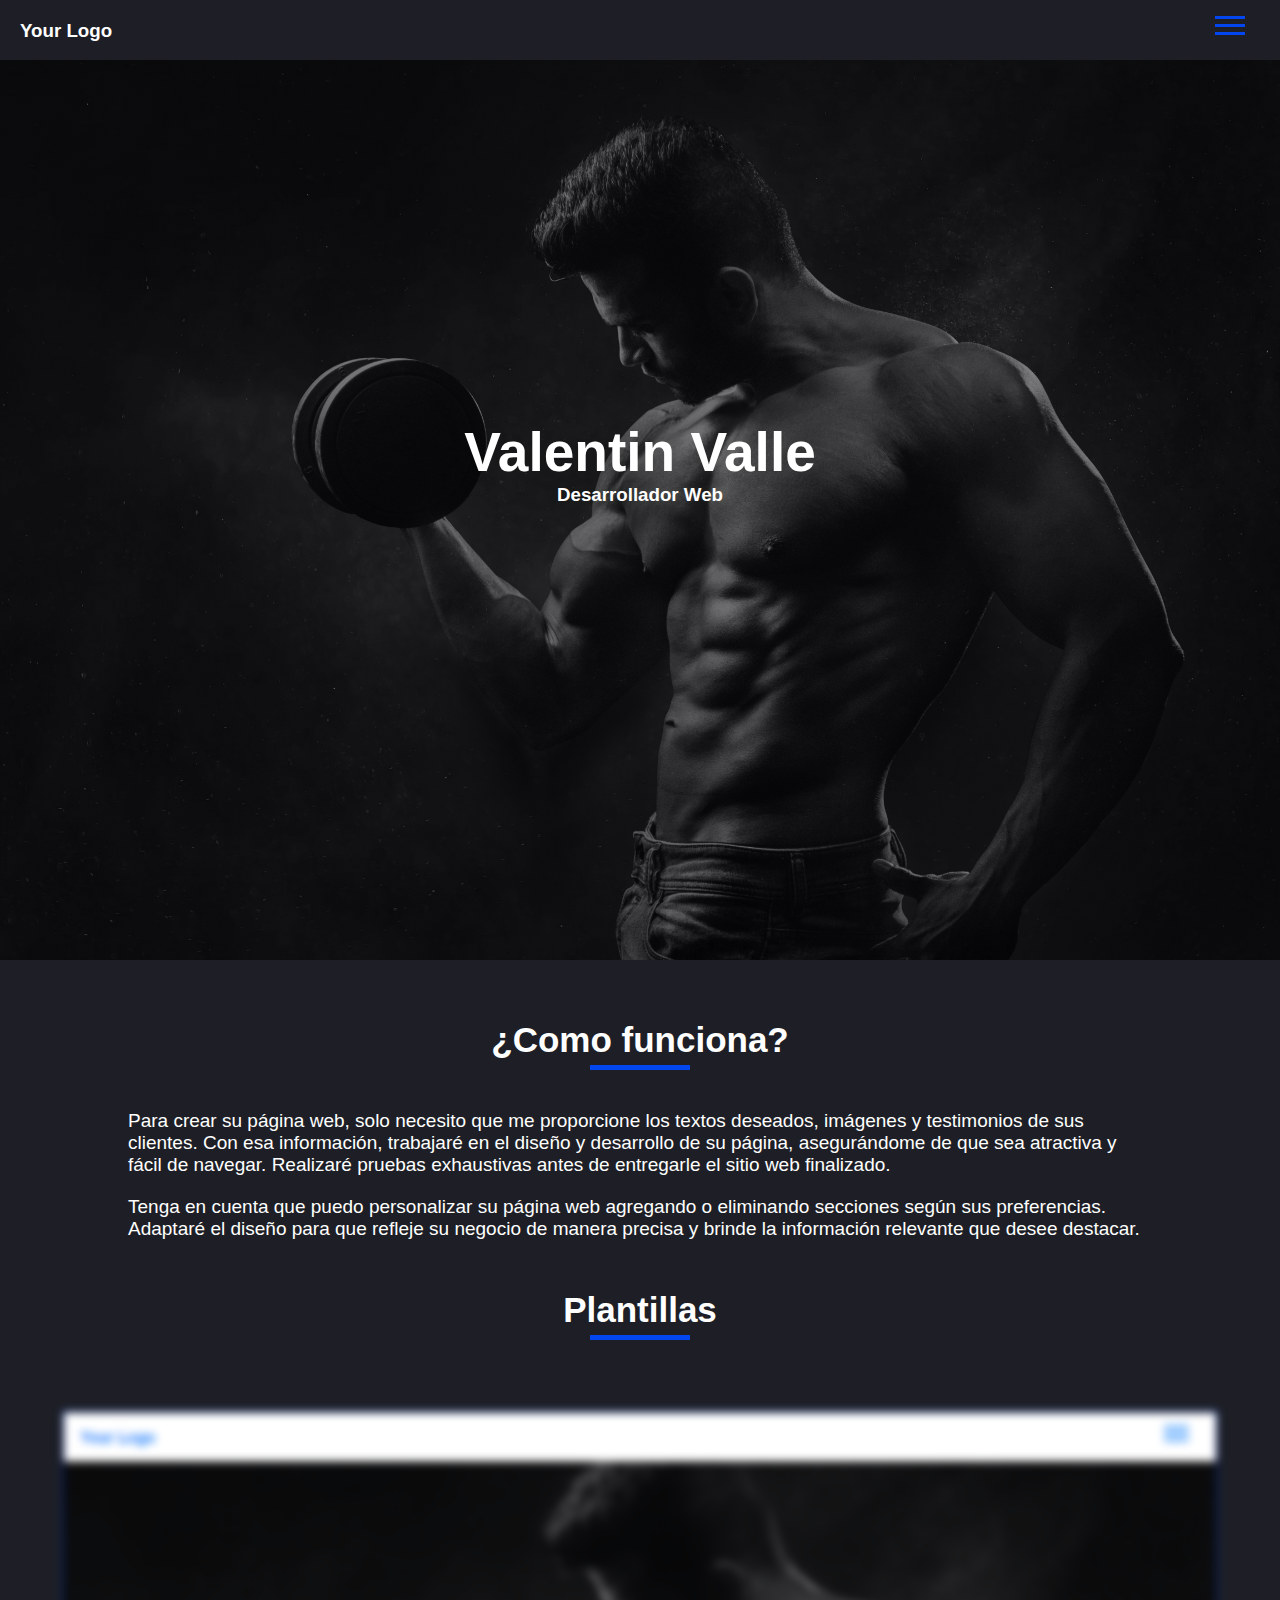
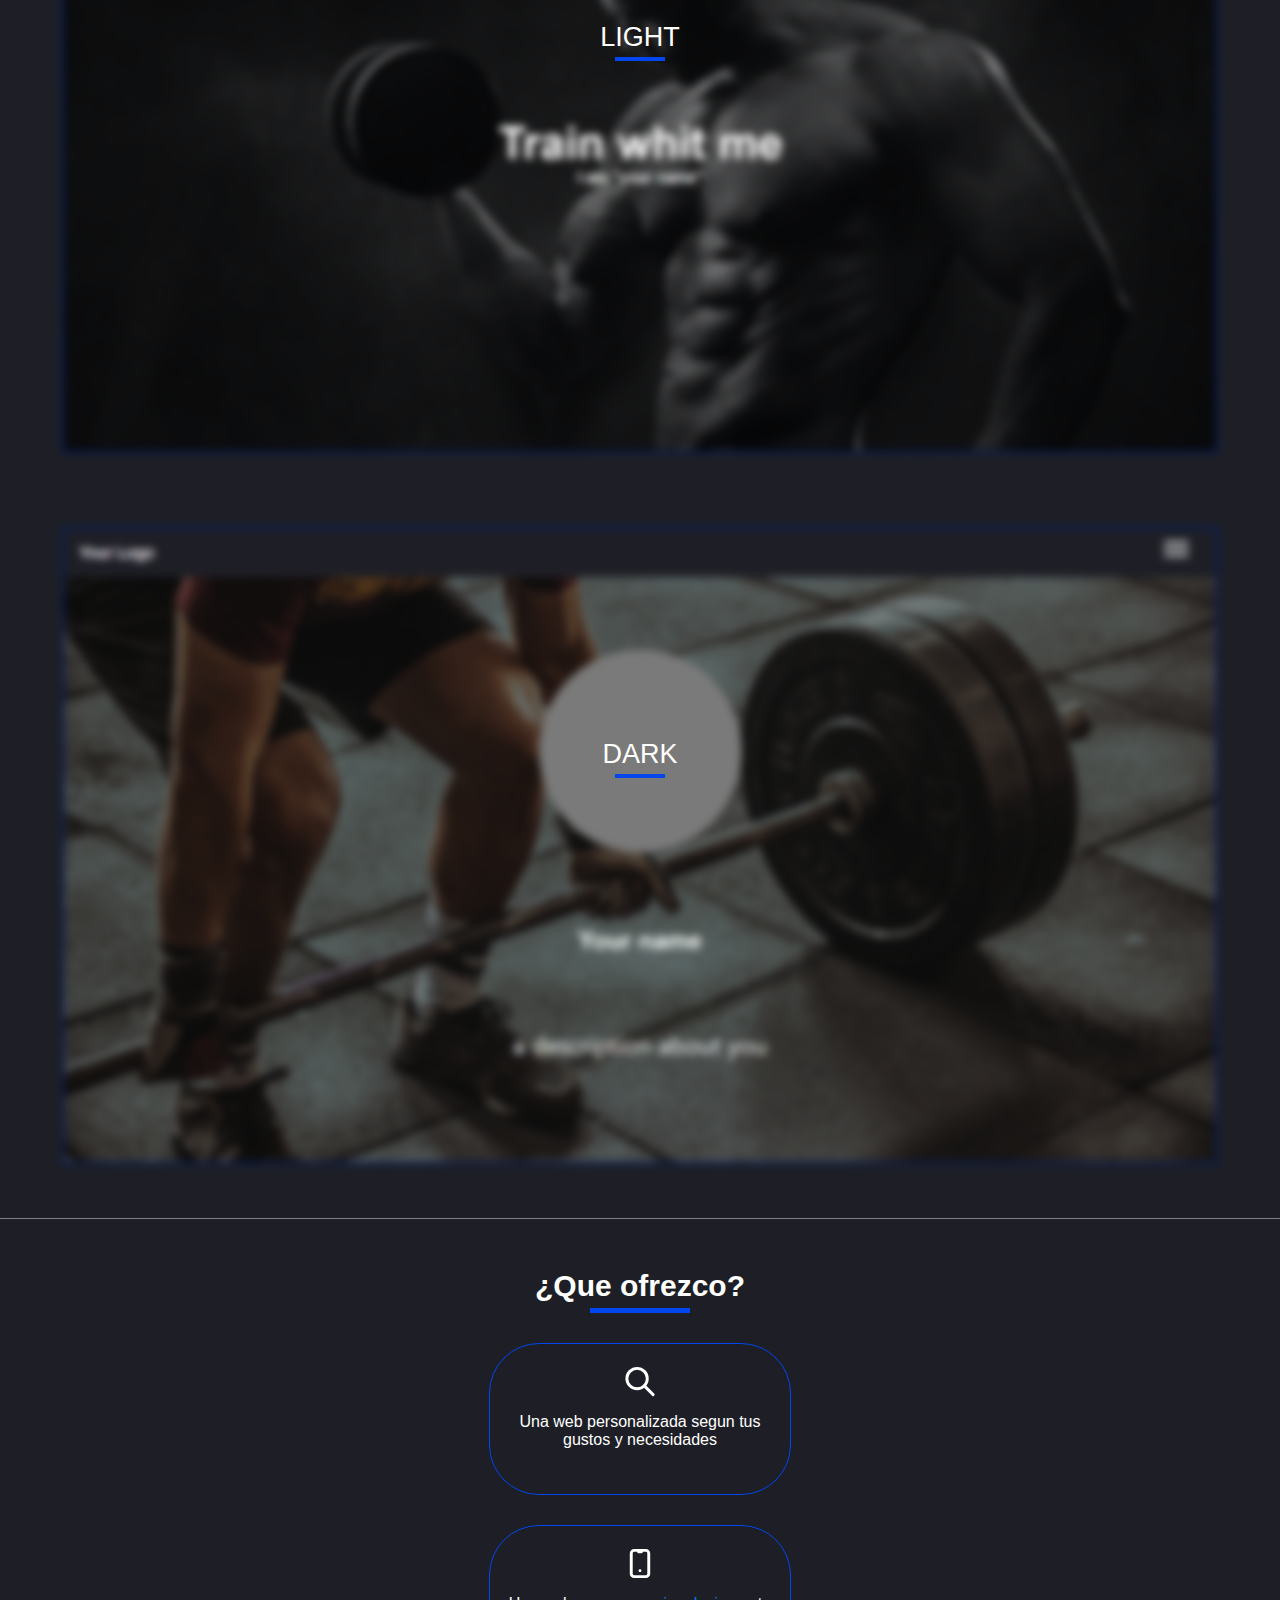
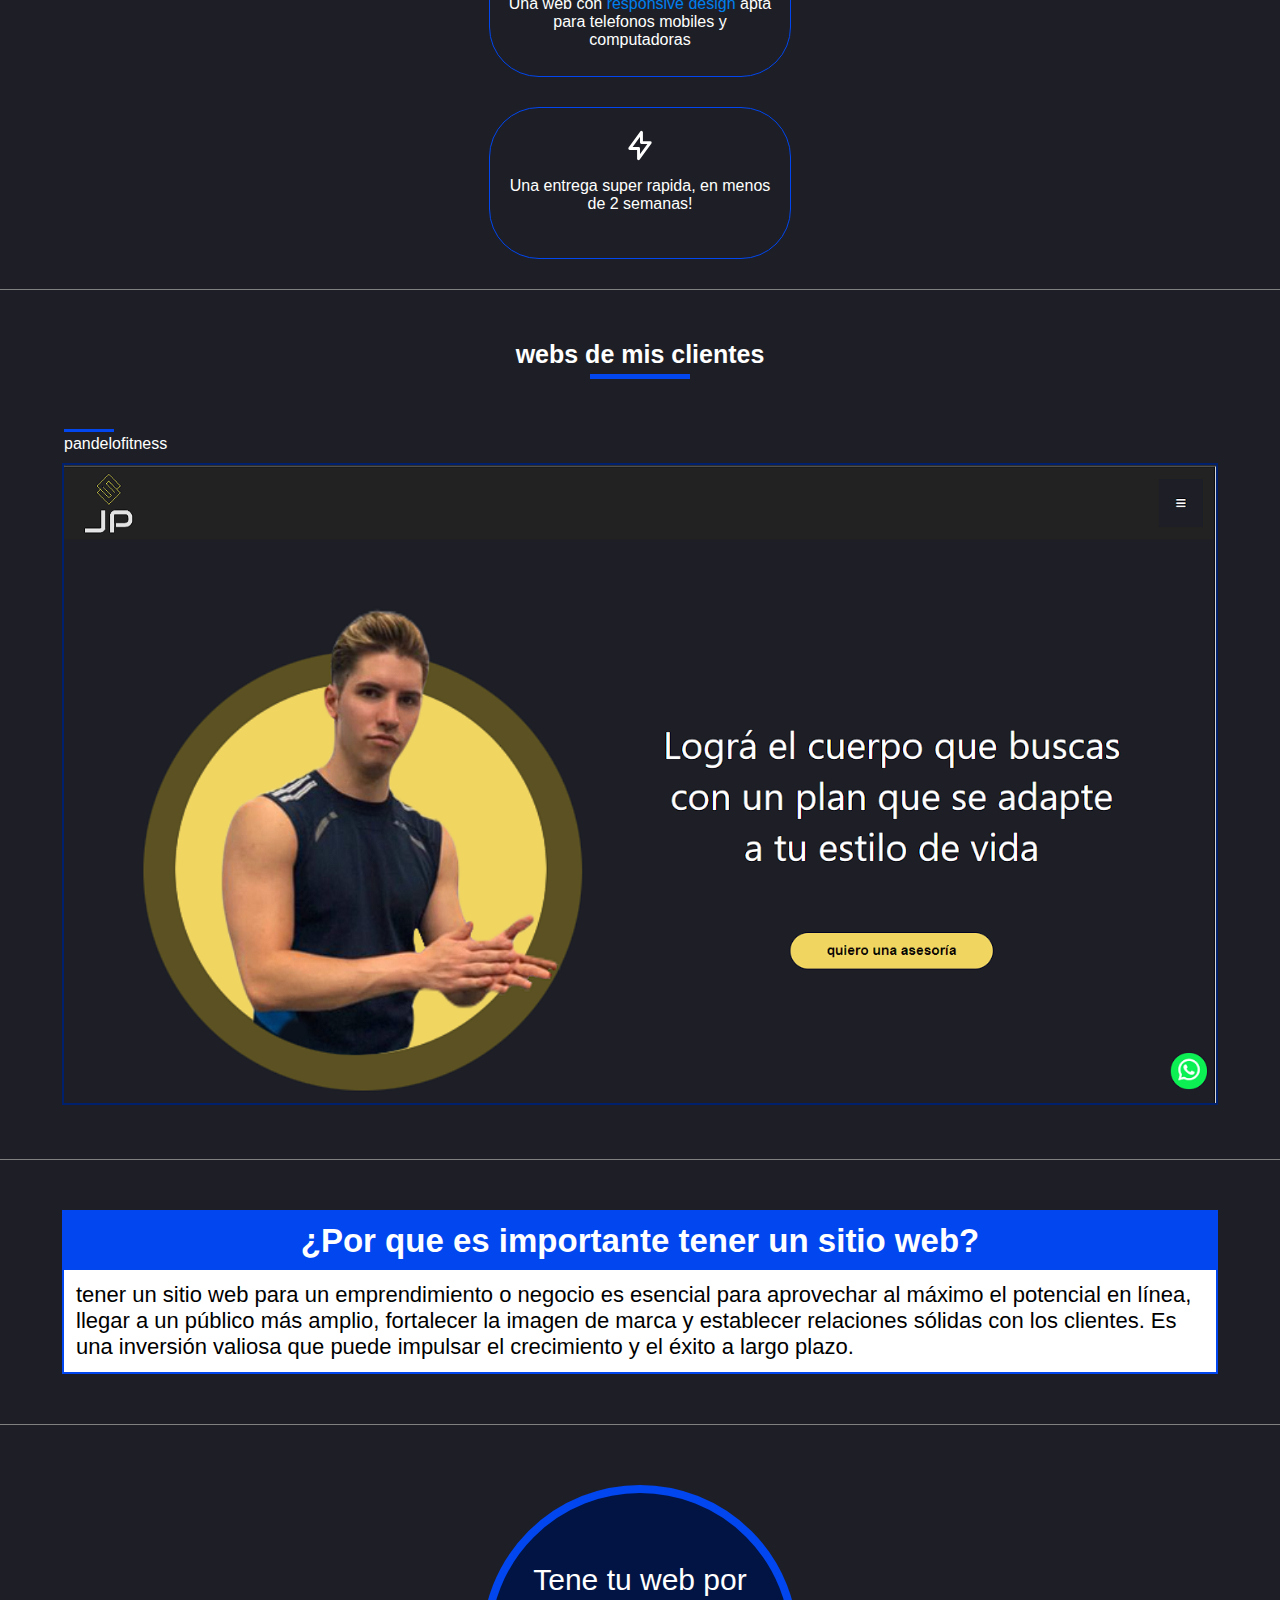
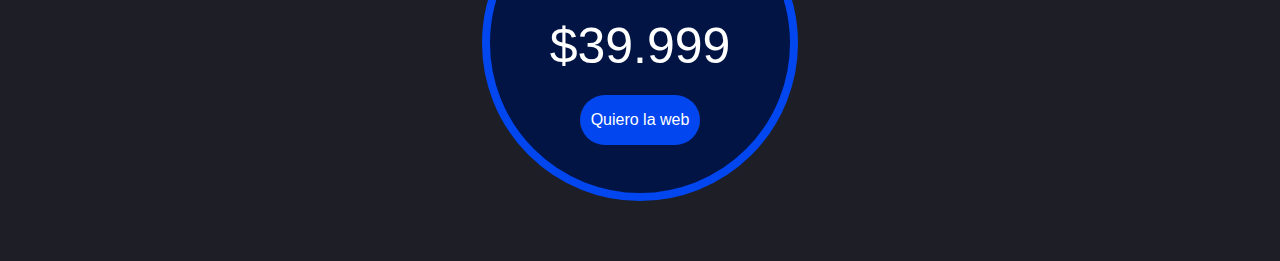
==== index.html @ c641a40d "1.0" ====
<!DOCTYPE html>
<html lang="en">
<head>
    <meta charset="UTF-8">
    <meta http-equiv="X-UA-Compatible" content="IE=edge">
    <meta name="viewport" content="width=device-width, initial-scale=1.0">
    <title>Document</title>
    <link href="https://unpkg.com/aos@2.3.1/dist/aos.css" rel="stylesheet">
    <link rel="stylesheet" href="estilos.css">
</head>
<body>
     <header>
        <h3 class="name ">Your Logo</h3>
        <button class="hamburger-button" onclick="toggleMenu()">
            <span class="hamburger-line"></span>
            <span class="hamburger-line"></span>
            <span class="hamburger-line"></span>
          </button>
    </header>
    <nav class="navbar">
        <div class="contenedor_ul">
            <a href="#">Inicio</a>
            <a href="#">Acerca de</a>
            <a href="#">Servicios</a>
            <a href="#">Contacto</a>    
        </div>
    </nav>

    <section id="principal">
        <h1> Valentin Valle</h1>
        <h3> Desarrollador Web</h3>
    </section>

    <section id="plantillas">
        <h3> ¿Como funciona? </h3>
        <div class="sub"></div>
        <p>
            Para crear su página web, solo necesito que me proporcione los textos deseados, imágenes y testimonios de sus clientes. Con esa información, trabajaré en el diseño y desarrollo de su página, asegurándome de que sea atractiva y fácil de navegar. Realizaré pruebas exhaustivas antes de entregarle el sitio web finalizado.
        </p>

        <p>Tenga en cuenta que puedo personalizar su página web agregando o eliminando secciones según sus preferencias. Adaptaré el diseño para que refleje su negocio de manera precisa y brinde la información relevante que desee destacar.
        </p>

        <h3 class="h3_plantillas"> Plantillas </h3>
        <div class="sub"></div>
        <div class="container_plantillas">
            
            <div class="container_light">
                <div class="title_plant">
                    <h4> LIGHT </h4>
                    <div class="sub_small"></div>
                </div>
                <a href="White_One/index.html"><img class="img_plantilla" src="img/white_one.png" alt=""> </a>
            </div>

            <div class="container_dark">
                <div class="title_plant">
                    <h4> DARK </h4>
                    <div class="sub_small"></div>
                </div>
                <a href="Red_One/index.html"><img class="img_plantilla" src="img/red_one.png" alt=""> </a>
            </div>
        </div>
    </section>

    <section id="ofrece">
        <h3>¿Que ofrezco?</h3>
        <div class="sub"></div>

        <div class="container_offer">
            <svg xmlns="http://www.w3.org/2000/svg" class="icon icon-tabler icon-tabler-search" width="35" height="35" viewBox="0 0 24 24" stroke-width="2" stroke="currentColor" fill="none" stroke-linecap="round" stroke-linejoin="round">
                <path stroke="none" d="M0 0h24v24H0z" fill="none"></path>
                <path d="M10 10m-7 0a7 7 0 1 0 14 0a7 7 0 1 0 -14 0"></path>
                <path d="M21 21l-6 -6"></path>
            </svg>
            <p>Una web personalizada segun tus gustos y necesidades</p>
        </div>

        <div class="container_offer">
            <svg xmlns="http://www.w3.org/2000/svg" class="icon icon-tabler icon-tabler-device-mobile" width="35" height="35" viewBox="0 0 24 24" stroke-width="2" stroke="currentColor" fill="none" stroke-linecap="round" stroke-linejoin="round">
                <path stroke="none" d="M0 0h24v24H0z" fill="none"></path>
                <path d="M6 5a2 2 0 0 1 2 -2h8a2 2 0 0 1 2 2v14a2 2 0 0 1 -2 2h-8a2 2 0 0 1 -2 -2v-14z"></path>
                <path d="M11 4h2"></path>
                <path d="M12 17v.01"></path>
            </svg>
            <p>Una web con <b>responsive design</b> apta para telefonos mobiles y computadoras</p>
        </div>

        <div class="container_offer ultima_offer">
            <svg xmlns="http://www.w3.org/2000/svg" class="icon icon-tabler icon-tabler-bolt" width="35" height="35" viewBox="0 0 24 24" stroke-width="2" stroke="currentColor" fill="none" stroke-linecap="round" stroke-linejoin="round">
                <path stroke="none" d="M0 0h24v24H0z" fill="none"></path>
                <path d="M13 3l0 7l6 0l-8 11l0 -7l-6 0l8 -11"></path>
            </svg>
            <p>Una entrega super rapida, en menos de 2 semanas!</p>
        </div>
    </section>

    <section id="clientes">
        <h3> webs de mis clientes</h3>
        <div class="sub"></div>
        <div class="title_web">
            <div class="sub_h4"></div>
            <h4> pandelofitness</h4>
            
        </div>
        <a href="https://pandelofitness.github.io/Pandelofitness/index.html#principal"><img class="img_cliente" src="img/jero.png" alt=""> </a>
   </section>

    <section id="importante">
        
        <div class="container_importante">
            <div class="header_importante">
                <h3>¿Por que es importante tener un sitio web?</h3>
            </div>
            <p>tener un sitio web para un emprendimiento o negocio es esencial para aprovechar al máximo el potencial en línea, llegar a un público más amplio, fortalecer la imagen de marca y establecer relaciones sólidas con los clientes. Es una inversión valiosa que puede impulsar el crecimiento y el éxito a largo plazo.</p>
        </div>
    </section>



    <div class="precio">

        <h1 class="h1_precio h1_precio_primero">Tene tu web por</h1> 
        <h2>$39.999</h2>
        <a href=""> <button class="button_precio"> Quiero la web </button> </a>
    </div>

      <script src="code.js"></script>
      <script src="https://code.jquery.com/jquery-3.6.0.min.js"></script>
      <script src="https://unpkg.com/aos@2.3.1/dist/aos.js"></script>
      <script>
          AOS.init({duration:1000});
        </script>
</body>
</html>
---- estilos.css ----
*{
    
  background-color: #1e1f26;
  color: white;
  margin: 0;
  font-family: "Roboto",sans-serif;
  text-align: center;
}


header{
  position: relative;
  background-color: #1e1f26;
  height:60px;
  display: flex;
  flex-direction: row;
  justify-content: space-between;
  z-index: 2;
}

header h3{
  color:white;
  background-color:#1e1f26;
  padding-top: 20px;
  padding-left: 20px;
}
.hamburger-button {
  display: flex;
  flex-direction: column;
  justify-content: center;
  align-items: center;
  width: 50px;
  height: 40px;
  background-color: transparent;
  border: none;
  cursor: pointer;
  padding: 0;
  margin-top: 13px;
  margin-right: 30px;
 
}
.hamburger-line {
  width: 30px;
  height: 3px;
  background-color: white;
  color: white;
  margin-bottom: 5px;
  transition: transform 0.3s ease;
}

.hamburger-button.open .hamburger-line:nth-child(1) {
  transform: rotate(45deg) translate(5px, 5px);
}

.hamburger-button.open .hamburger-line:nth-child(2) {
  opacity: 0;
}

.hamburger-button.open .hamburger-line:nth-child(3) {
  transform: rotate(-45deg) translate(7px, -7px);
}

.hamburger-button {
  width: 40px;
  height: 30px;
  display: flex;
  flex-direction: column;
  justify-content: center;
  align-items: center;
  cursor: pointer;
}

.hamburger-button span {
  display: block;
  width: 30px;
  height: 3px;
  background-color: #000;
  margin-bottom: 5px;
  transition: transform 0.3s ease;
}

.hamburger-button.open span:nth-child(1) {
  transform: rotate(45deg) translate(5px, 5px);
}

.hamburger-button.open span:nth-child(2) {
  opacity: 0;
}

.hamburger-button.open span:nth-child(3) {
  transform: rotate(-45deg) translate(7px, -7px);
}

.hamburger-button {
  width: 40px;
  height: 30px;
  display: flex;
  flex-direction: column;
  justify-content: center;
  align-items: center;
  cursor: pointer;
}

.hamburger-button span {
  display: block;
  width: 30px;
  height: 3px;
  background-color: #0146ee;
  margin-bottom: 5px;
  transition: transform 0.3s ease;
}

.hamburger-button.open span:nth-child(1) {
  transform: rotate(45deg) translate(5px, 5px);
}

.hamburger-button.open span:nth-child(2) {
  opacity: 0;
}

.hamburger-button.open span:nth-child(3) {
  transform: rotate(-45deg) translate(7px, -7px);
}

.navbar {
  position: fixed;
  top: -100%;
  left: 0;
  width: 100%;
  height: 300px;
  background-color: #31333d;
  transition: top .5s ease;
  display: flex;
  flex-direction: column;
  z-index:0;

}
.contenedor_ul{
  display: flex;
  flex-direction: column;
  width: 80%;
  margin-top: 10px;
  margin: auto;
  background-color:rgb(32, 32, 32) ;
}

.contenedor_ul a{
  text-align: left;
  text-decoration: none;
  height: 40px;
  width: 100%;
  padding-left: 10px;
  padding-top: 20px;
}

.contenedor_ul a:hover{
  color:#0146ee ;
}
.ul{
  list-style-type: none;
  margin-top: 40px;

}
.ul li{
  margin-left: -30px;
  margin-top: 30px;
  margin-bottom: 30px;
  width:100px;
  text-align:left;
 

}
.ul li a{
  margin: auto;
  text-decoration: none;

}


.navbar.open {
  top: 60px;
  position: absolute;

}
#principal{
  height: 100vh;
  width: 100%;
  background-image:linear-gradient(
      0deg,
      rgba(0,0,0,0.5),
      rgba(0,0,0,0.5)
  )
  ,url("img/imagen.jpg");
  background-repeat: no-repeat;
  background-size: cover;
  background-position: center center;
  text-align: center;
}
#principal h1{
  background-color: transparent;
  font-size: 55px;
  padding-top: 40vh;
  color: white;
}
#principal h3{
  background-color: transparent;
  color: white;

}

#plantillas{
display: flex;
flex-direction: column;
margin-top: 60px;
border-bottom: 1px solid gray;
}

.sub{
width: 100px;
height: 5px;
background-color:#0146ee ;
margin: auto;
margin-bottom: 20px;
margin-top: 5px;
}
#plantillas h3{

font-size: 35px;
}

#plantillas p{
width: 80%;
margin: auto;
text-align: left;
margin-top: 20px;
font-size: 19px;
font-weight: 1;
}
.h3_plantillas{
margin-top: 50px;
}
.precio{
width: 300px;
height: 300px;
border-radius: 500px;
background-color:#011444 ;
border: 8px solid #0146ee;
margin: auto;
margin-top: 60px;
margin-bottom: 60px;
}
.h1_precio {
background-color: transparent;
margin-top: 10px;
font-size: 30px;
font-weight: 1;
}
.h1_precio_primero{
margin-top: 70px;
}
.precio h2 {
background-color: transparent;
margin-top: 20px;
font-size: 50px;
font-weight: 1;
}
.sub_precio{
width: 100px;
height: 5px;
background-color: #0146ee;
margin:auto;
margin-top: 5px;
}
.button_precio{
width: 120px;
background-color: #0146ee;
border: none;
height: 50px;
margin-top: 20px;
border-radius: 100px;
font-size: 16px;
font-weight: 500;
}
.container_plantillas{
margin-top: 30px;
}
.container_plantillas h4{
font-size: 27px;
font-weight: 1;
margin-top: 40px;
}
.title_plant{
position: absolute;
margin-top: 15%;
align-self: center;
z-index: 2;
text-align: center;
background-color: transparent;
width: 100px;
display: flex;
flex-direction: column;

}
.sub_small{
width: 50px;
height: 4px;
background-color: #0146ee;
align-self: center;
margin-top: 4px;
z-index: 1;
}

.img_plantilla{
width: 90%;
filter: blur(4px);
margin-top: 20px;
border:2px solid #001f6c;

}
.container_dark{
margin-top: 50px;
margin-bottom: 50px;
display: flex;
flex-direction: column;
}
.container_light{
display: flex;
flex-direction: column;
}

.container_light h4{
align-self: center;
color: white;;
z-index: 1;
background-color: transparent;
}

.container_dark h4{
align-self: center;
color: white;
z-index: 1;
background-color: transparent;
}
#ofrece{
border-bottom: 1px solid grey;
}
#ofrece h3{
margin-top:50px;
font-size: 30px;
}

.icon{
margin-top: 20px;
width: 50px;
}
.container_offer{
border: 1px solid #0146ee;
width: 300px;
height: 150px;
margin: auto;
margin-top: 30px;
border-radius: 50px ;
}
.container_offer p {
width: 90%;
margin: auto;
font-weight: 100;
padding: 10px;
background-color: transparent;
}
b{
color: #017fee;
font-weight: 100;
}
.ultima_offer{
margin-bottom: 30px;
}
#importante{
border-bottom: 1px solid grey;
}


.container_importante{

border: 2px solid #0146ee;
background-color: white;
width: 90%;
margin: auto;
margin-top: 50px;
margin-bottom: 50px;
}
.header_importante h3{
background-color: #0146ee; 
font-size: 33px;
padding: 10px;
}
.container_importante p{
background-color: white;
font-size: 22px;
color: black;
padding: 12px;
text-align: left;
font-weight: 1;
}

#clientes{
margin-top: 50px;
border-bottom: 1px solid grey;
}

#clientes h3{
font-size: 25px;}

.title_web{
margin-top: 50px;
margin-bottom: -10px;
}
#clientes h4{
text-align: start;
margin-left: 5%;
font-weight: 1;

}
.sub_h4{
width: 50px;
height: 3px;
background-color: #0146ee;
margin-left: 5%;
margin-bottom: 3px;

}
.img_cliente{
width: 90%;
margin-top: 20px;
margin-bottom: 50px;
border:2px solid #001f6c
}
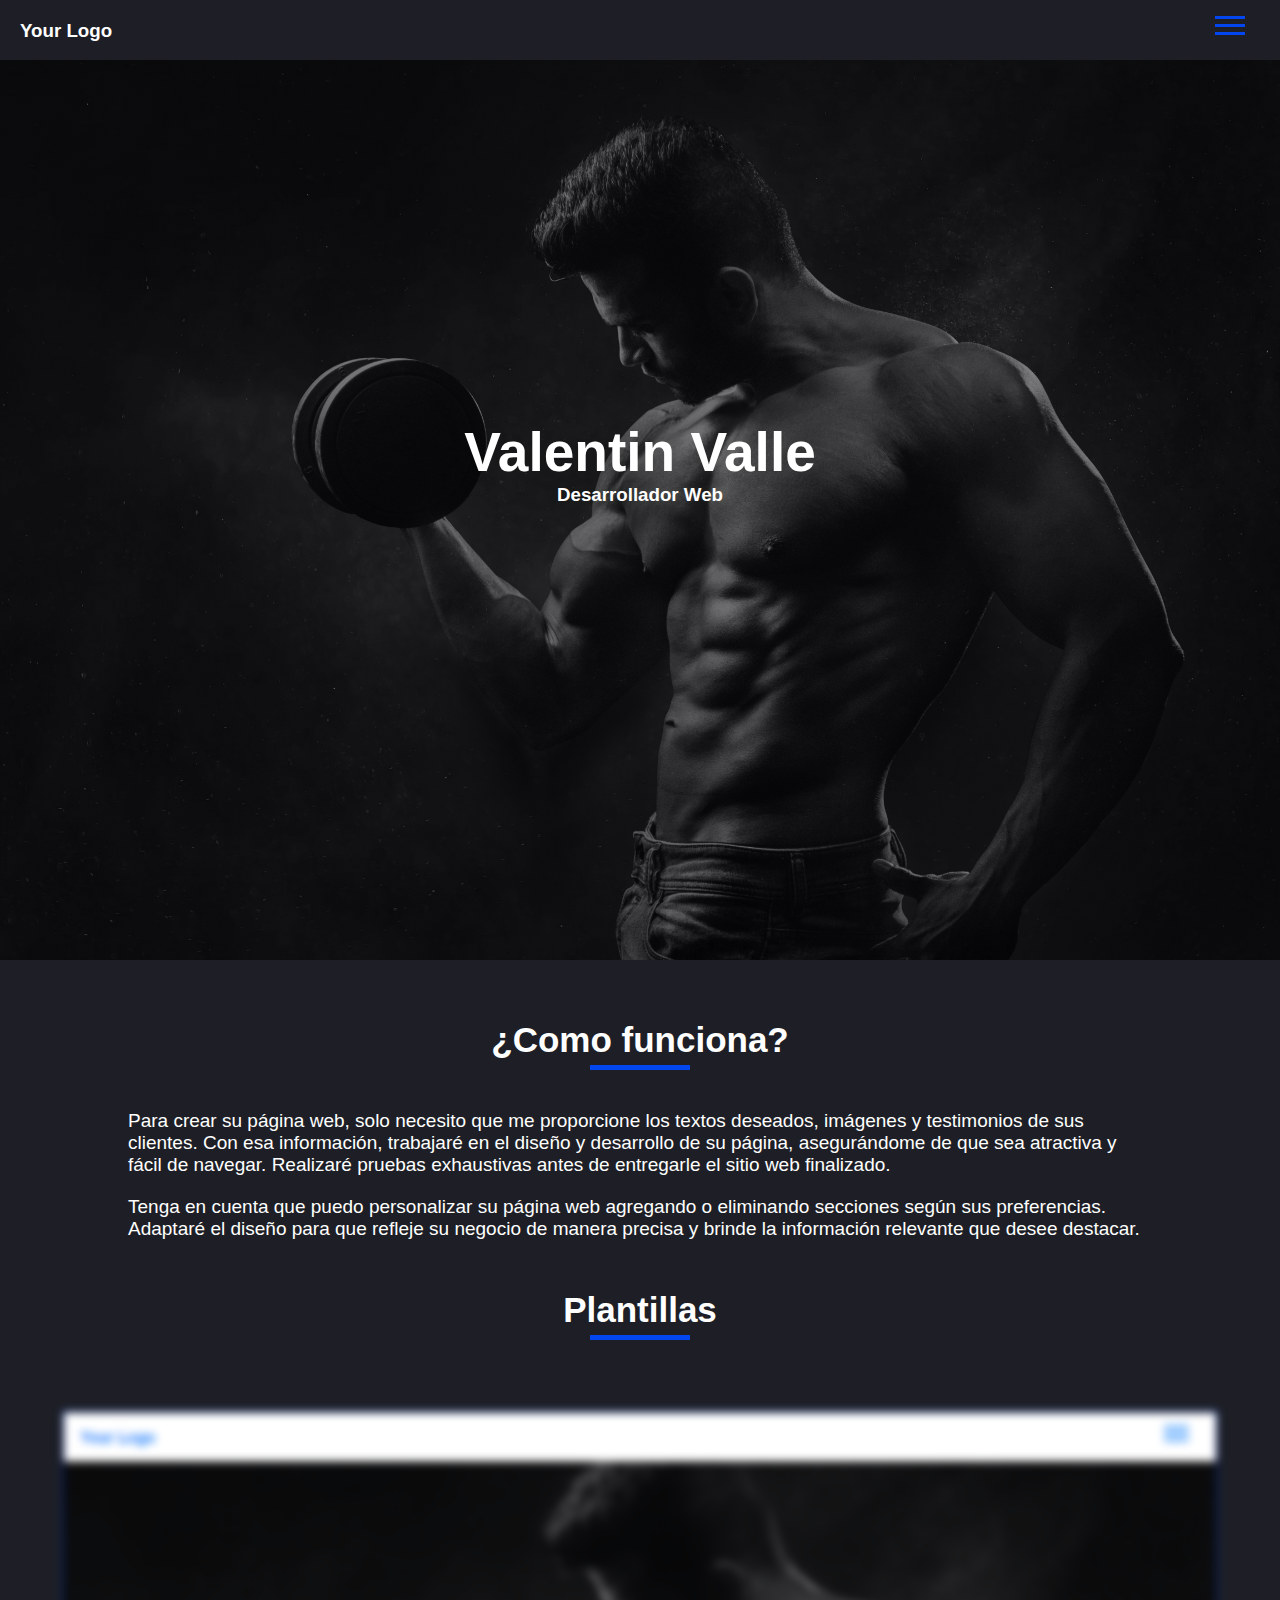
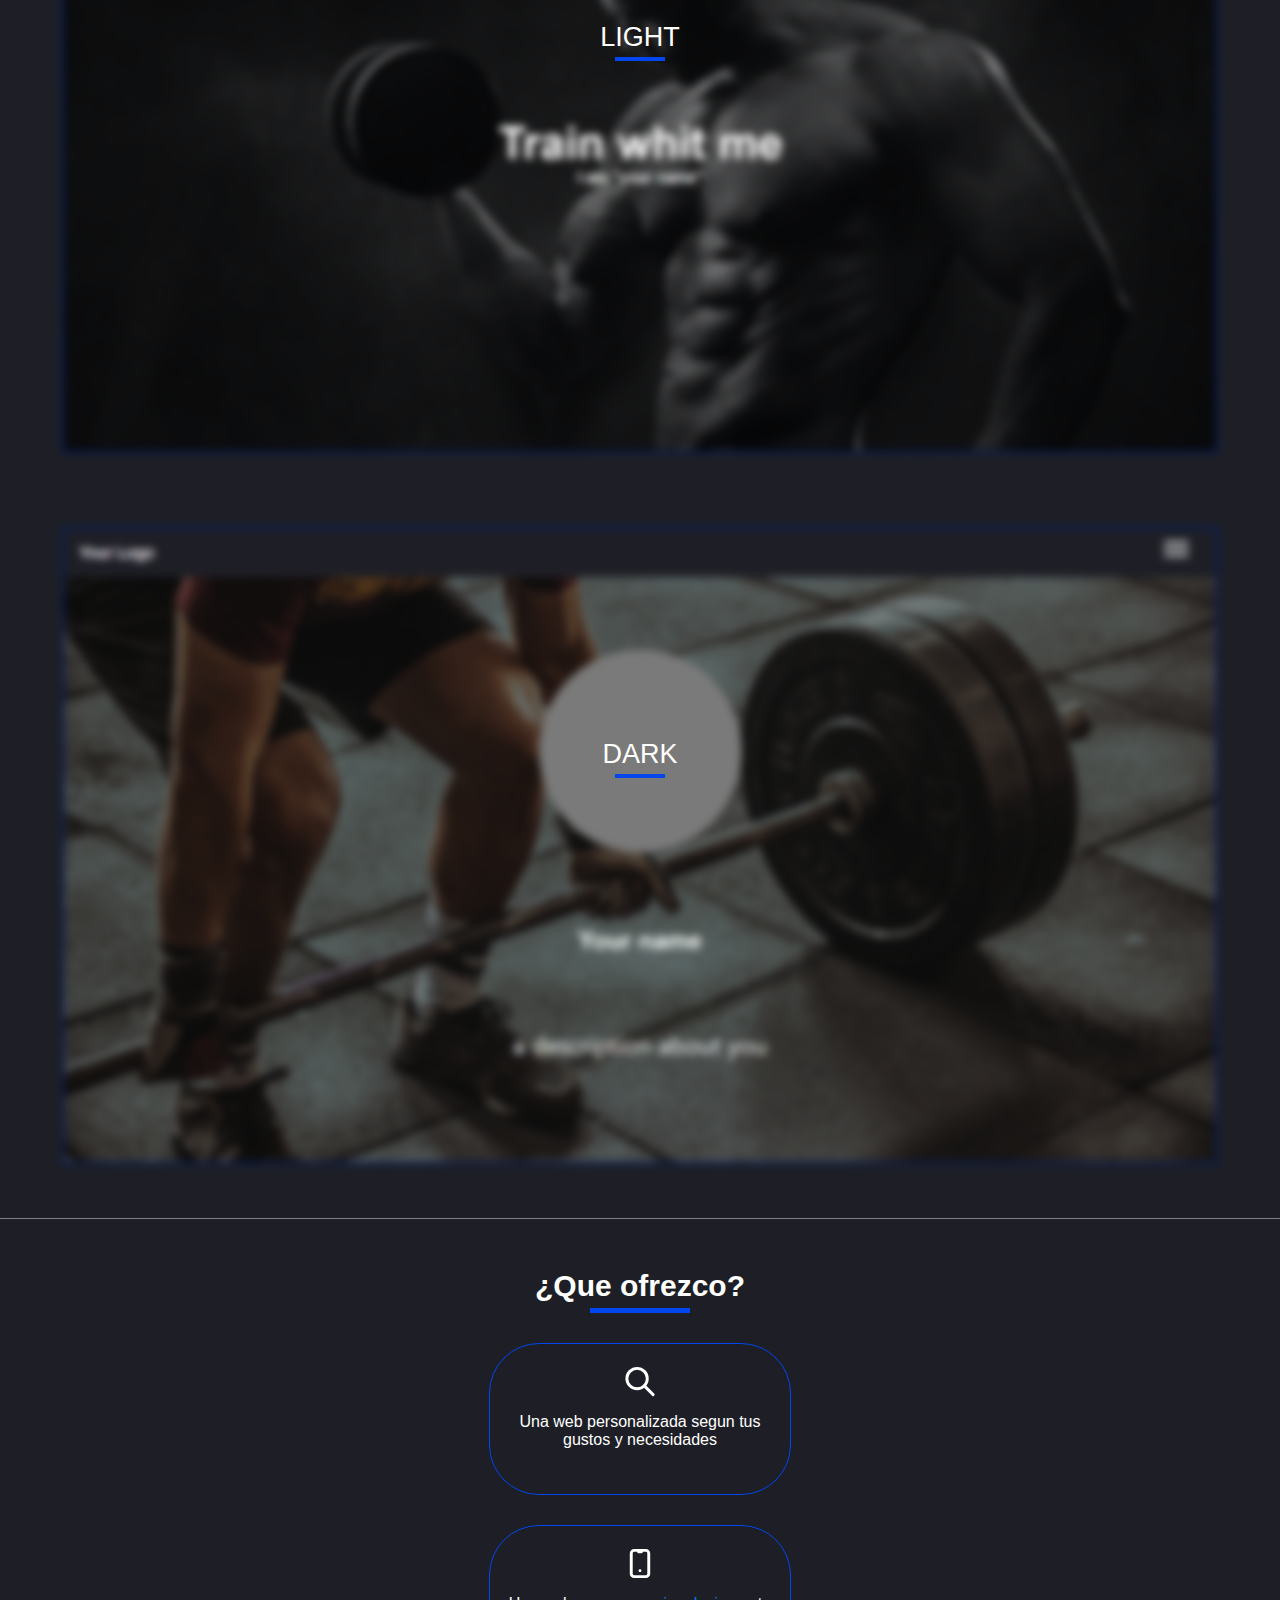
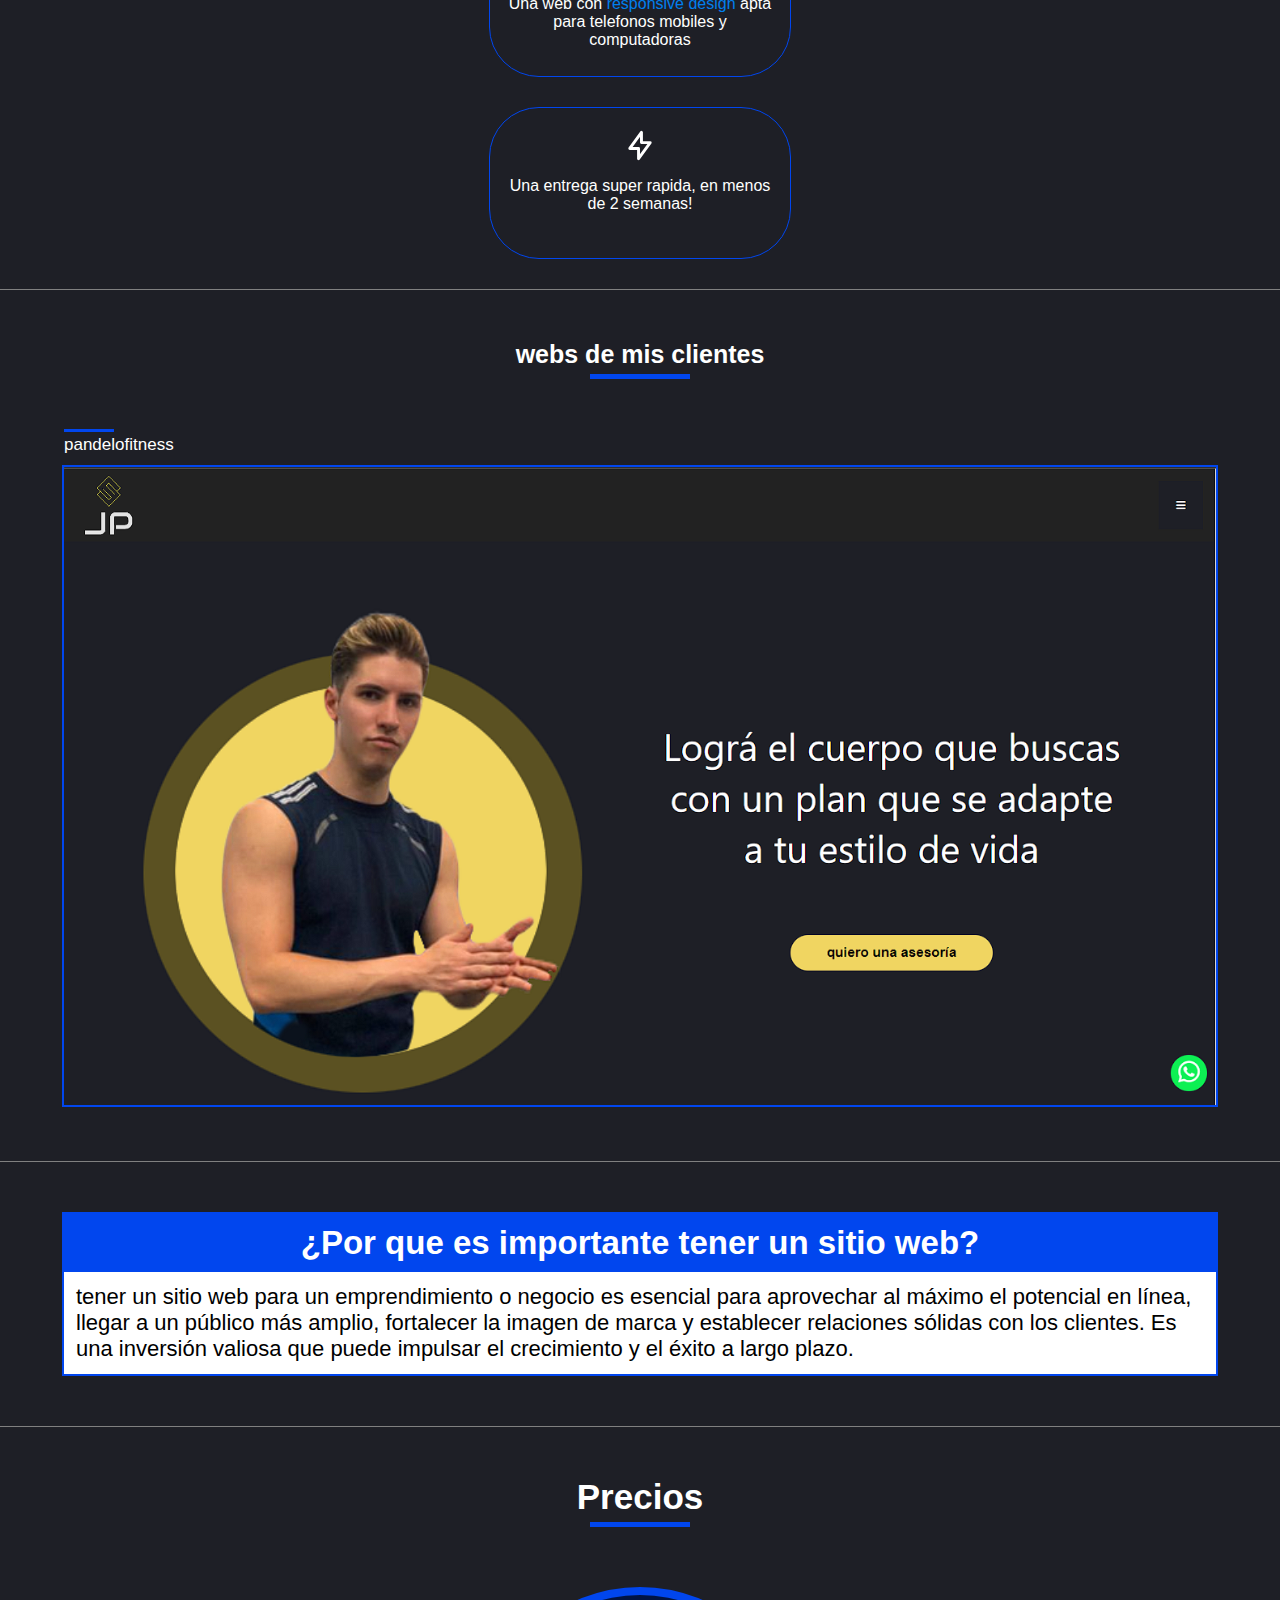
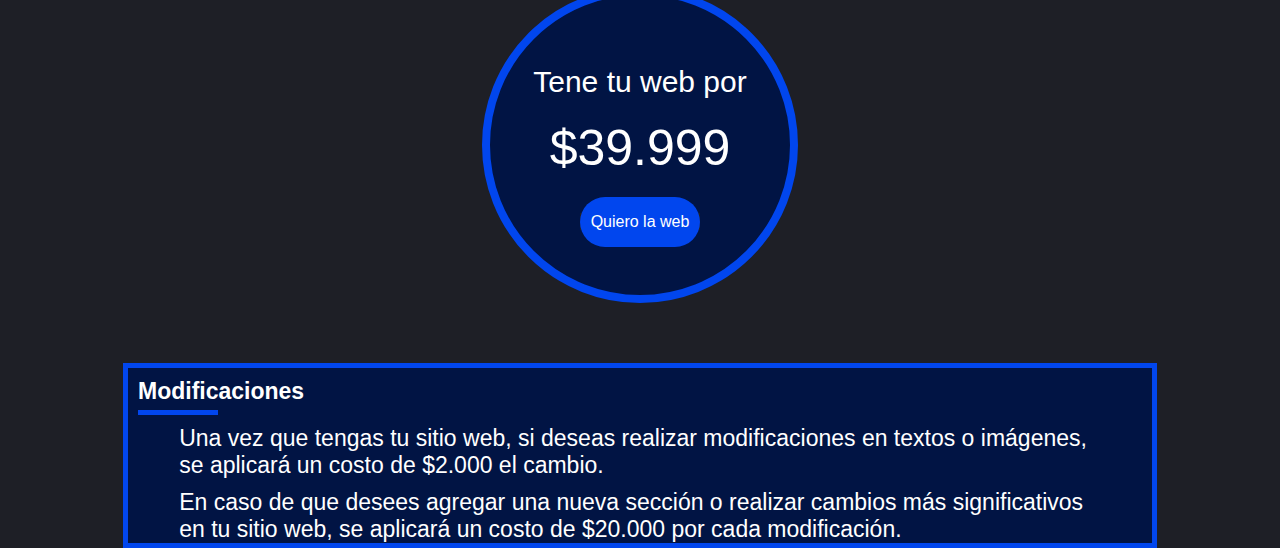
==== commit 5564728e: "1.1" ====
--- a/index.html
+++ b/index.html
@@ -116,14 +116,27 @@
         </div>
     </section>
 
+    <section id="sect_precios">
+        <h3 class="h3_precios"> Precios </h3>
+        <div class="sub"></div>
+        <div class="precio">
 
+            <h1 class="h1_precio h1_precio_primero">Tene tu web por</h1> 
+            <h2>$39.999</h2>
+            <a href=""> <button class="button_precio"> Quiero la web </button> </a>
+        </div>
+        
+        <div class="contenedor-modificaciones">
+            <h4 class="h4_price">Modificaciones</h4>
+            <div class="sub_precio"></div>
 
-    <div class="precio">
+            <p> Una vez que tengas tu sitio web, si deseas realizar modificaciones en textos o imágenes, se aplicará un costo de $2.000 el cambio.</p>
 
-        <h1 class="h1_precio h1_precio_primero">Tene tu web por</h1> 
-        <h2>$39.999</h2>
-        <a href=""> <button class="button_precio"> Quiero la web </button> </a>
-    </div>
+            <p>En caso de que desees agregar una nueva sección o realizar cambios más significativos en tu sitio web, se aplicará un costo de $20.000 por cada modificación.</p>
+
+        </div>
+    </section>
+
 
       <script src="code.js"></script>
       <script src="https://code.jquery.com/jquery-3.6.0.min.js"></script>
--- a/estilos.css
+++ b/estilos.css
@@ -264,13 +264,7 @@
 font-size: 50px;
 font-weight: 1;
 }
-.sub_precio{
-width: 100px;
-height: 5px;
-background-color: #0146ee;
-margin:auto;
-margin-top: 5px;
-}
+
 .button_precio{
 width: 120px;
 background-color: #0146ee;
@@ -415,6 +409,10 @@
 margin-top: 50px;
 margin-bottom: -10px;
 }
+.title_web h4{
+font-size: 17px;
+font-weight: 600;
+}
 #clientes h4{
 text-align: start;
 margin-left: 5%;
@@ -433,5 +431,40 @@
 width: 90%;
 margin-top: 20px;
 margin-bottom: 50px;
-border:2px solid #001f6c
+border:2px solid #0146ee
+}
+.contenedor-modificaciones{
+width: 80%;
+margin: auto;
+background-color: #011444;
+border: 5px solid #0146ee;
+}
+.h4_price{
+margin-left: 0;
+margin-top: 10px;
+text-align: left;
+padding-left: 10px;
+font-size: 23px;
+background-color: transparent;
+}
+
+.sub_precio{
+width: 80px;
+height: 5px;
+background-color: #0146ee;
+margin-left: 10px;
+margin-top: 5px;
+}
+#sect_precios p {
+text-align: left;
+font-size: 23px;
+width: 90%;
+margin: auto;
+margin-top: 10px;
+background-color: transparent;
+}
+
+.h3_precios{
+font-size: 35px;
+margin-top: 50px;
 }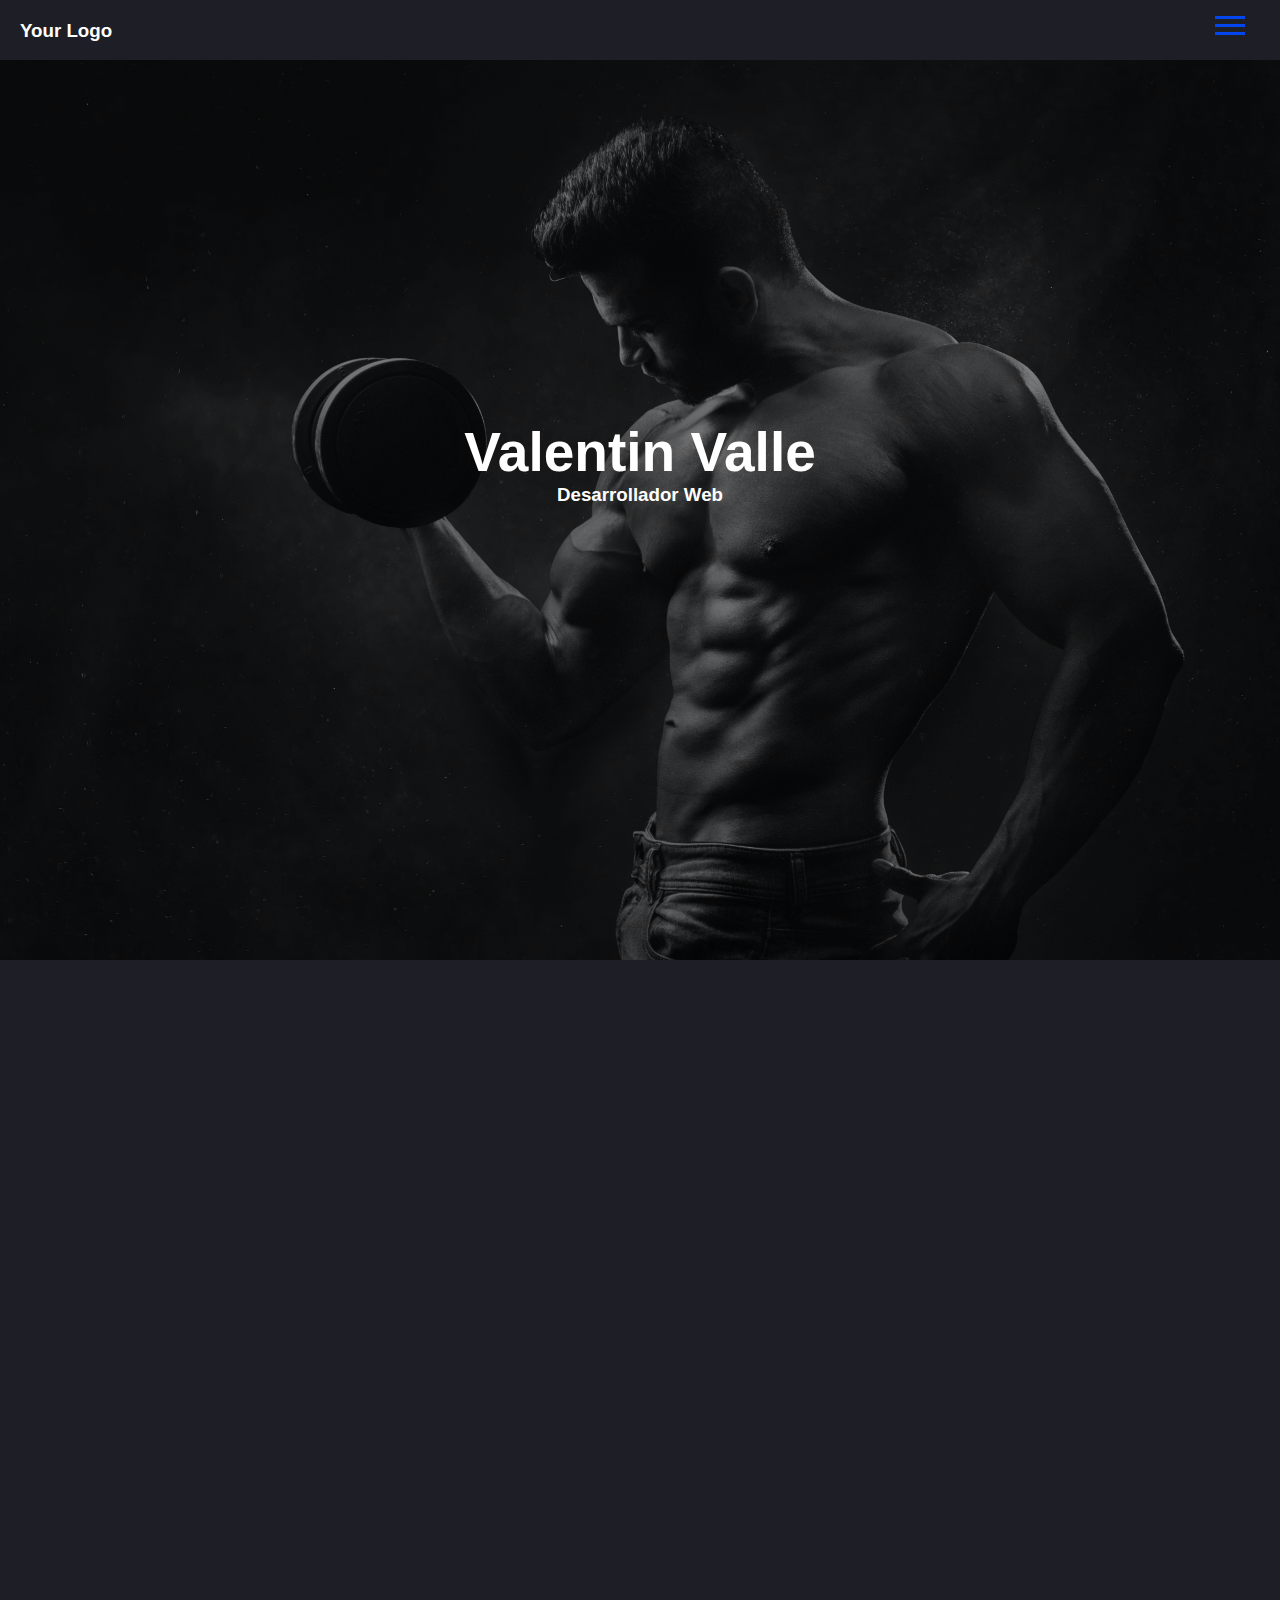
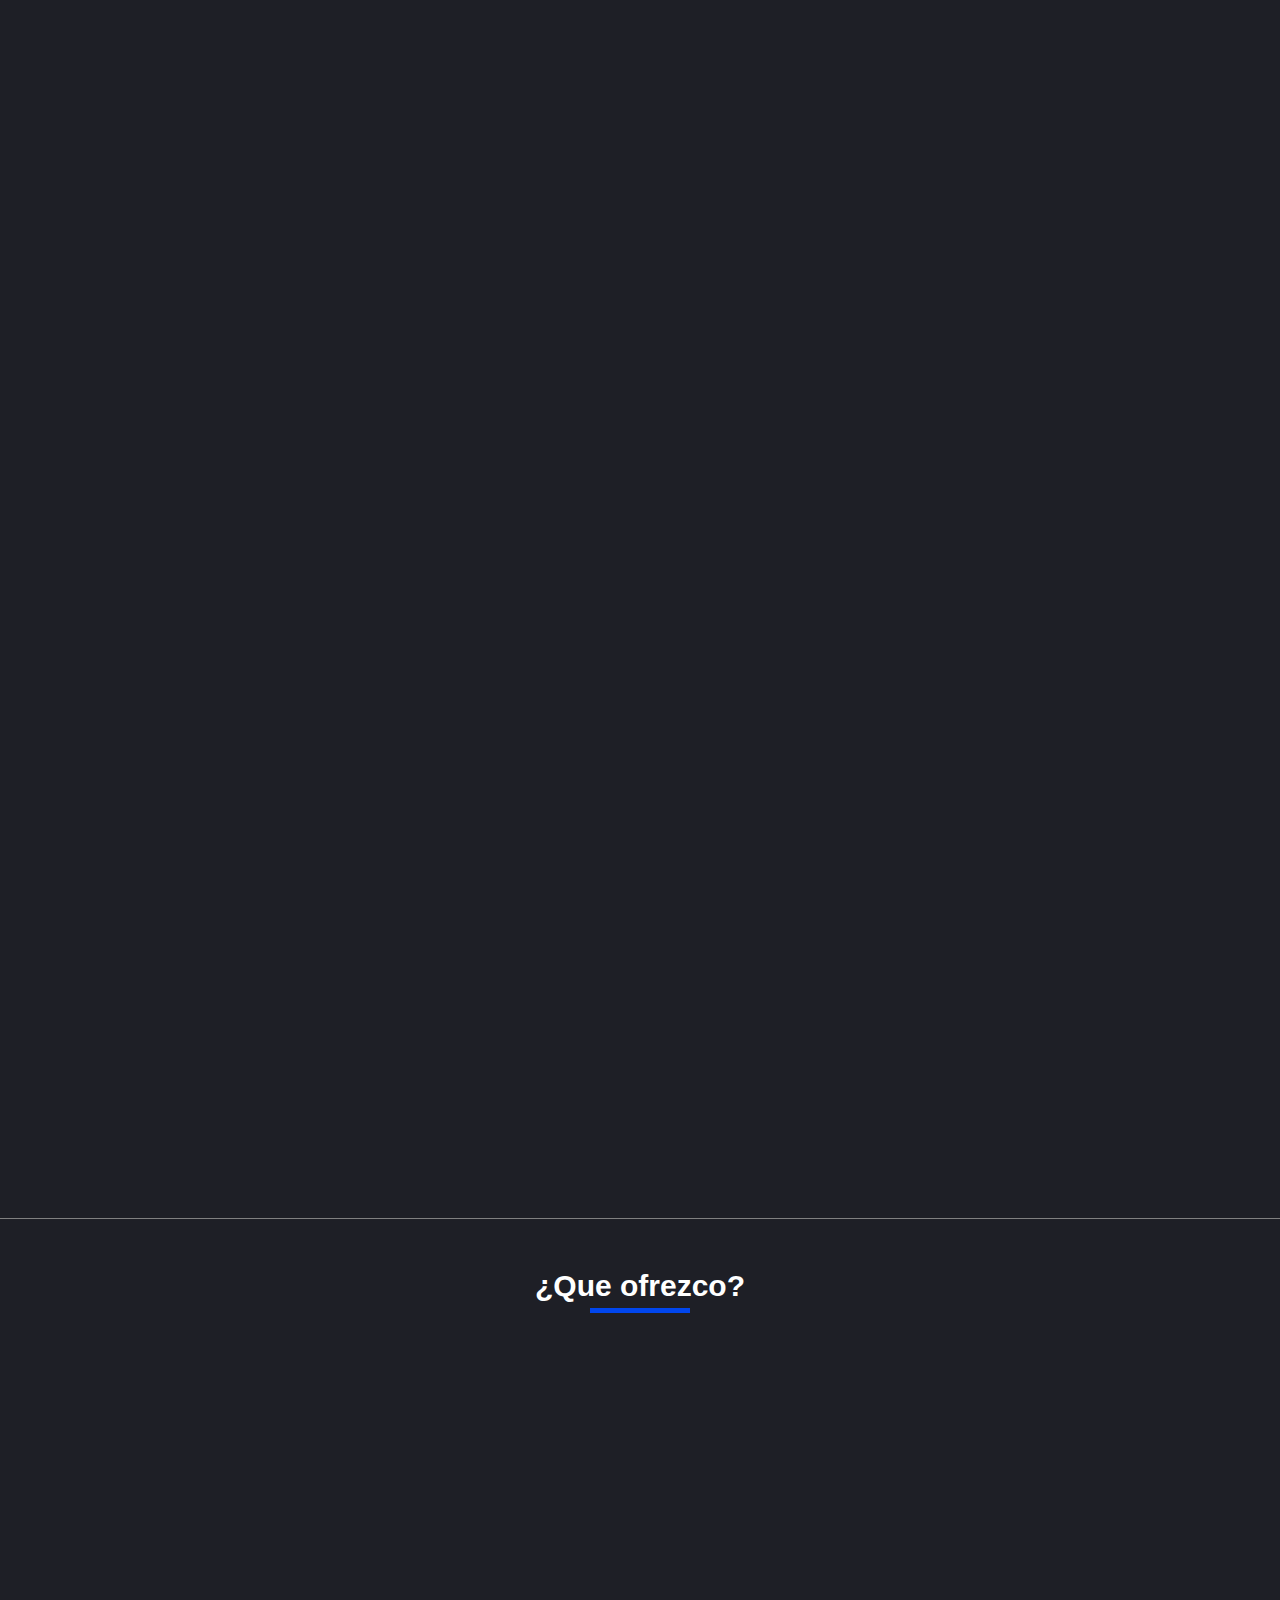
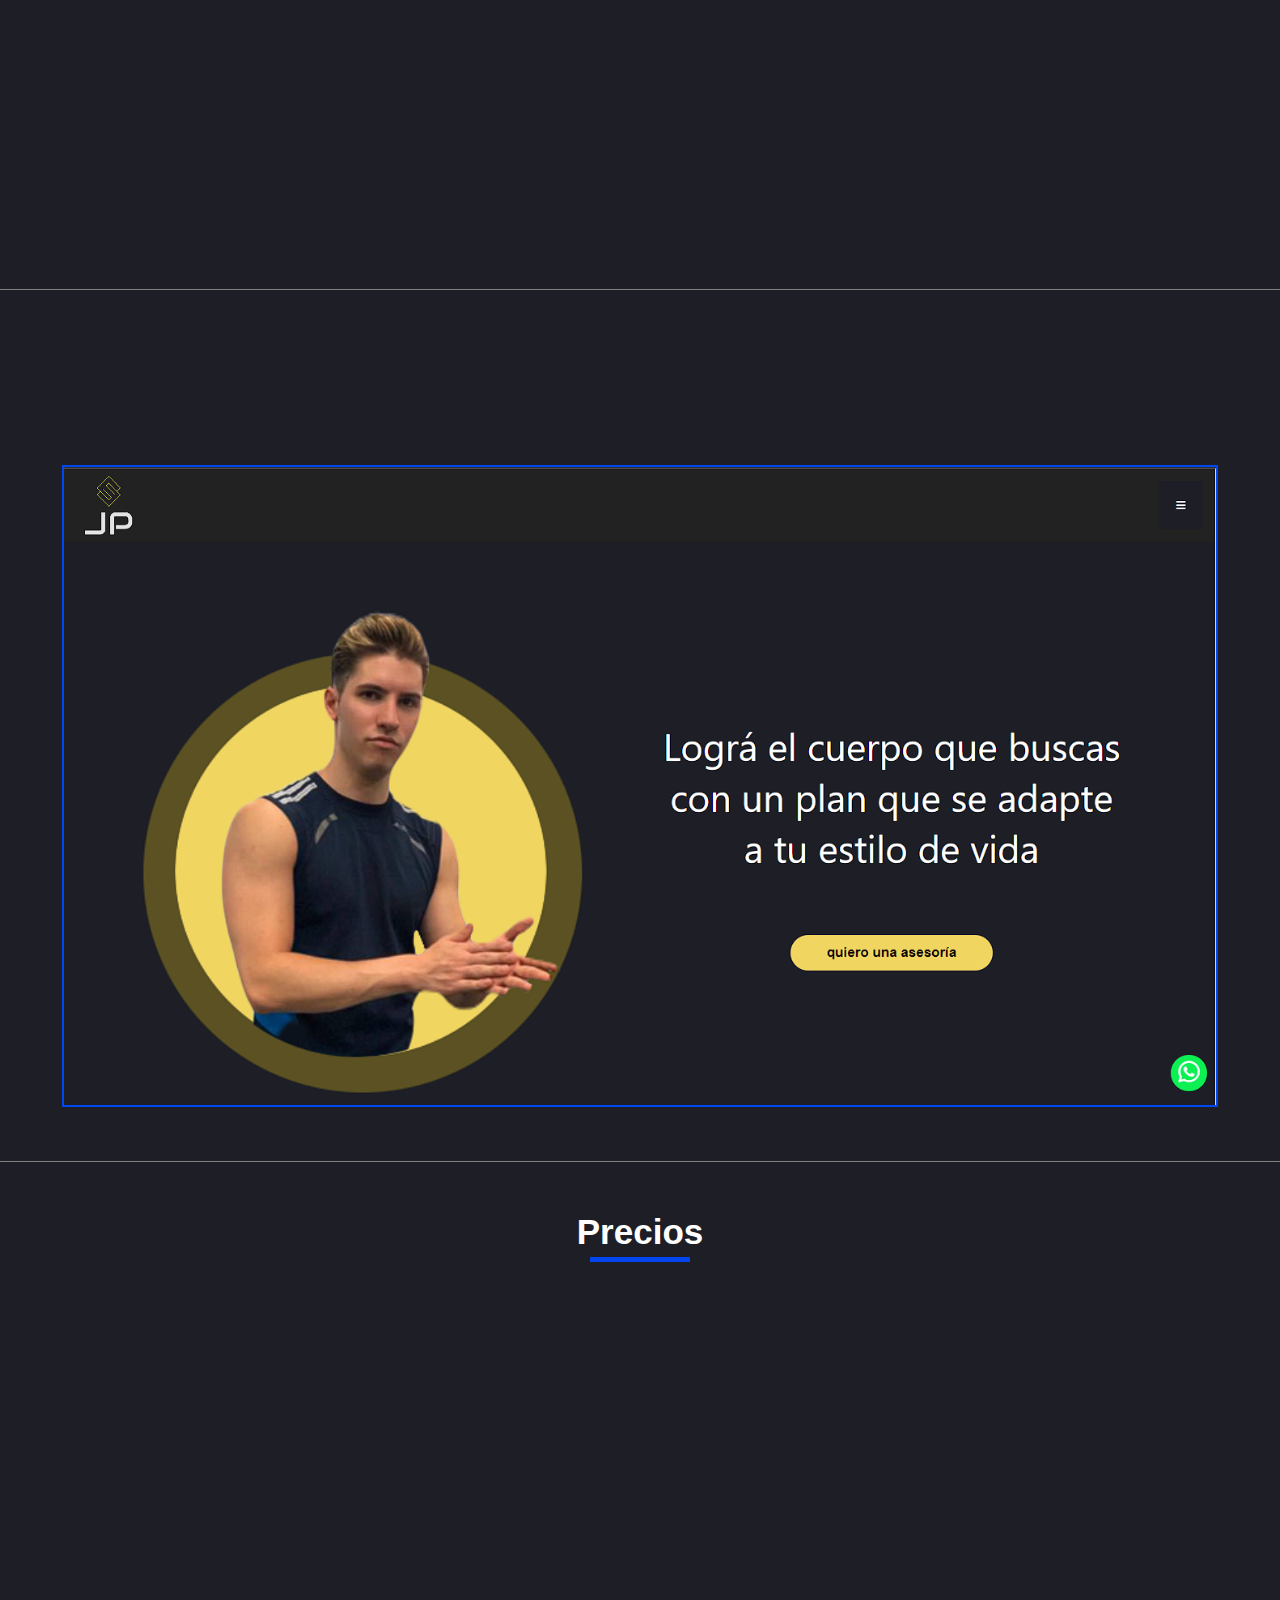
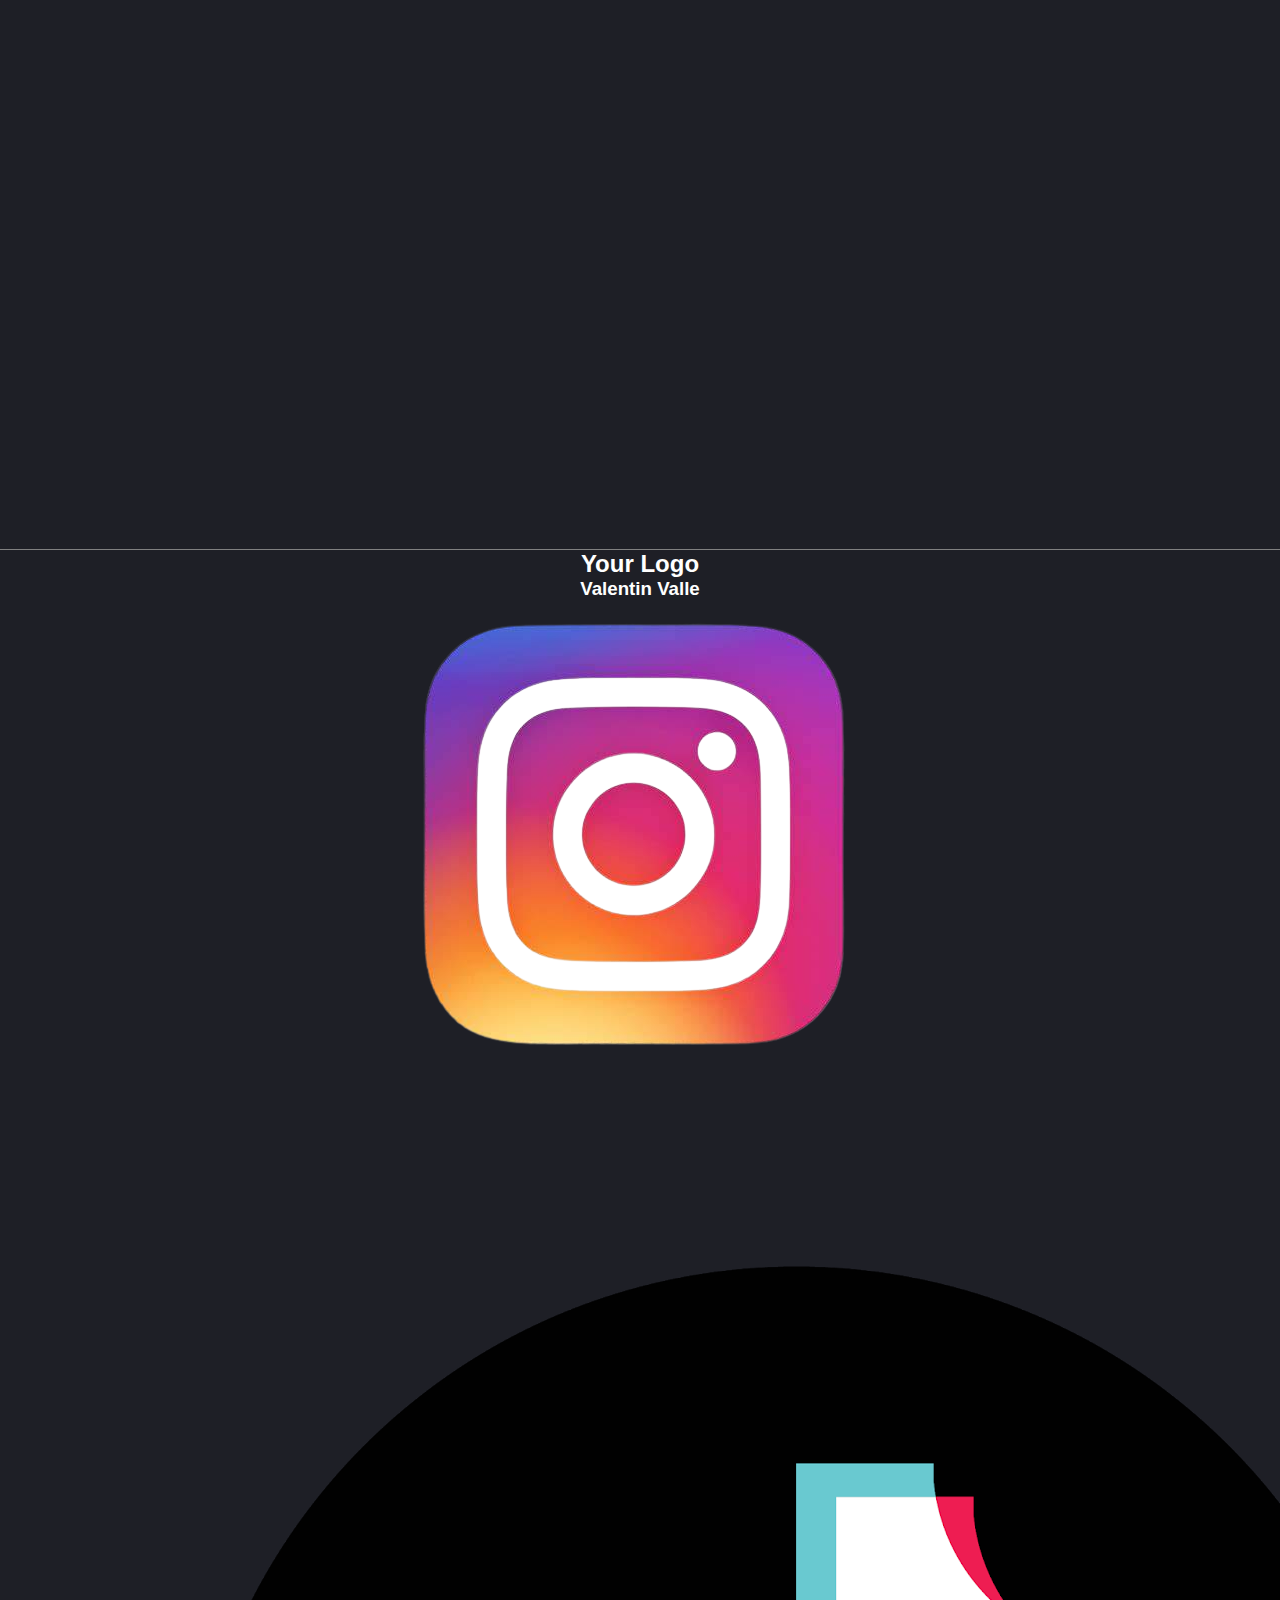
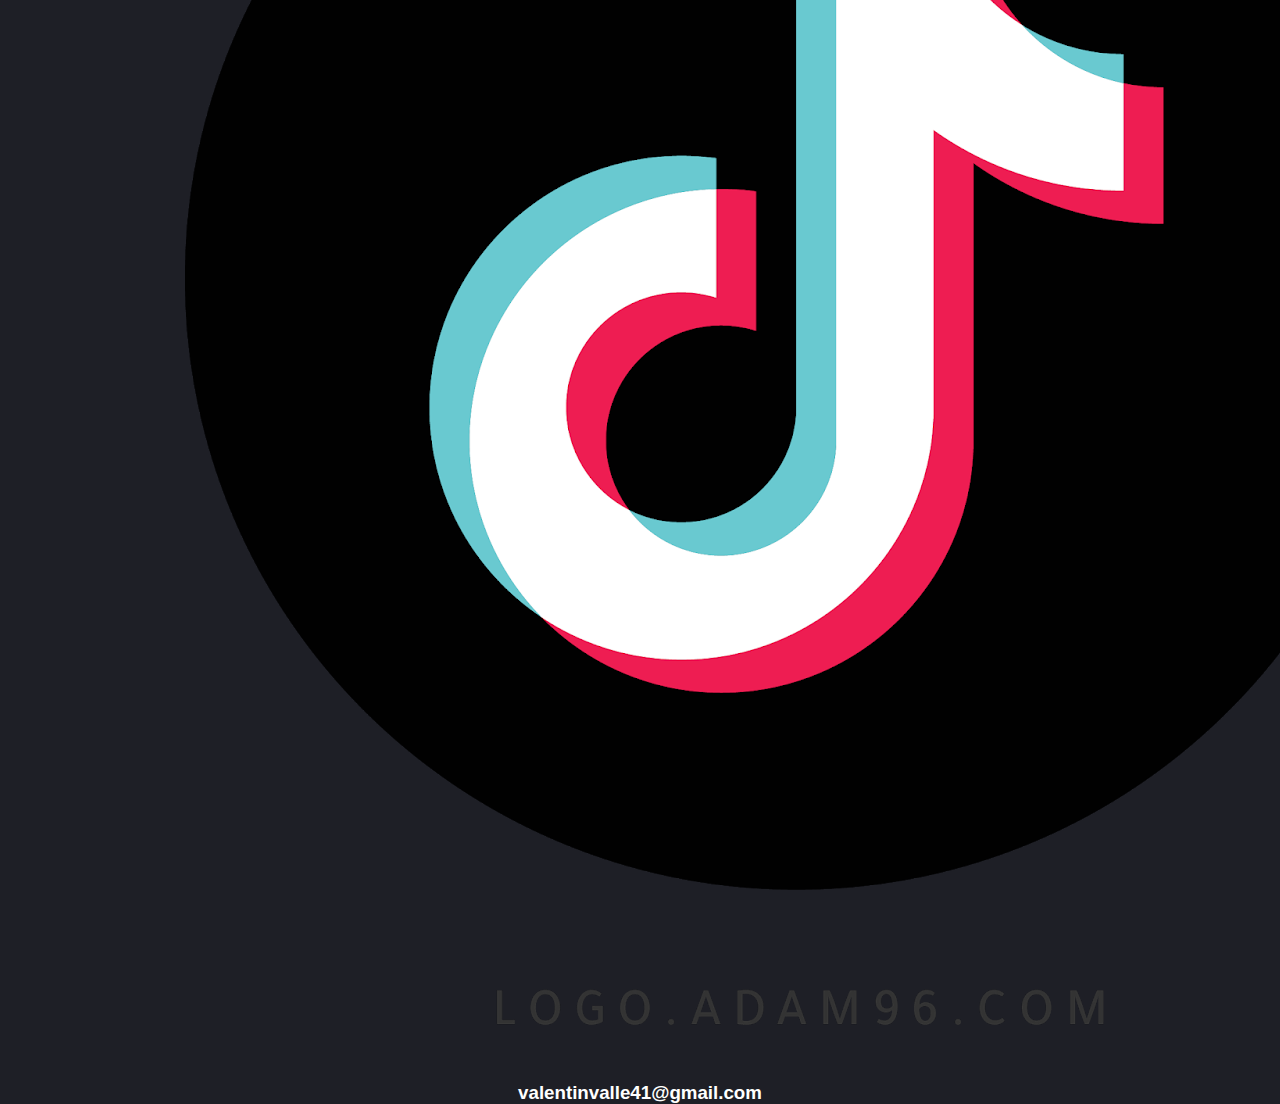
==== commit 2312fc9f: "Update index.html" ====
--- a/index.html
+++ b/index.html
@@ -32,33 +32,41 @@
     </section>
 
     <section id="plantillas">
-        <h3> ¿Como funciona? </h3>
-        <div class="sub"></div>
-        <p>
-            Para crear su página web, solo necesito que me proporcione los textos deseados, imágenes y testimonios de sus clientes. Con esa información, trabajaré en el diseño y desarrollo de su página, asegurándome de que sea atractiva y fácil de navegar. Realizaré pruebas exhaustivas antes de entregarle el sitio web finalizado.
-        </p>
+        <div data-aos="fade-up" >        
+            <h3> ¿Como funciona? </h3>
+            <div  class="sub"></div>
+        </div>
 
-        <p>Tenga en cuenta que puedo personalizar su página web agregando o eliminando secciones según sus preferencias. Adaptaré el diseño para que refleje su negocio de manera precisa y brinde la información relevante que desee destacar.
-        </p>
+        <div  data-aos="fade-up">
+            <p >
+                Para crear su página web, solo necesito que me proporcione los textos deseados, imágenes y testimonios de sus clientes. Con esa información, trabajaré en el diseño y desarrollo de su página, asegurándome de que sea atractiva y fácil de navegar. Realizaré pruebas exhaustivas antes de entregarle el sitio web finalizado.
+            </p>
+    
+            <p >Tenga en cuenta que puedo personalizar su página web agregando o eliminando secciones según sus preferencias. Adaptaré el diseño para que refleje su negocio de manera precisa y brinde la información relevante que desee destacar.
+            </p>
+        </div>
 
-        <h3 class="h3_plantillas"> Plantillas </h3>
-        <div class="sub"></div>
+        <div data-aos="fade-up">
+            <h3 class="h3_plantillas"> Plantillas </h3>
+            <div class="sub" ></div>
+        </div>
+
         <div class="container_plantillas">
             
             <div class="container_light">
-                <div class="title_plant">
+                <div data-aos="zoom-in" class="title_plant">
                     <h4> LIGHT </h4>
                     <div class="sub_small"></div>
                 </div>
-                <a href="White_One/index.html"><img class="img_plantilla" src="img/white_one.png" alt=""> </a>
+                <a data-aos="zoom-in" href="White_One/index.html"><img class="img_plantilla" src="img/white_one.png" alt=""> </a>
             </div>
 
             <div class="container_dark">
-                <div class="title_plant">
+                <div data-aos="zoom-in" class="title_plant">
                     <h4> DARK </h4>
                     <div class="sub_small"></div>
                 </div>
-                <a href="Red_One/index.html"><img class="img_plantilla" src="img/red_one.png" alt=""> </a>
+                <a data-aos="zoom-in" href="Red_One/index.html"><img class="img_plantilla" src="img/red_one.png" alt=""> </a>
             </div>
         </div>
     </section>
@@ -67,7 +75,7 @@
         <h3>¿Que ofrezco?</h3>
         <div class="sub"></div>
 
-        <div class="container_offer">
+        <div data-aos="fade-right" class="container_offer">
             <svg xmlns="http://www.w3.org/2000/svg" class="icon icon-tabler icon-tabler-search" width="35" height="35" viewBox="0 0 24 24" stroke-width="2" stroke="currentColor" fill="none" stroke-linecap="round" stroke-linejoin="round">
                 <path stroke="none" d="M0 0h24v24H0z" fill="none"></path>
                 <path d="M10 10m-7 0a7 7 0 1 0 14 0a7 7 0 1 0 -14 0"></path>
@@ -76,7 +84,7 @@
             <p>Una web personalizada segun tus gustos y necesidades</p>
         </div>
 
-        <div class="container_offer">
+        <div data-aos="fade-left" class="container_offer">
             <svg xmlns="http://www.w3.org/2000/svg" class="icon icon-tabler icon-tabler-device-mobile" width="35" height="35" viewBox="0 0 24 24" stroke-width="2" stroke="currentColor" fill="none" stroke-linecap="round" stroke-linejoin="round">
                 <path stroke="none" d="M0 0h24v24H0z" fill="none"></path>
                 <path d="M6 5a2 2 0 0 1 2 -2h8a2 2 0 0 1 2 2v14a2 2 0 0 1 -2 2h-8a2 2 0 0 1 -2 -2v-14z"></path>
@@ -86,7 +94,7 @@
             <p>Una web con <b>responsive design</b> apta para telefonos mobiles y computadoras</p>
         </div>
 
-        <div class="container_offer ultima_offer">
+        <div data-aos="fade-right" class="container_offer ultima_offer">
             <svg xmlns="http://www.w3.org/2000/svg" class="icon icon-tabler icon-tabler-bolt" width="35" height="35" viewBox="0 0 24 24" stroke-width="2" stroke="currentColor" fill="none" stroke-linecap="round" stroke-linejoin="round">
                 <path stroke="none" d="M0 0h24v24H0z" fill="none"></path>
                 <path d="M13 3l0 7l6 0l-8 11l0 -7l-6 0l8 -11"></path>
@@ -96,9 +104,12 @@
     </section>
 
     <section id="clientes">
-        <h3> webs de mis clientes</h3>
-        <div class="sub"></div>
-        <div class="title_web">
+        <div  data-aos="fade-up">
+            <h3> webs de mis clientes</h3>
+            <div class="sub"></div>
+        </div>
+
+        <div data-aos="fade-right" class="title_web">
             <div class="sub_h4"></div>
             <h4> pandelofitness</h4>
             
@@ -106,27 +117,19 @@
         <a href="https://pandelofitness.github.io/Pandelofitness/index.html#principal"><img class="img_cliente" src="img/jero.png" alt=""> </a>
    </section>
 
-    <section id="importante">
-        
-        <div class="container_importante">
-            <div class="header_importante">
-                <h3>¿Por que es importante tener un sitio web?</h3>
-            </div>
-            <p>tener un sitio web para un emprendimiento o negocio es esencial para aprovechar al máximo el potencial en línea, llegar a un público más amplio, fortalecer la imagen de marca y establecer relaciones sólidas con los clientes. Es una inversión valiosa que puede impulsar el crecimiento y el éxito a largo plazo.</p>
-        </div>
-    </section>
+
 
     <section id="sect_precios">
         <h3 class="h3_precios"> Precios </h3>
         <div class="sub"></div>
-        <div class="precio">
+        <div data-aos="zoom-in" class="precio">
 
             <h1 class="h1_precio h1_precio_primero">Tene tu web por</h1> 
             <h2>$39.999</h2>
             <a href=""> <button class="button_precio"> Quiero la web </button> </a>
         </div>
         
-        <div class="contenedor-modificaciones">
+        <div data-aos="zoom-in" class="contenedor-modificaciones">
             <h4 class="h4_price">Modificaciones</h4>
             <div class="sub_precio"></div>
 
@@ -136,7 +139,30 @@
 
         </div>
     </section>
+        <section id="importante">
+        
+        <div data-aos="zoom-in" class="container_importante">
+            <div class="header_importante">
+                <h3>¿Por que es importante tener un sitio web?</h3>
+            </div>
+            <p>tener un sitio web para un emprendimiento o negocio es esencial para aprovechar al máximo el potencial en línea, llegar a un público más amplio, fortalecer la imagen de marca y establecer relaciones sólidas con los clientes. Es una inversión valiosa que puede impulsar el crecimiento y el éxito a largo plazo.</p>
+        </div>
+    </section>
 
+    <footer>
+        <div class="logo_footer">        
+            <h2>Your Logo</h2>
+            <h3>Valentin Valle</h3>
+            <div class="sub_footer" ></div>
+        </div>
+
+        <div class="social_media">
+            <a href="" target="_blank"><img src="White_One/img/instagram.png" alt="" class="instagram social"></a>
+            <a href="" target="_blank"><img src="White_One/img/tiktok.png" alt="" class="tiktok social"></a>
+        </div>
+        <h3 class="email"> valentinvalle41@gmail.com</h3>
+
+      </footer>
 
       <script src="code.js"></script>
       <script src="https://code.jquery.com/jquery-3.6.0.min.js"></script>
@@ -145,4 +171,4 @@
           AOS.init({duration:1000});
         </script>
 </body>
-</html>+</html>
--- a/estilos.css
+++ b/estilos.css
@@ -376,7 +376,7 @@
 
 .container_importante{
 
-border: 2px solid #0146ee;
+border: 3px solid #0146ee;
 background-color: white;
 width: 90%;
 margin: auto;
@@ -394,7 +394,7 @@
 color: black;
 padding: 12px;
 text-align: left;
-font-weight: 1;
+
 }
 
 #clientes{
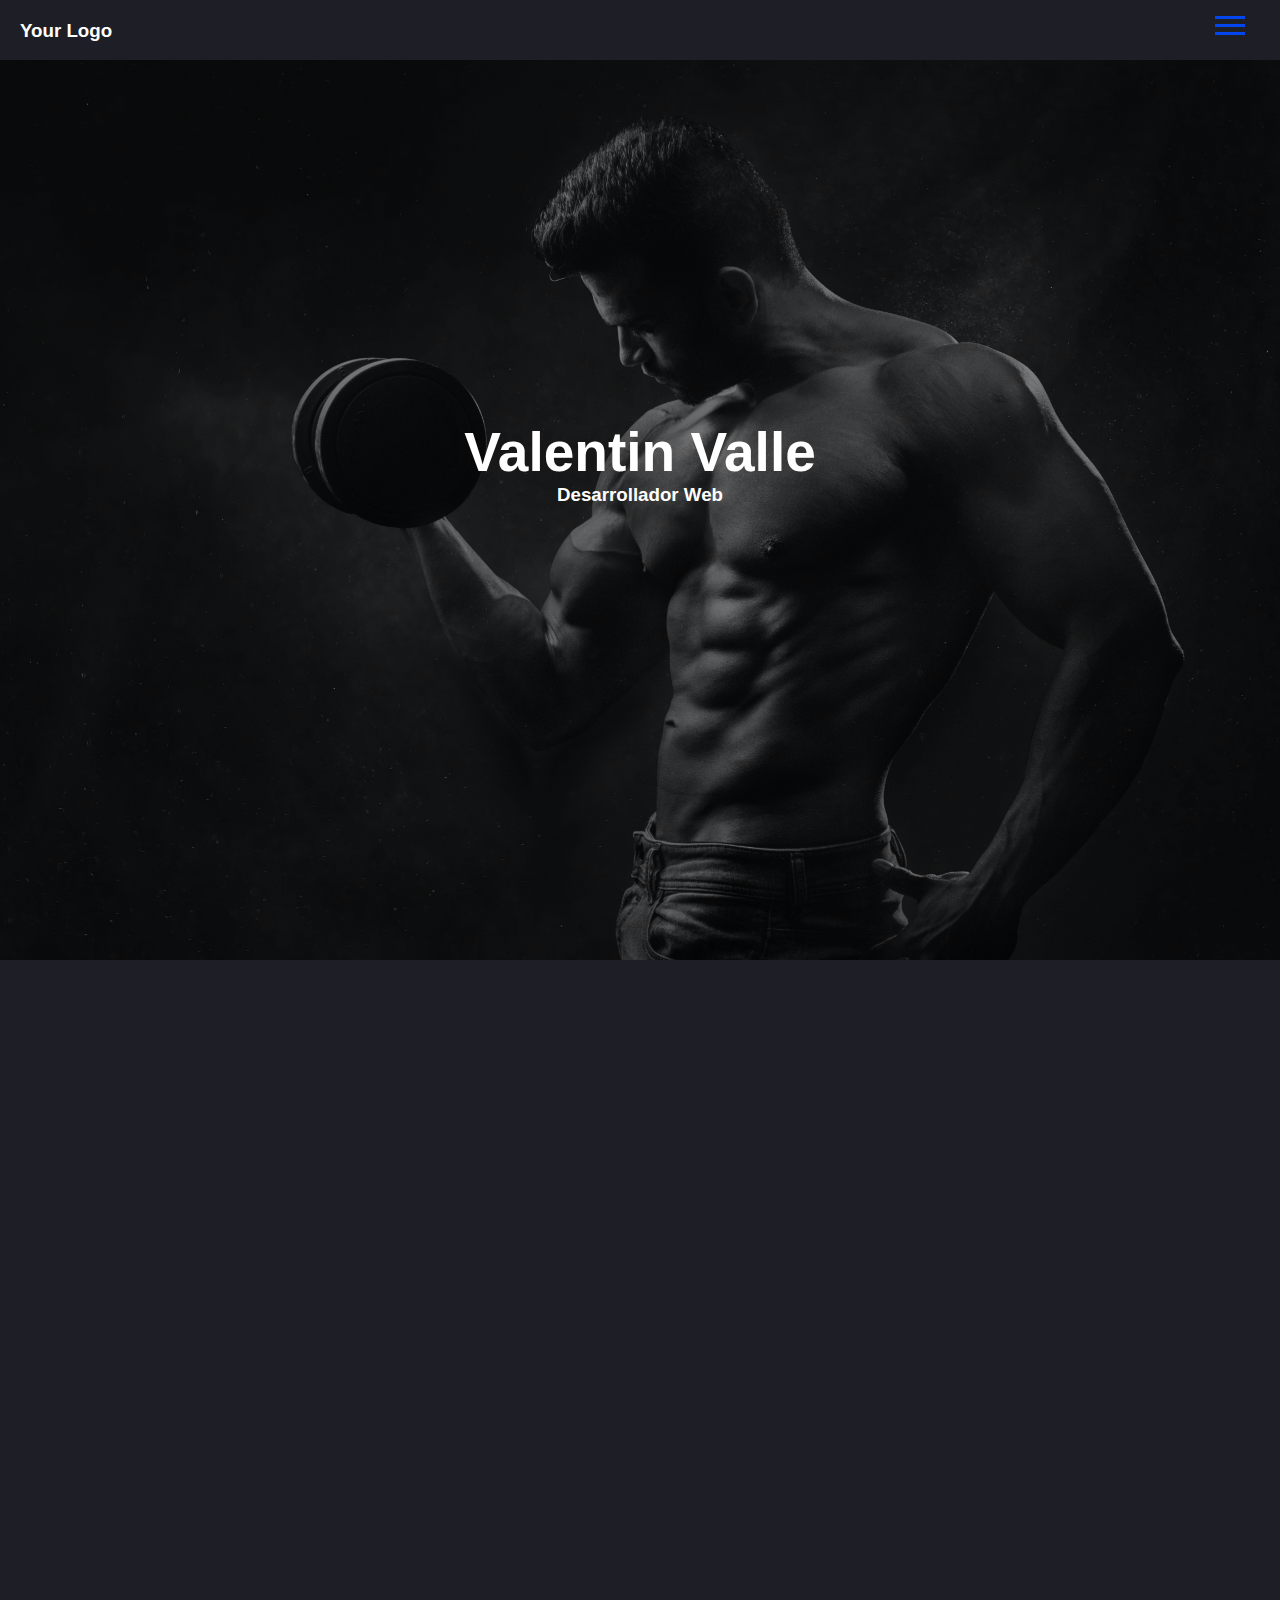
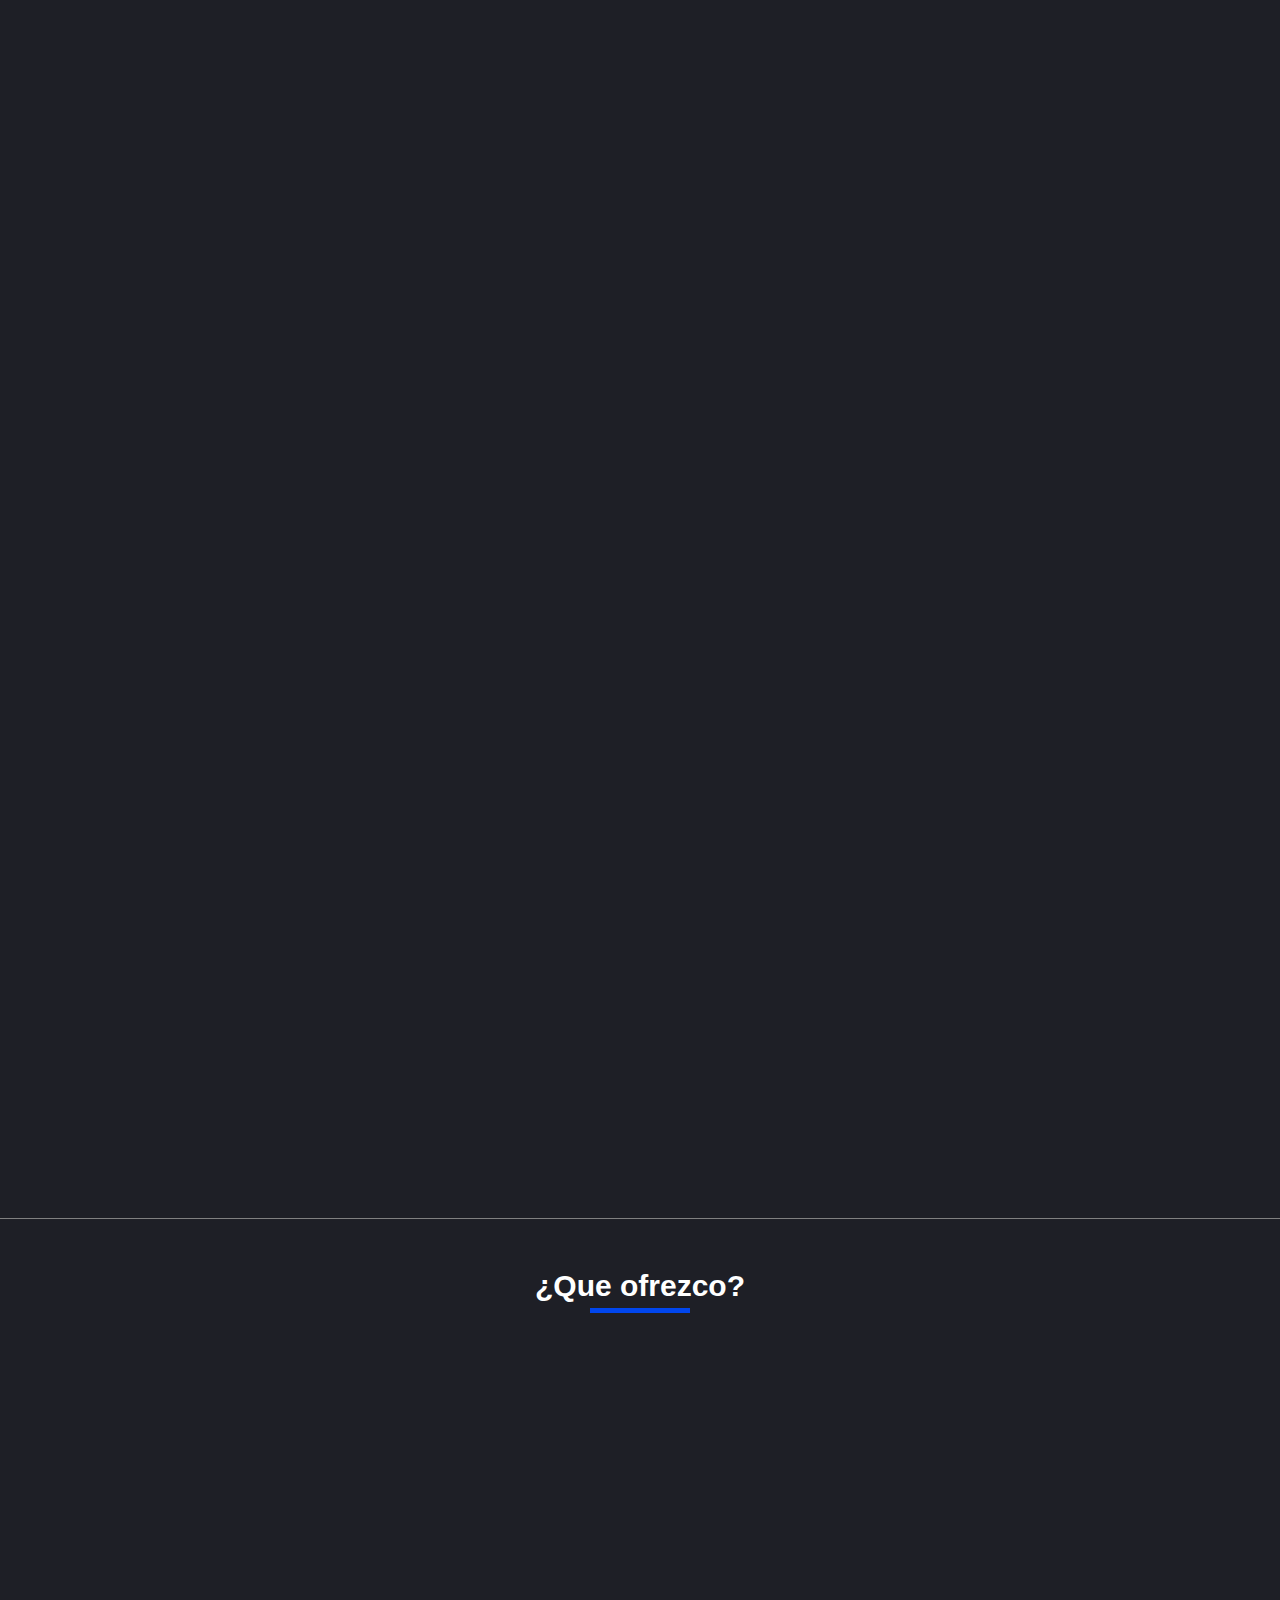
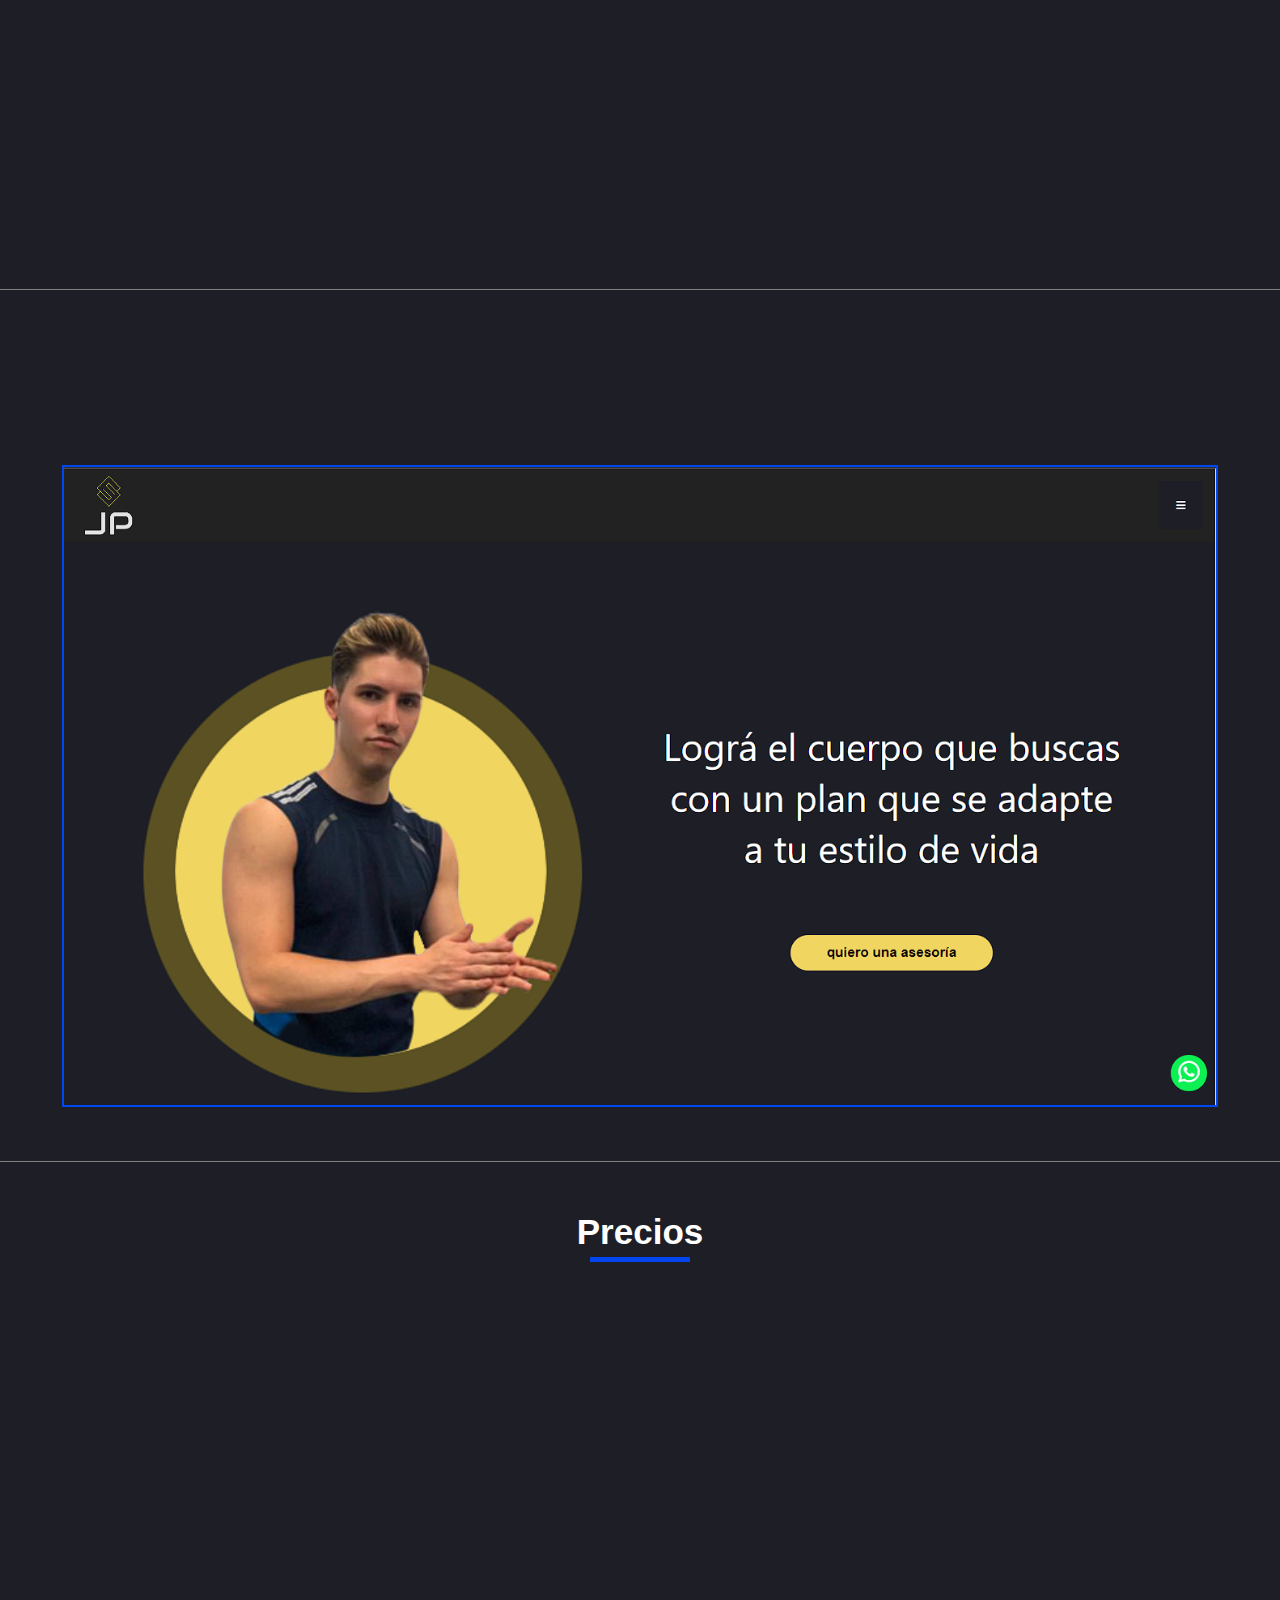
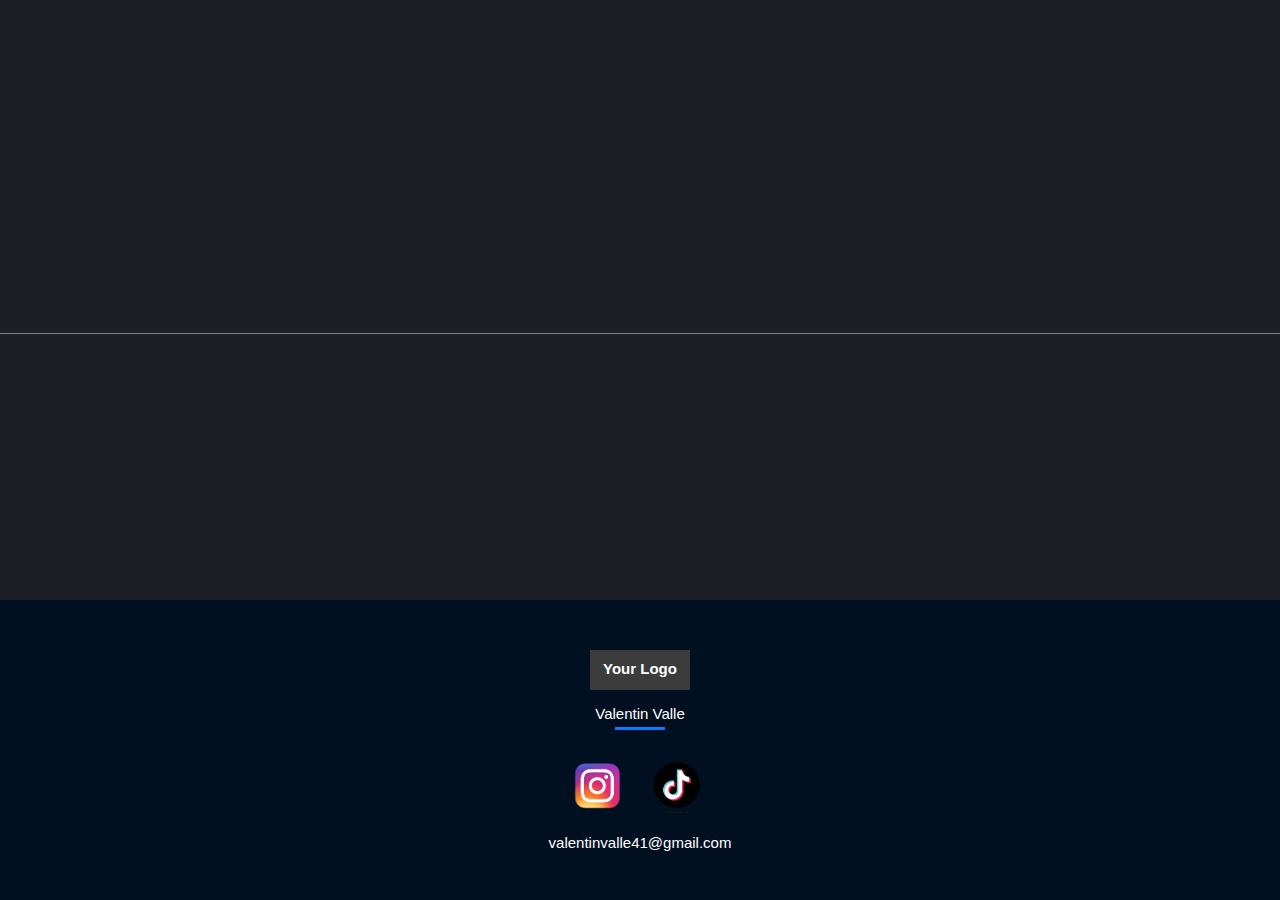
==== commit 97dfe70a: "Update index.html" ====
--- a/index.html
+++ b/index.html
@@ -6,6 +6,9 @@
     <meta name="viewport" content="width=device-width, initial-scale=1.0">
     <title>Document</title>
     <link href="https://unpkg.com/aos@2.3.1/dist/aos.css" rel="stylesheet">
+    <link rel="preconnect" href="https://fonts.googleapis.com">
+<link rel="preconnect" href="https://fonts.gstatic.com" crossorigin>
+<link href="https://fonts.googleapis.com/css2?family=Noto+Sans:wght@100&display=swap" rel="stylesheet">
     <link rel="stylesheet" href="estilos.css">
 </head>
 <body>
--- a/estilos.css
+++ b/estilos.css
@@ -370,7 +370,6 @@
 margin-bottom: 30px;
 }
 #importante{
-border-bottom: 1px solid grey;
 }
 
 
@@ -384,7 +383,7 @@
 margin-bottom: 50px;
 }
 .header_importante h3{
-background-color: #0146ee; 
+background-color: #011444; 
 font-size: 33px;
 padding: 10px;
 }
@@ -436,6 +435,7 @@
 .contenedor-modificaciones{
 width: 80%;
 margin: auto;
+margin-bottom: 50px;
 background-color: #011444;
 border: 5px solid #0146ee;
 }
@@ -455,6 +455,10 @@
 margin-left: 10px;
 margin-top: 5px;
 }
+
+#sect_precios{
+  border-bottom: 1px solid gray;
+}
 #sect_precios p {
 text-align: left;
 font-size: 23px;
@@ -467,4 +471,86 @@
 .h3_precios{
 font-size: 35px;
 margin-top: 50px;
-}+}
+
+footer{
+  background-color: #011020;
+  height: 300px;
+  margin-top: 50px;
+  ;
+}
+
+footer h3{
+  color: white;
+}
+
+.tiktok{
+    
+  width: 60px;
+  height: 60px;
+  margin-left: 10px;
+  
+}
+
+.instagram{
+  width: 50px;
+  height: 50px;;
+  margin-bottom: 4px;
+  margin-right: 10px;
+  background-color:black ;
+  
+}
+
+h3{
+  background-color: transparent;
+}
+
+.social{
+  background-color: transparent;
+  
+}
+a{
+  background-color: transparent;
+}
+
+.social_media{
+  background-color: transparent;
+  margin-top: 25px;
+}
+.logo_footer{
+  background-color: transparent;
+  margin: auto;
+  padding-top: 50px;
+  width: 200px;
+}
+.logo_footer h2{
+ background-color: rgb(60, 60, 61);
+ width:100px;
+ height: 30px;
+ margin: auto;
+ font-size: 15px;
+ text-align: center;
+ padding-top: 10px;
+
+}
+
+.logo_footer h3{
+  font-weight: 1;
+  font-size: 15px;
+  margin-top: 15px;
+
+}
+
+.sub_footer{
+  width: 50px;
+  min-height: 3px;
+  background-color: #087cfc;
+  margin: auto;
+  margin-top: 5px;
+}
+
+.email{
+  font-weight: 1;
+  font-size: 15px;
+  margin-top: 15px;
+}
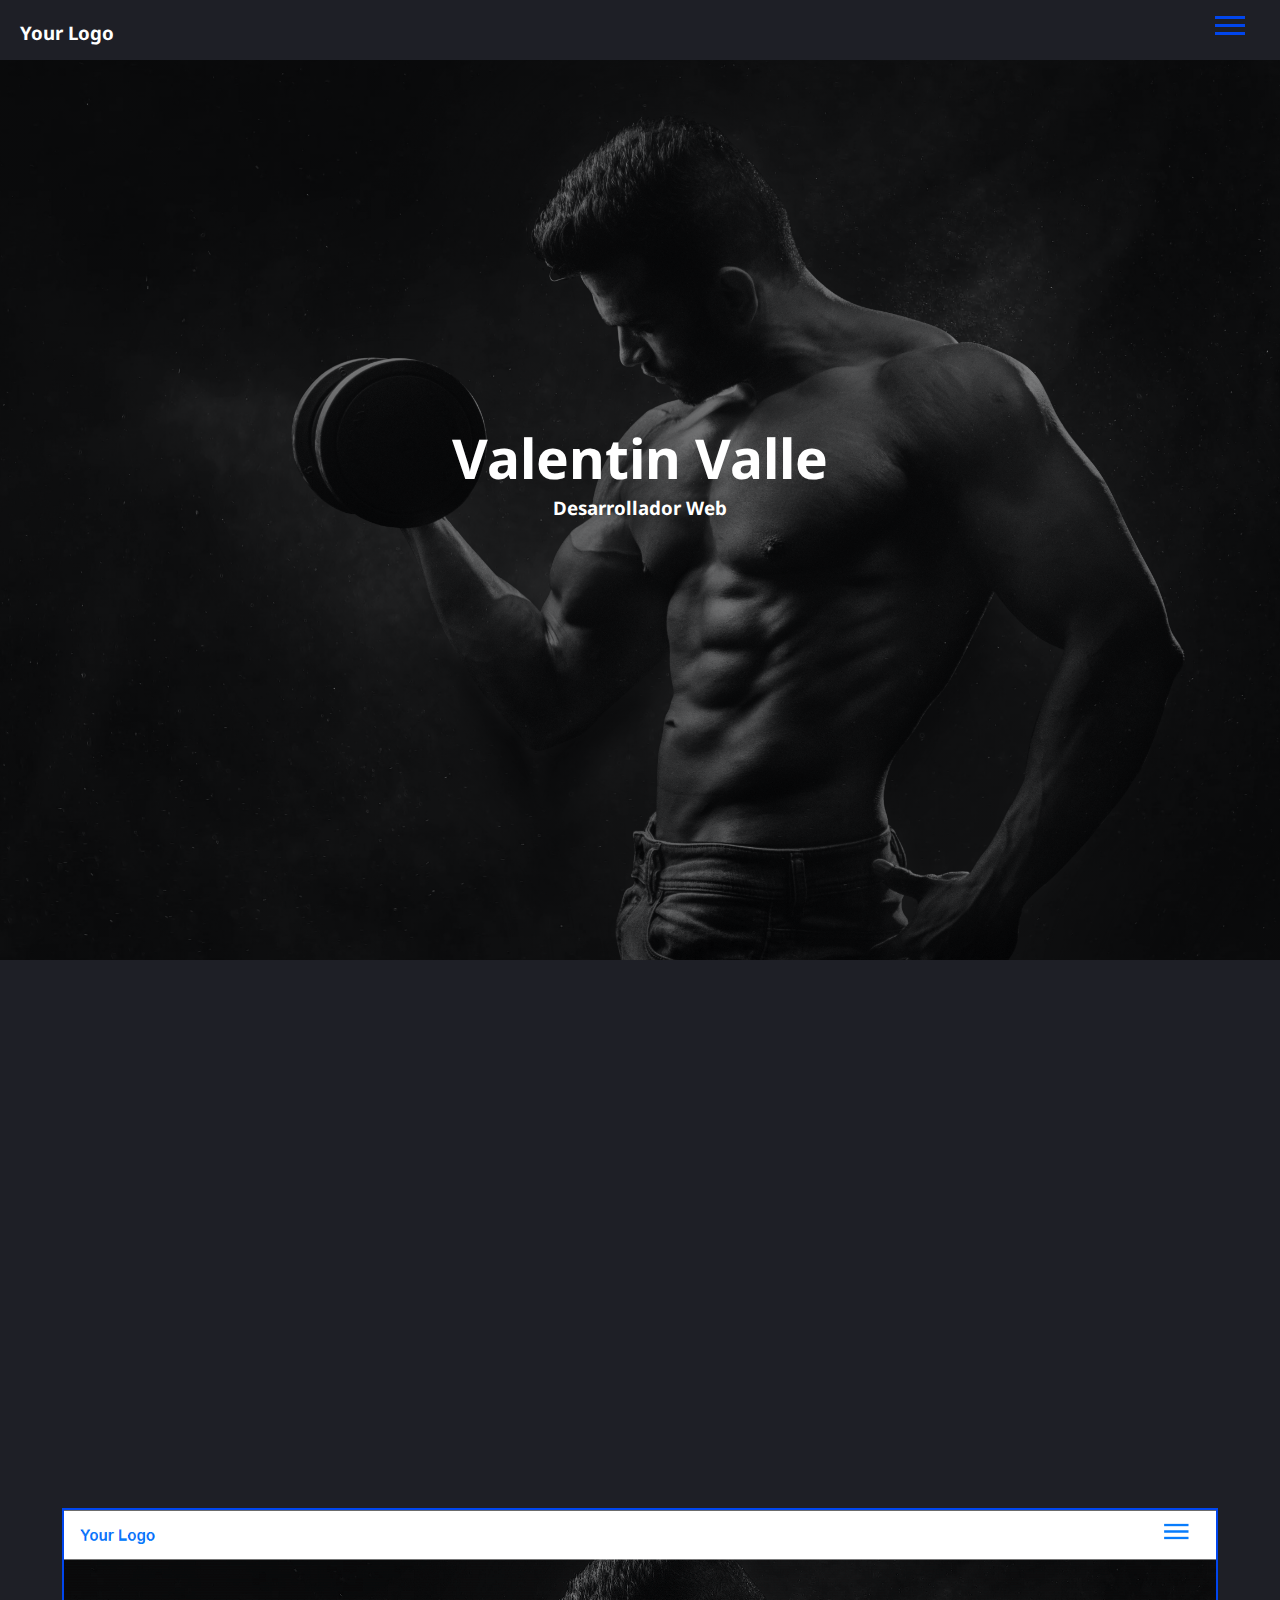
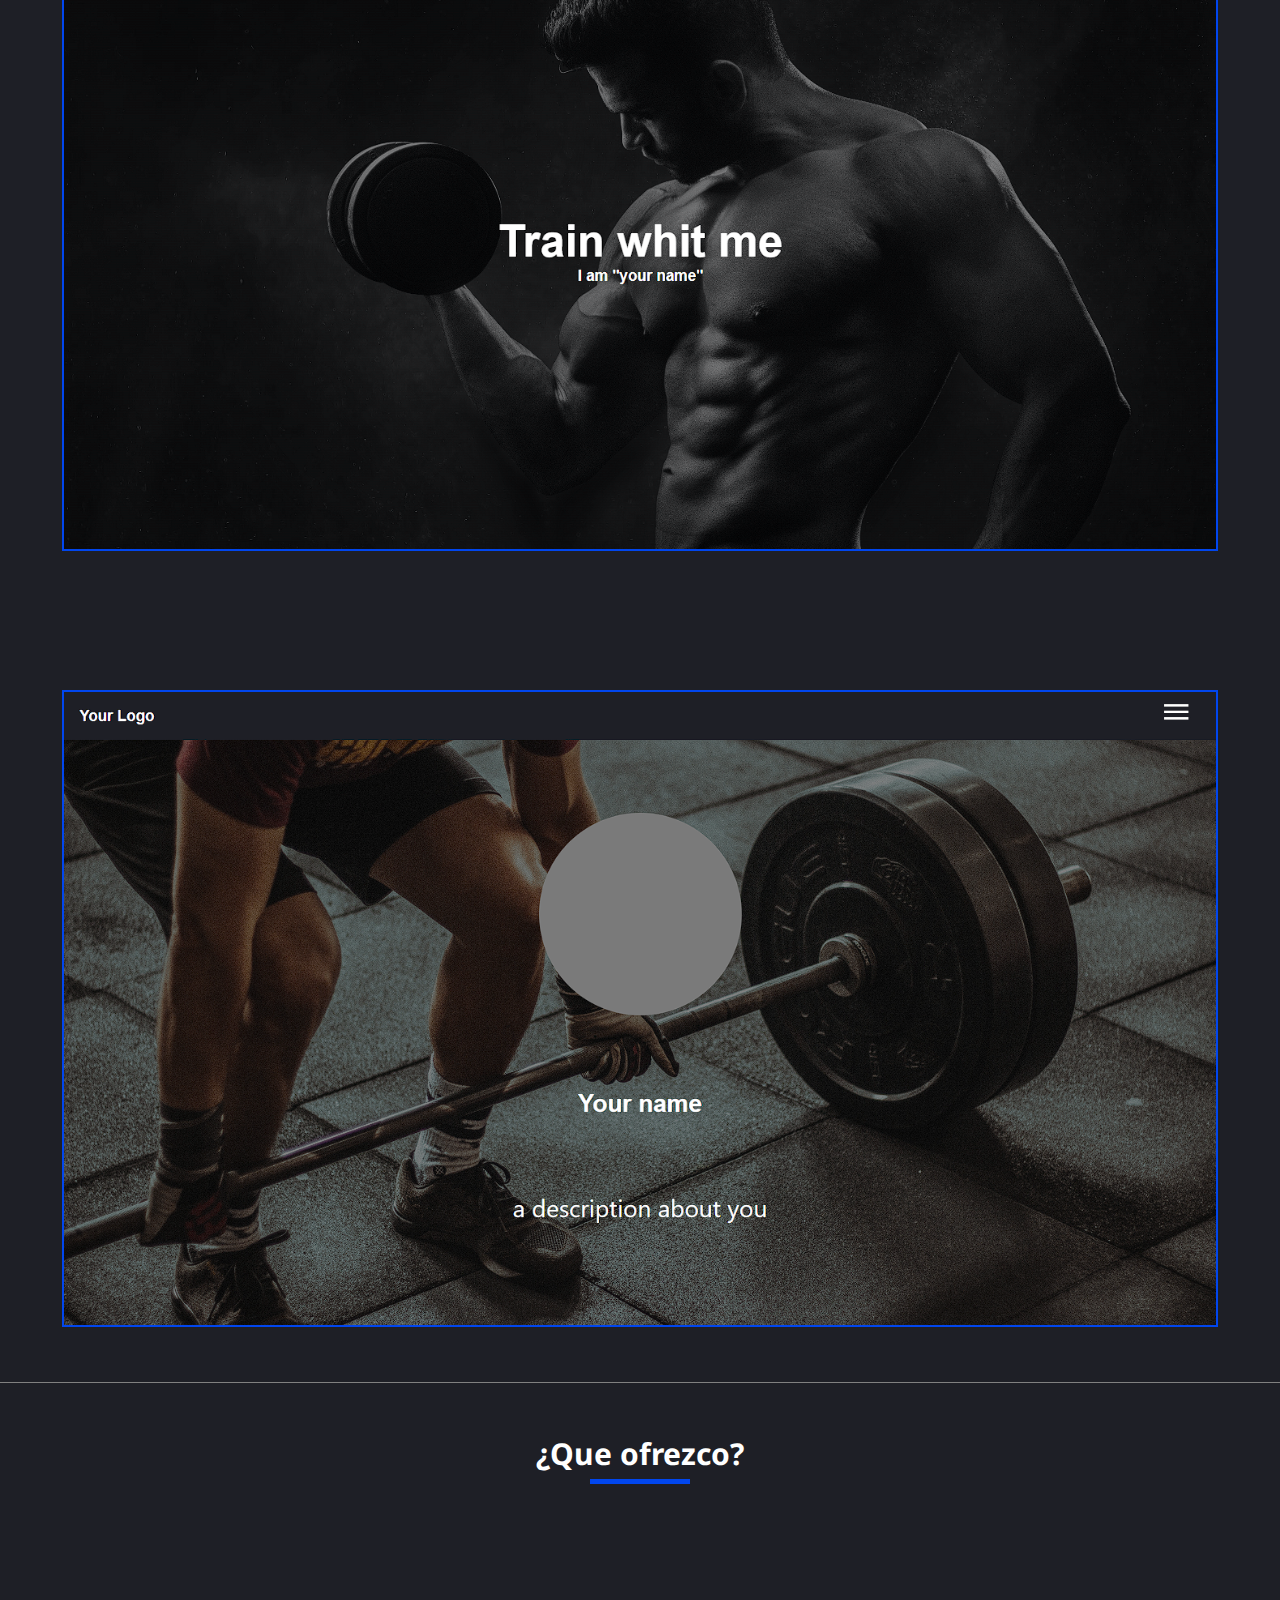
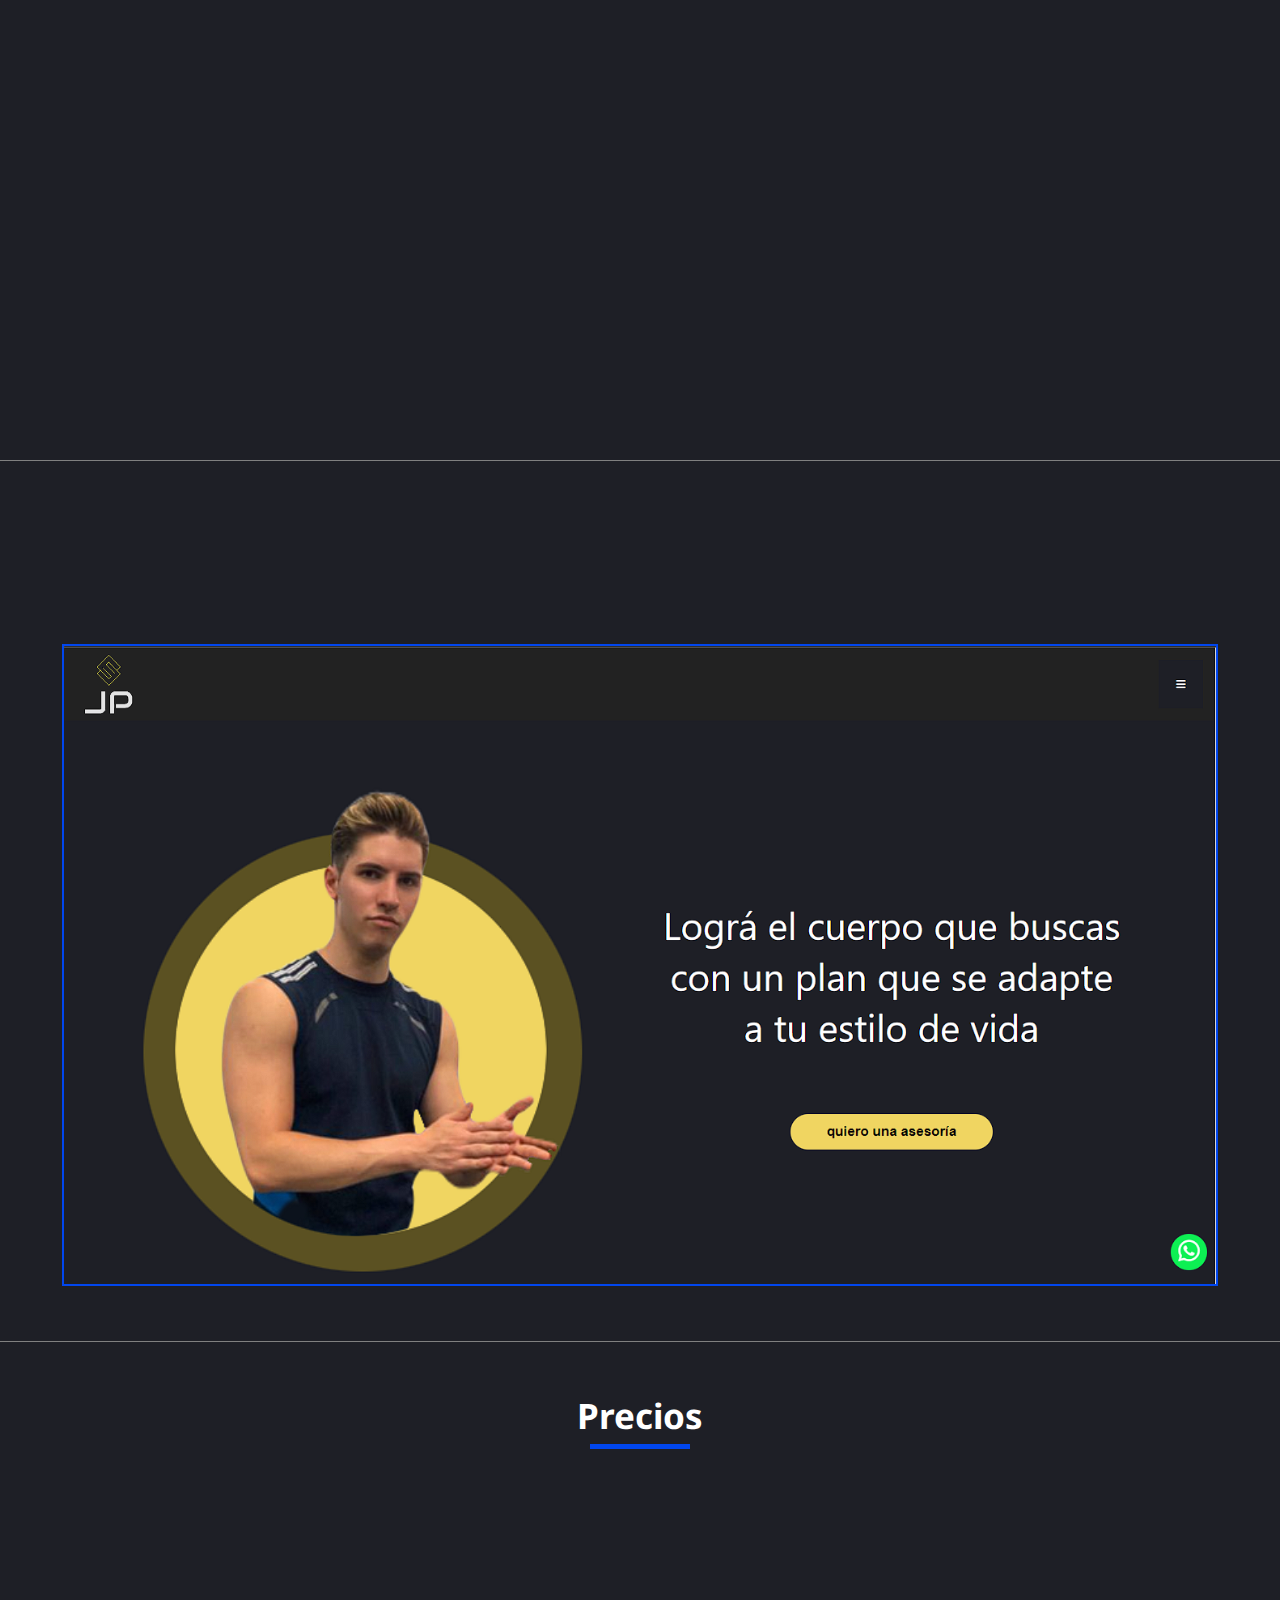
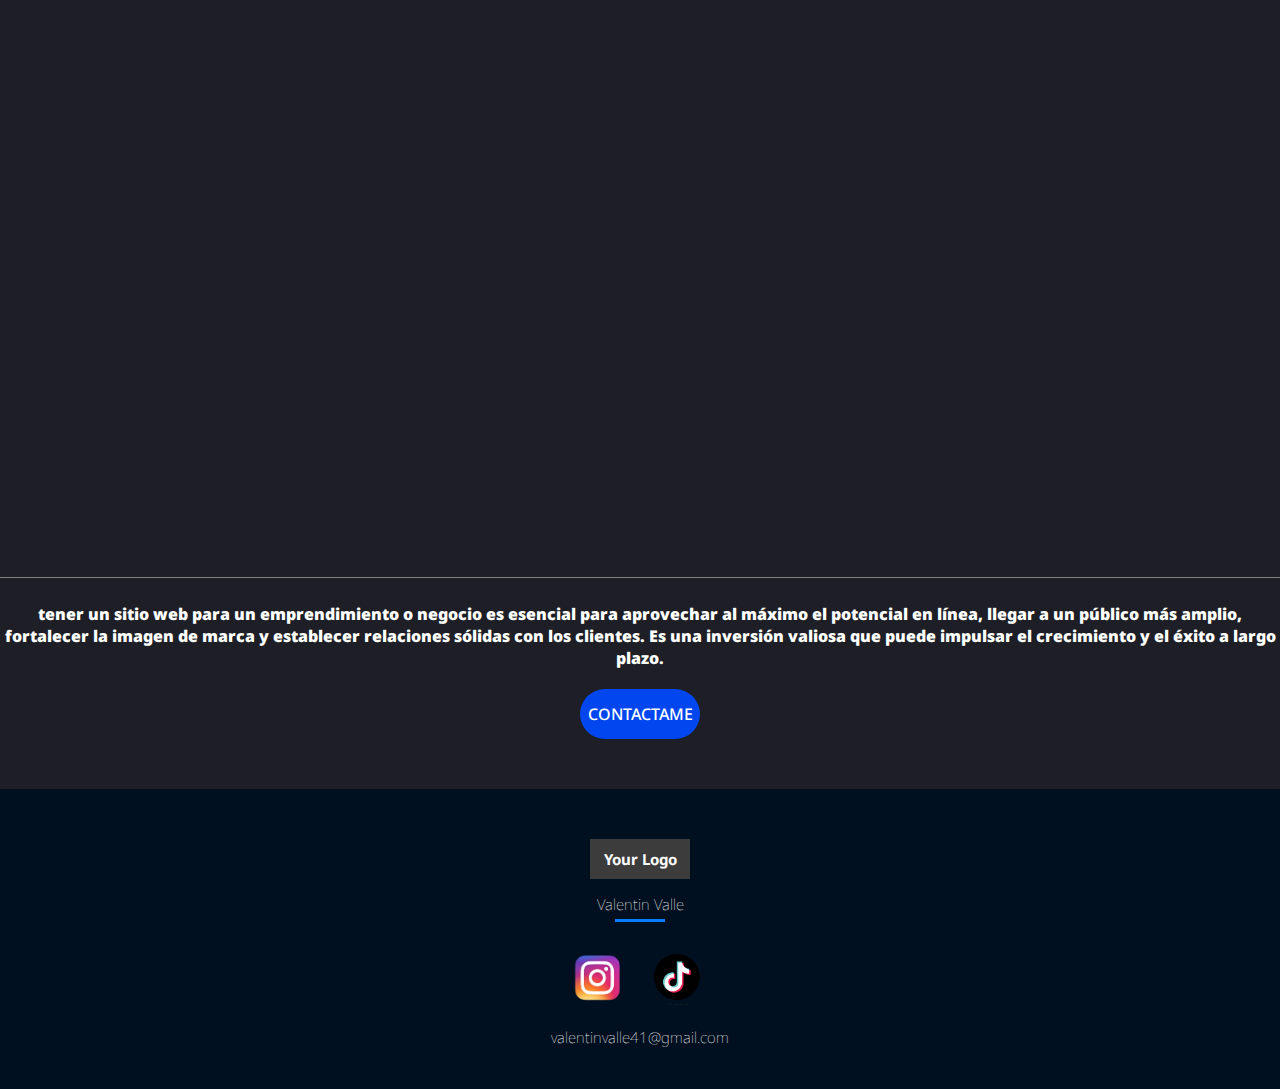
==== commit 7dbb07c0: "Update index.html" ====
--- a/index.html
+++ b/index.html
@@ -55,21 +55,22 @@
         </div>
 
         <div class="container_plantillas">
-            
-            <div class="container_light">
-                <div data-aos="zoom-in" class="title_plant">
-                    <h4> LIGHT </h4>
-                    <div class="sub_small"></div>
+            <div>
+                <div data-aos="fade-right" class="title_web">
+                    <div class="sub_h4"></div>
+                    <h5 class="title_plantilla"> LIGHT</h5>
+                
                 </div>
-                <a data-aos="zoom-in" href="White_One/index.html"><img class="img_plantilla" src="img/white_one.png" alt=""> </a>
+                <a href="White_One/index.html"><img class="img_cliente" src="img/white_one.png" alt=""> </a>
             </div>
 
-            <div class="container_dark">
-                <div data-aos="zoom-in" class="title_plant">
-                    <h4> DARK </h4>
-                    <div class="sub_small"></div>
+            <div>
+                <div data-aos="fade-right" class="title_web">
+                    <div class="sub_h4"></div>
+                    <h5 class="title_plantilla"> DARK</h5>
+                
                 </div>
-                <a data-aos="zoom-in" href="Red_One/index.html"><img class="img_plantilla" src="img/red_one.png" alt=""> </a>
+                <a href="Red_One/index.html"><img class="img_cliente" src="img/red_one.png" alt=""> </a>
             </div>
         </div>
     </section>
@@ -88,7 +89,7 @@
         </div>
 
         <div data-aos="fade-left" class="container_offer">
-            <svg xmlns="http://www.w3.org/2000/svg" class="icon icon-tabler icon-tabler-device-mobile" width="35" height="35" viewBox="0 0 24 24" stroke-width="2" stroke="currentColor" fill="none" stroke-linecap="round" stroke-linejoin="round">
+            <svg xmlns="http://www.w3.org/2000/svg" class="icon icon-tabler icon-tabler-device-mobile"  viewBox="0 0 24 24" stroke-width="2" stroke="currentColor" fill="none" stroke-linecap="round" stroke-linejoin="round">
                 <path stroke="none" d="M0 0h24v24H0z" fill="none"></path>
                 <path d="M6 5a2 2 0 0 1 2 -2h8a2 2 0 0 1 2 2v14a2 2 0 0 1 -2 2h-8a2 2 0 0 1 -2 -2v-14z"></path>
                 <path d="M11 4h2"></path>
@@ -114,7 +115,7 @@
 
         <div data-aos="fade-right" class="title_web">
             <div class="sub_h4"></div>
-            <h4> pandelofitness</h4>
+            <h4>pandelofitness</h4>
             
         </div>
         <a href="https://pandelofitness.github.io/Pandelofitness/index.html#principal"><img class="img_cliente" src="img/jero.png" alt=""> </a>
@@ -125,32 +126,37 @@
     <section id="sect_precios">
         <h3 class="h3_precios"> Precios </h3>
         <div class="sub"></div>
-        <div data-aos="zoom-in" class="precio">
+        <div class="container_precios_info">
+            <div data-aos="zoom-in" class="precio">
 
-            <h1 class="h1_precio h1_precio_primero">Tene tu web por</h1> 
-            <h2>$39.999</h2>
-            <a href=""> <button class="button_precio"> Quiero la web </button> </a>
-        </div>
+                <h1 class="h1_precio h1_precio_primero">Tene tu web por</h1> 
+                <h2>$39.999</h2>
+                <a href=""> <button class="button_precio"> Quiero la web </button> </a>
+            </div>
         
-        <div data-aos="zoom-in" class="contenedor-modificaciones">
-            <h4 class="h4_price">Modificaciones</h4>
-            <div class="sub_precio"></div>
+            <div data-aos="zoom-in" class="contenedor-modificaciones">
+                <h4 class="h4_price">Modificaciones</h4>
+                <div class="sub_precio"></div>
 
-            <p> Una vez que tengas tu sitio web, si deseas realizar modificaciones en textos o imágenes, se aplicará un costo de $2.000 el cambio.</p>
+                <p> Una vez que tengas tu sitio web, si deseas realizar modificaciones en textos o imágenes, se aplicará un costo de $2.000 el cambio.</p>
 
-            <p>En caso de que desees agregar una nueva sección o realizar cambios más significativos en tu sitio web, se aplicará un costo de $20.000 por cada modificación.</p>
+                <p>En caso de que desees agregar una nueva sección o realizar cambios más significativos en tu sitio web, se aplicará un costo de $20.000 por cada modificación.</p>
 
+            </div>
         </div>
     </section>
-        <section id="importante">
-        
-        <div data-aos="zoom-in" class="container_importante">
-            <div class="header_importante">
+
+    <section id="importante">
+            <div data-aos="fade-right">
                 <h3>¿Por que es importante tener un sitio web?</h3>
+                <div class="sub_importante"></div>
             </div>
+            
             <p>tener un sitio web para un emprendimiento o negocio es esencial para aprovechar al máximo el potencial en línea, llegar a un público más amplio, fortalecer la imagen de marca y establecer relaciones sólidas con los clientes. Es una inversión valiosa que puede impulsar el crecimiento y el éxito a largo plazo.</p>
-        </div>
+            
+            <a href=""> <button class="button_precio"> CONTACTAME </button> </a>
     </section>
+
 
     <footer>
         <div class="logo_footer">        
--- a/estilos.css
+++ b/estilos.css
@@ -3,7 +3,7 @@
   background-color: #1e1f26;
   color: white;
   margin: 0;
-  font-family: "Roboto",sans-serif;
+  font-family: 'Noto Sans', sans-serif;
   text-align: center;
 }
 
@@ -436,11 +436,19 @@
 width: 80%;
 margin: auto;
 margin-bottom: 50px;
-background-color: #011444;
+color: black;
+background-color: white;
 border: 5px solid #0146ee;
+}
+p{
+  font-weight: 1000;
+}
+.contenedor-modificaciones p{
+  color: black;
 }
 .h4_price{
 margin-left: 0;
+color: black;
 margin-top: 10px;
 text-align: left;
 padding-left: 10px;
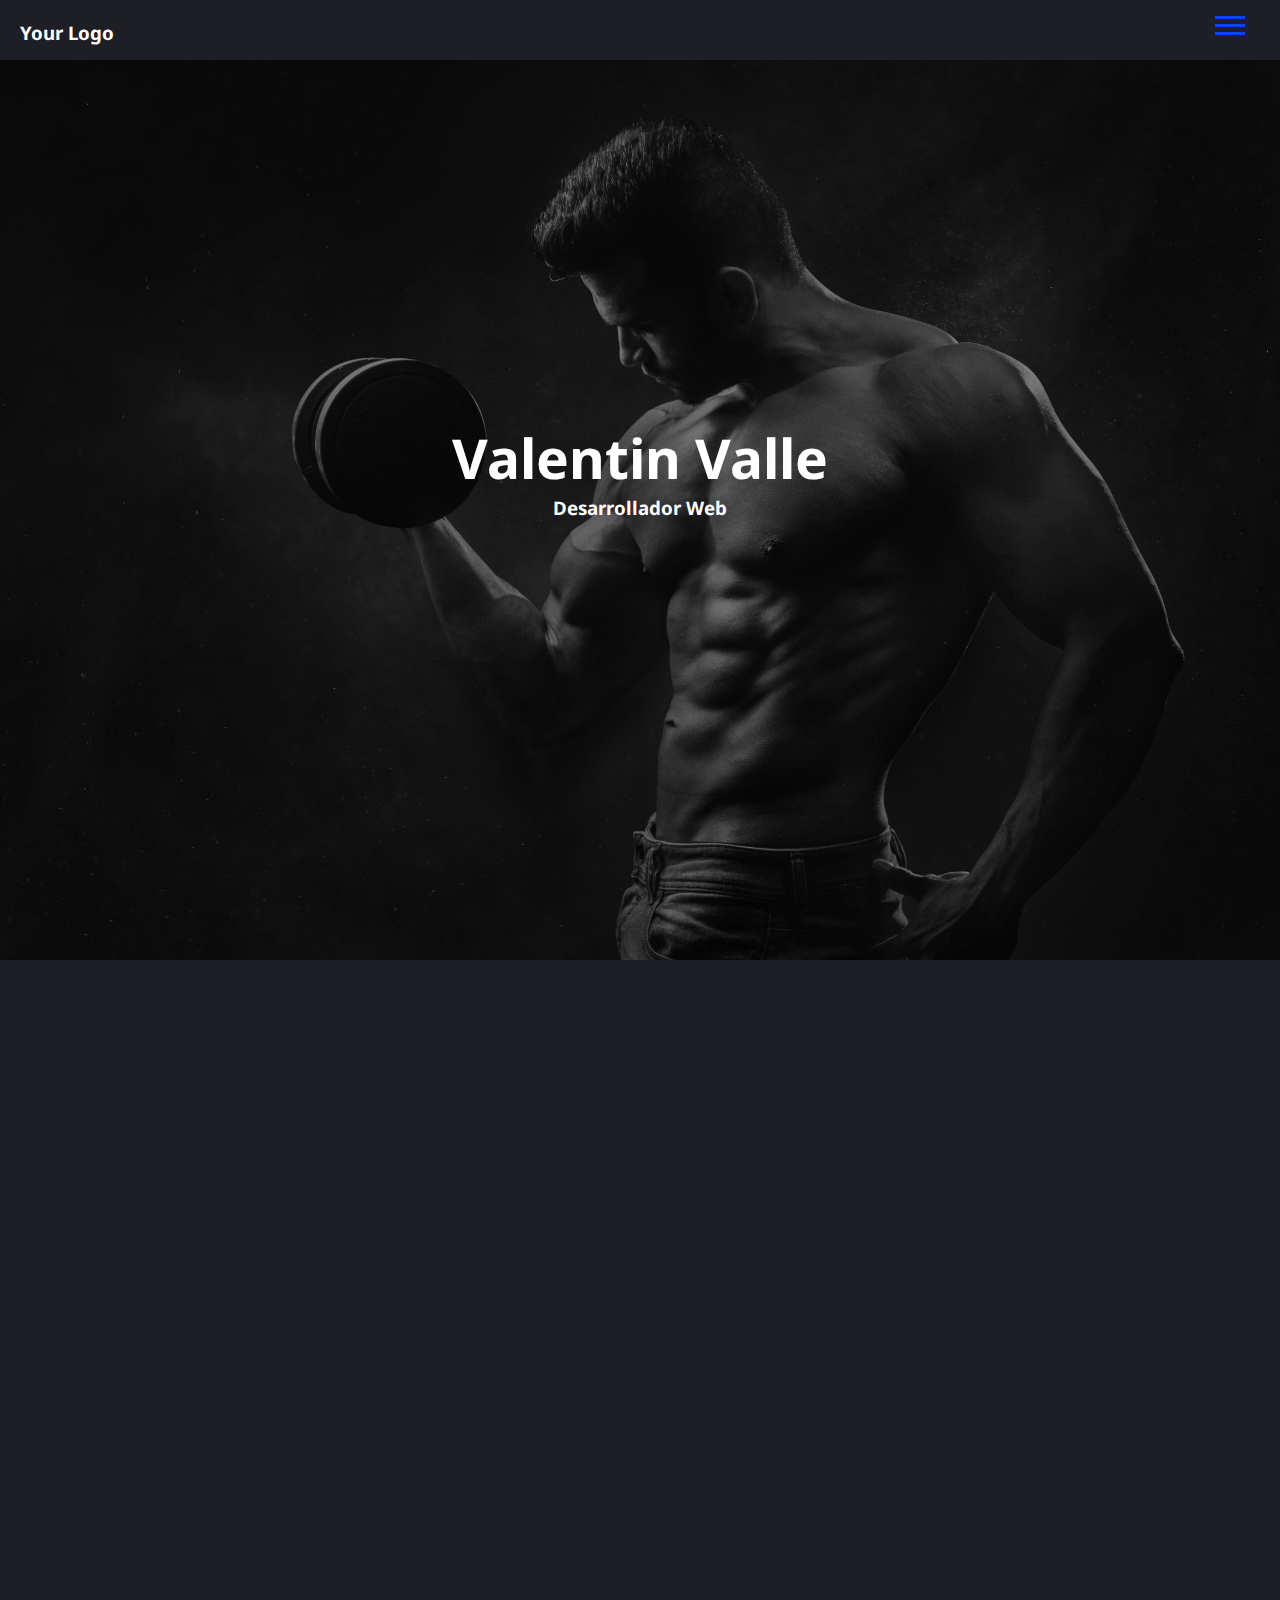
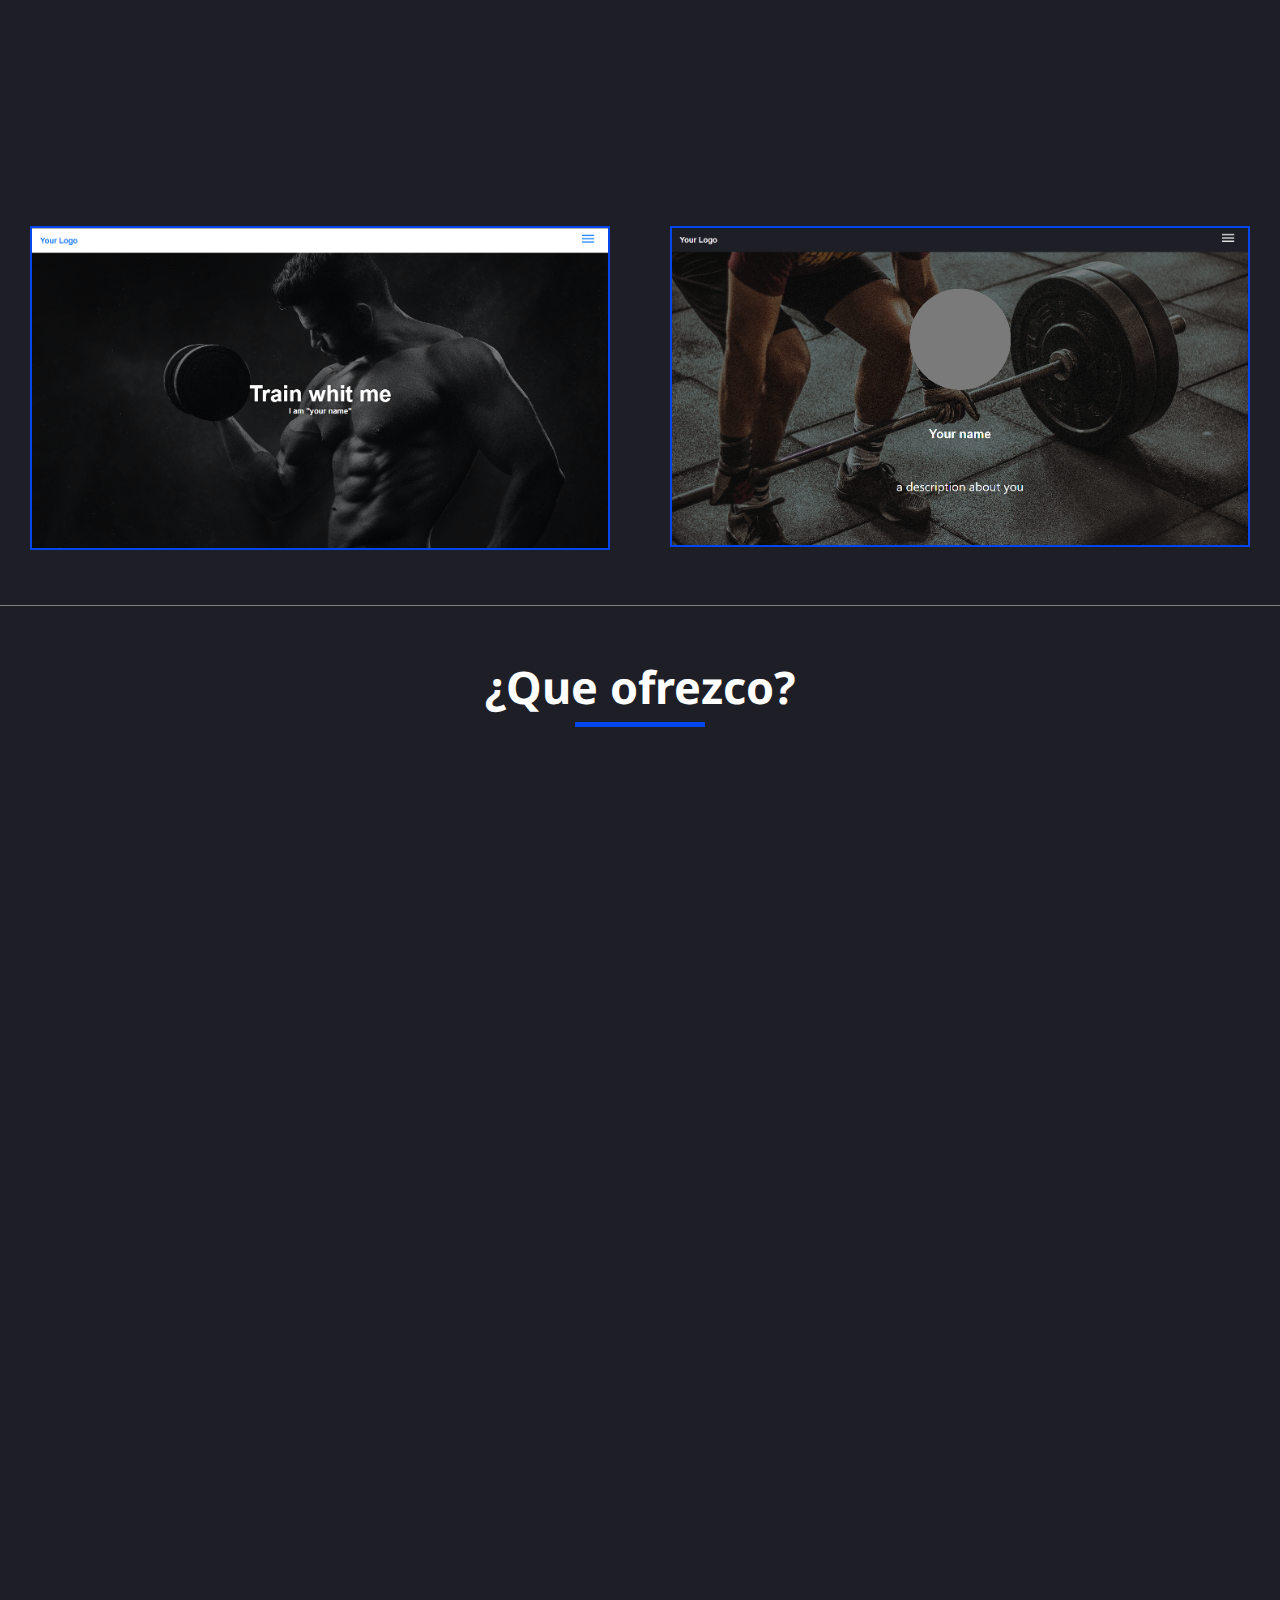
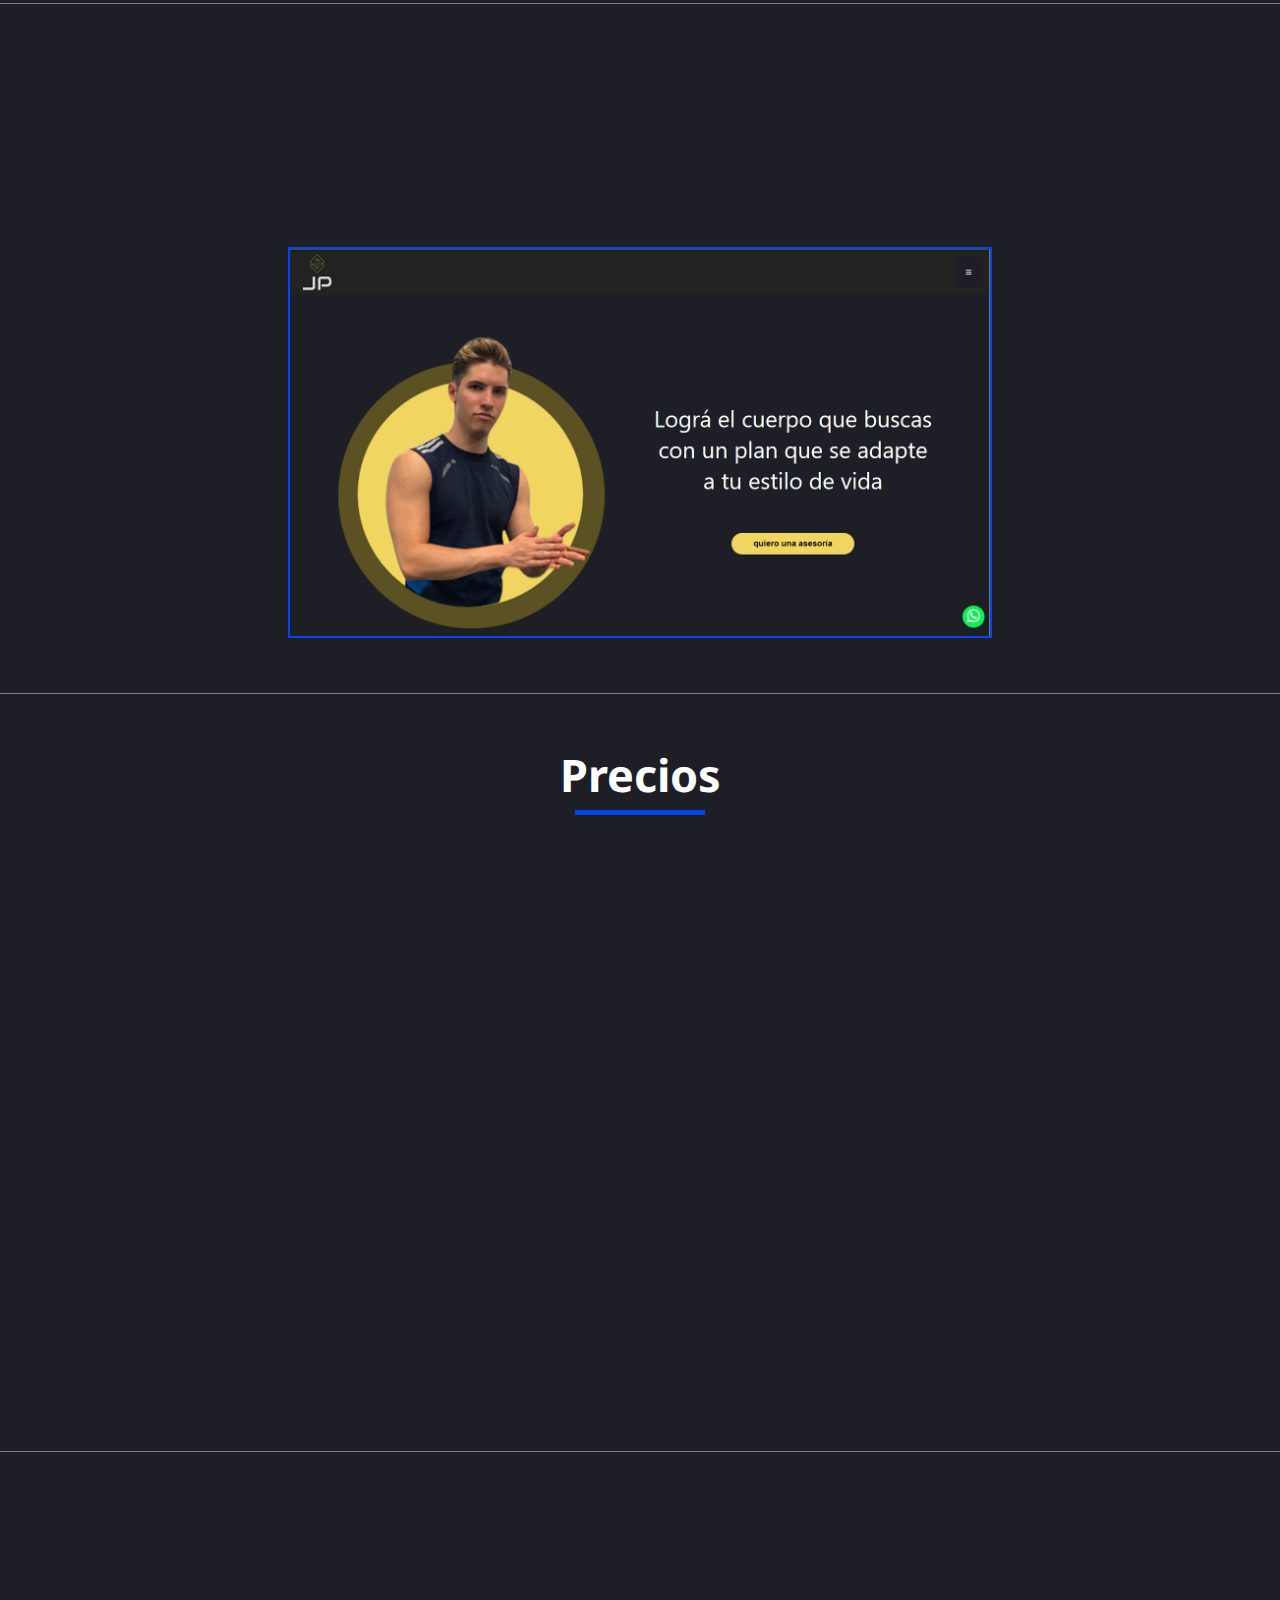
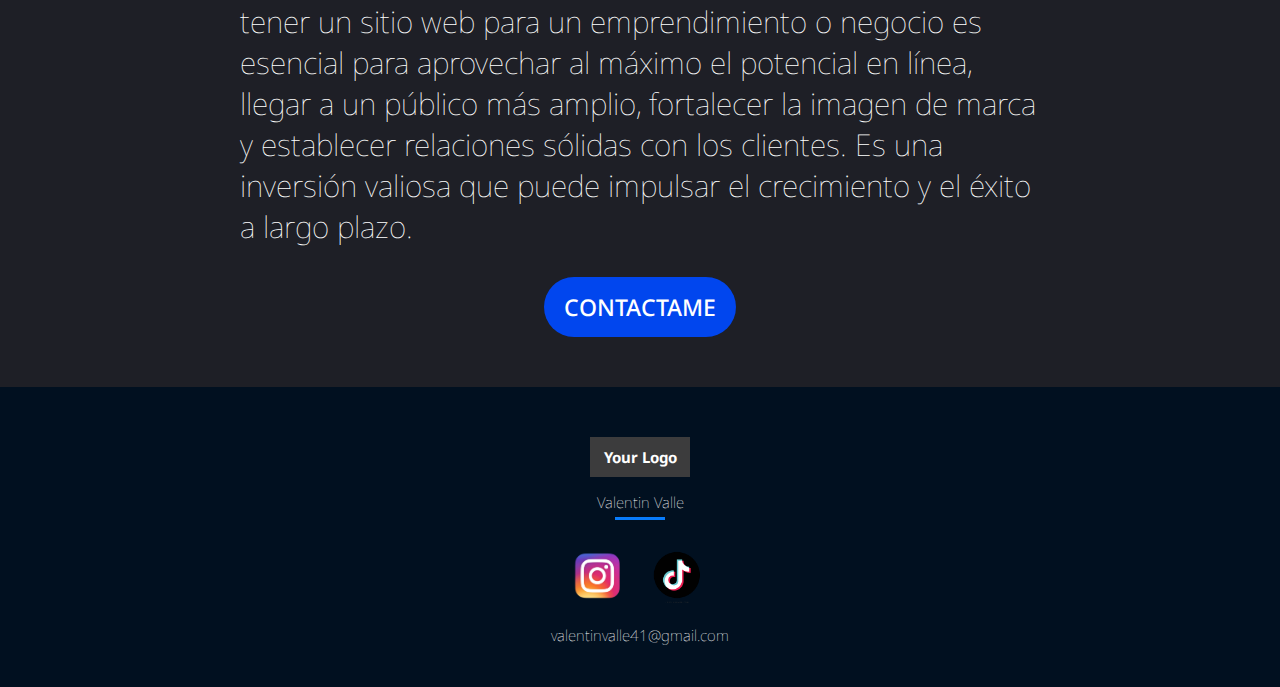
==== commit e8cc10e5: "Update index.html" ====
--- a/index.html
+++ b/index.html
@@ -22,10 +22,10 @@
     </header>
     <nav class="navbar">
         <div class="contenedor_ul">
-            <a href="#">Inicio</a>
-            <a href="#">Acerca de</a>
-            <a href="#">Servicios</a>
-            <a href="#">Contacto</a>    
+            <a href="#plantillas">Plantillas</a>
+            <a href="#ofrece">¿Que ofrezco?</a>
+            <a href="#clientes">Clientes</a>    
+            <a href="#sect_precios">Precios</a>  
         </div>
     </nav>
 
@@ -34,13 +34,13 @@
         <h3> Desarrollador Web</h3>
     </section>
 
-    <section id="plantillas">
+    <section id="plantillas" >
         <div data-aos="fade-up" >        
             <h3> ¿Como funciona? </h3>
             <div  class="sub"></div>
         </div>
 
-        <div  data-aos="fade-up">
+        <div  data-aos="fade-up" >
             <p >
                 Para crear su página web, solo necesito que me proporcione los textos deseados, imágenes y testimonios de sus clientes. Con esa información, trabajaré en el diseño y desarrollo de su página, asegurándome de que sea atractiva y fácil de navegar. Realizaré pruebas exhaustivas antes de entregarle el sitio web finalizado.
             </p>
@@ -54,9 +54,9 @@
             <div class="sub" ></div>
         </div>
 
-        <div class="container_plantillas">
+        <div class="container_plantillas" >
             <div>
-                <div data-aos="fade-right" class="title_web">
+                <div data-aos="fade-right" class="title_web" >
                     <div class="sub_h4"></div>
                     <h5 class="title_plantilla"> LIGHT</h5>
                 
@@ -88,7 +88,7 @@
             <p>Una web personalizada segun tus gustos y necesidades</p>
         </div>
 
-        <div data-aos="fade-left" class="container_offer">
+        <div data-aos="fade-right" class="container_offer">
             <svg xmlns="http://www.w3.org/2000/svg" class="icon icon-tabler icon-tabler-device-mobile"  viewBox="0 0 24 24" stroke-width="2" stroke="currentColor" fill="none" stroke-linecap="round" stroke-linejoin="round">
                 <path stroke="none" d="M0 0h24v24H0z" fill="none"></path>
                 <path d="M6 5a2 2 0 0 1 2 -2h8a2 2 0 0 1 2 2v14a2 2 0 0 1 -2 2h-8a2 2 0 0 1 -2 -2v-14z"></path>
@@ -107,7 +107,7 @@
         </div>
     </section>
 
-    <section id="clientes">
+    <section id="clientes" >
         <div  data-aos="fade-up">
             <h3> webs de mis clientes</h3>
             <div class="sub"></div>
@@ -123,7 +123,7 @@
 
 
 
-    <section id="sect_precios">
+    <section id="sect_precios" >
         <h3 class="h3_precios"> Precios </h3>
         <div class="sub"></div>
         <div class="container_precios_info">
@@ -146,7 +146,7 @@
         </div>
     </section>
 
-    <section id="importante">
+    <section id="importante" >
             <div data-aos="fade-right">
                 <h3>¿Por que es importante tener un sitio web?</h3>
                 <div class="sub_importante"></div>
--- a/estilos.css
+++ b/estilos.css
@@ -161,6 +161,10 @@
   margin-top: 40px;
 
 }
+.icon{
+  width:35px; 
+  height:35px
+}
 .ul li{
   margin-left: -30px;
   margin-top: 30px;
@@ -239,6 +243,13 @@
 .h3_plantillas{
 margin-top: 50px;
 }
+.title_plantilla{
+  margin-left: 0;
+  text-align: start;
+  margin-left: 5%;
+  font-weight: 1;
+  font-size: 16px;
+}
 .precio{
 width: 300px;
 height: 300px;
@@ -311,6 +322,7 @@
 border:2px solid #001f6c;
 
 }
+
 .container_dark{
 margin-top: 50px;
 margin-bottom: 50px;
@@ -369,8 +381,27 @@
 .ultima_offer{
 margin-bottom: 30px;
 }
-#importante{
-}
+
+#importante h3{
+  text-align: center;
+  font-size: 20px;
+  margin-top: 50px;
+}
+.sub_importante{
+  width: 200px;
+  height: 4px;
+  background-color: #0146ee;
+  margin: auto;
+  margin-top: 4px;
+}
+#importante p{
+  width: 80%;
+  margin: auto;
+  text-align: start;
+  margin-top: 20PX;
+  margin-bottom: 10PX;
+}
+
 
 
 .container_importante{
@@ -382,8 +413,13 @@
 margin-top: 50px;
 margin-bottom: 50px;
 }
+.header_importante{
+
+background-color:#011444 ;
+}
+
 .header_importante h3{
-background-color: #011444; 
+background-color: transparent; 
 font-size: 33px;
 padding: 10px;
 }
@@ -394,6 +430,7 @@
 padding: 12px;
 text-align: left;
 
+
 }
 
 #clientes{
@@ -432,12 +469,14 @@
 margin-bottom: 50px;
 border:2px solid #0146ee
 }
+
 .contenedor-modificaciones{
 width: 80%;
 margin: auto;
 margin-bottom: 50px;
 color: black;
 background-color: white;
+border-radius: 30px;
 border: 5px solid #0146ee;
 }
 p{
@@ -445,6 +484,7 @@
 }
 .contenedor-modificaciones p{
   color: black;
+  padding-bottom:10px;
 }
 .h4_price{
 margin-left: 0;
@@ -485,7 +525,7 @@
   background-color: #011020;
   height: 300px;
   margin-top: 50px;
-  ;
+  
 }
 
 footer h3{
@@ -562,3 +602,127 @@
   font-size: 15px;
   margin-top: 15px;
 }
+
+@media (min-width:1006px){
+  #plantillas h3{
+    font-size: 45px;
+  }
+  .sub{
+    width: 130px;
+  }
+  #plantillas p{
+    max-width: 800px;
+    font-size: 30px;
+  }
+  .h3_plantillas{
+    font-size: 45px;
+  }
+  .container_plantillas{
+    display: flex ;
+    flex-direction: row;
+    margin: auto;
+  }
+  .title_web{
+    margin: auto;
+    margin-top: 50px;
+
+  }
+  .sub_h4{
+    margin: auto;
+    width: 70px;
+    font-weight: 600;
+    }
+  
+  .title_plantilla{
+    text-align: center;
+    margin: auto;
+    font-size: 30px;
+  }
+  .img_cliente{
+    max-width: 700px;
+  }
+  #ofrece h3{
+    font-size: 45px;
+  }
+  .container_offer {
+    width:500px ;
+    height: 250px;
+  }
+  .icon{
+    width: 56px;
+    height: 56px;
+  }
+  .container_offer p {
+    font-size: 25px;
+  }
+  #clientes h3{
+    font-size: 45px;
+  }
+  .title_web{
+    margin: auto;
+    margin-top:60px ;
+    text-align: center;
+  }
+  .title_web h4{
+    margin: auto;
+    text-align: center;
+    font-size: 25px;
+  }
+  #clientes h4{
+    text-align: center;
+    margin-left: 0;
+    margin-top: 5px;
+    font-weight: 1;
+    }
+    .h3_precios{
+      font-size: 45px;
+    }
+    .precio{
+      width:480px;
+      height: 480px;
+     
+    }
+    
+    .h1_precio{
+      font-size: 48px;
+      margin-top: 100px;
+    }
+
+    .precio h2{
+      font-size: 80px;
+    }
+    .button_precio{
+      width: 192px;
+      height: 60px;
+      font-size: 23px;
+      transition: 1s;
+    }
+    .button_precio:hover{
+      background-color: #052985;
+    }
+
+    .contenedor-modificaciones{
+      max-width: 500px;
+      margin: auto;
+      
+
+    }
+    .container_precios_info{
+      display: flex;
+      flex-direction: row;
+      justify-content: space-between;
+      max-width: 1400px;
+      margin: auto;
+      
+    }
+    #importante h3{
+      font-size: 45px;
+    }
+
+    #importante p{
+      font-size: 30px;
+      max-width: 800px;
+      margin-top: 30px;
+      font-weight: 1;
+    }
+}
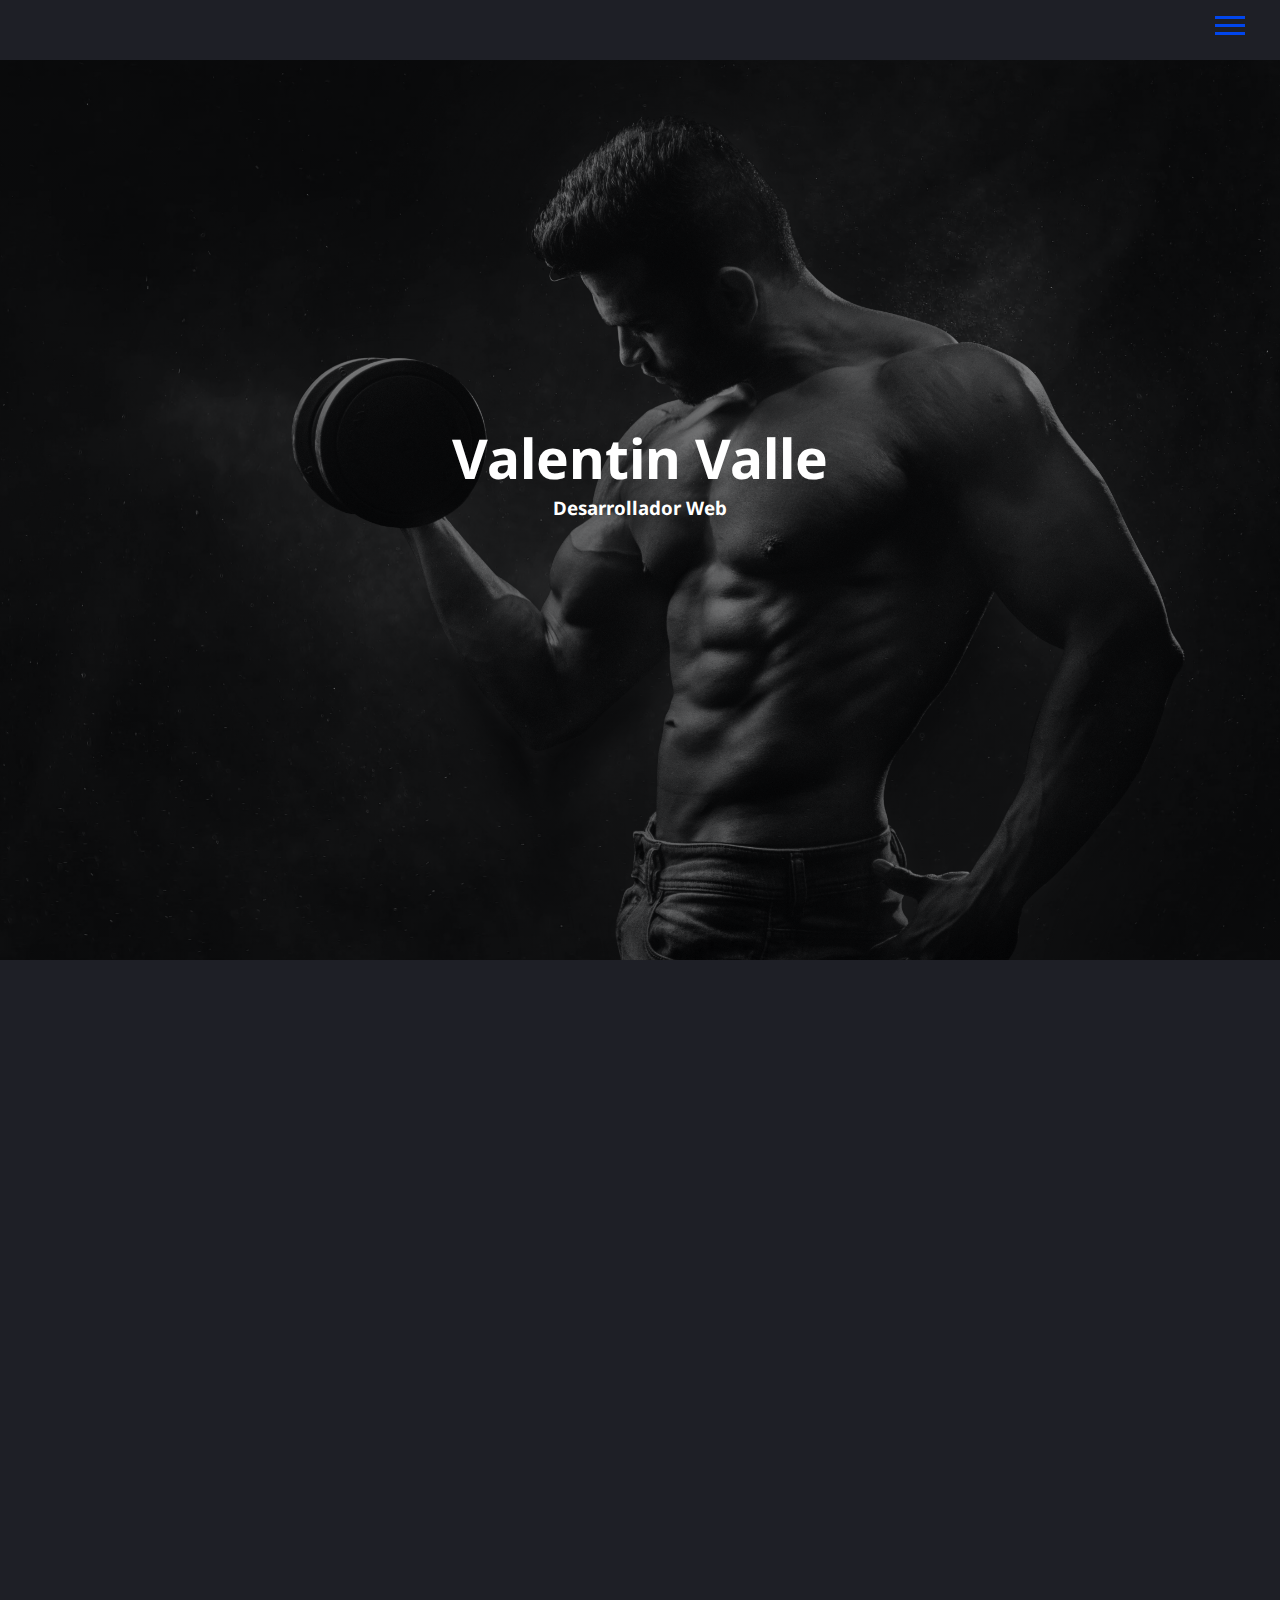
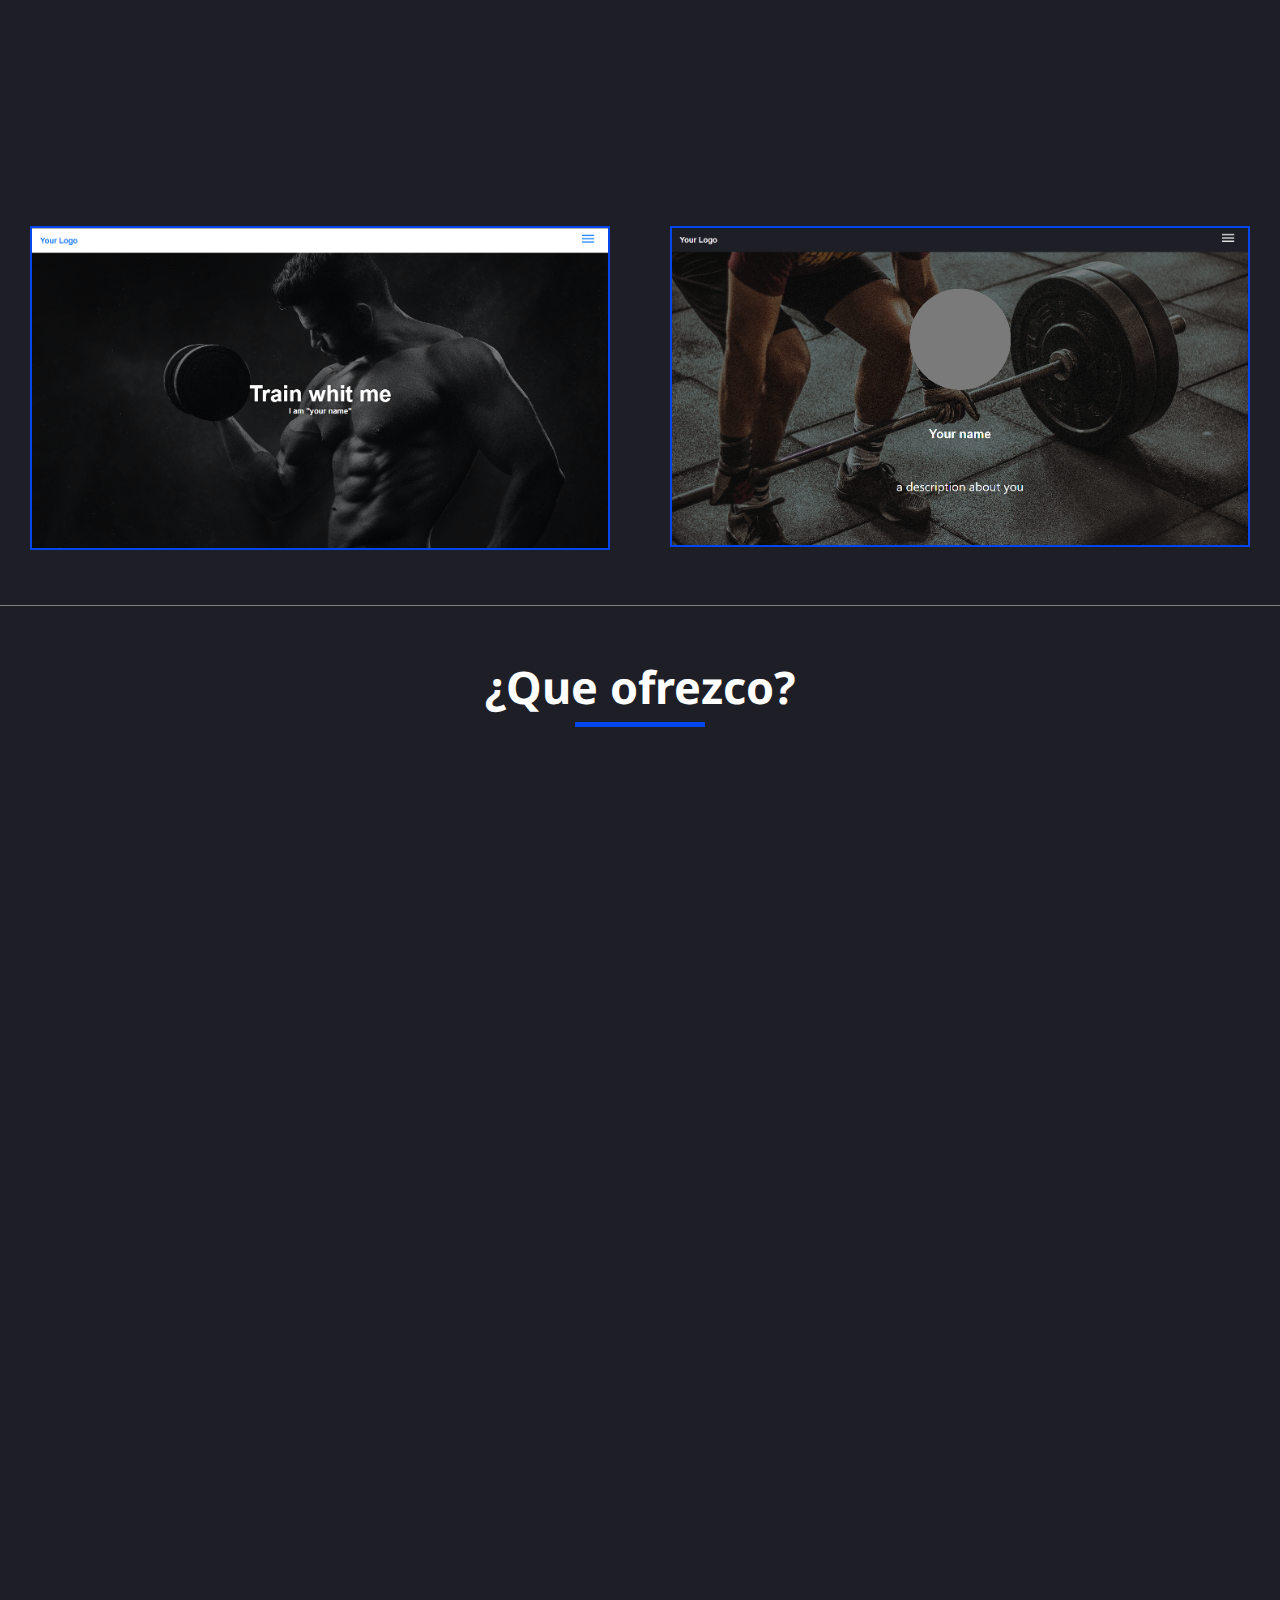
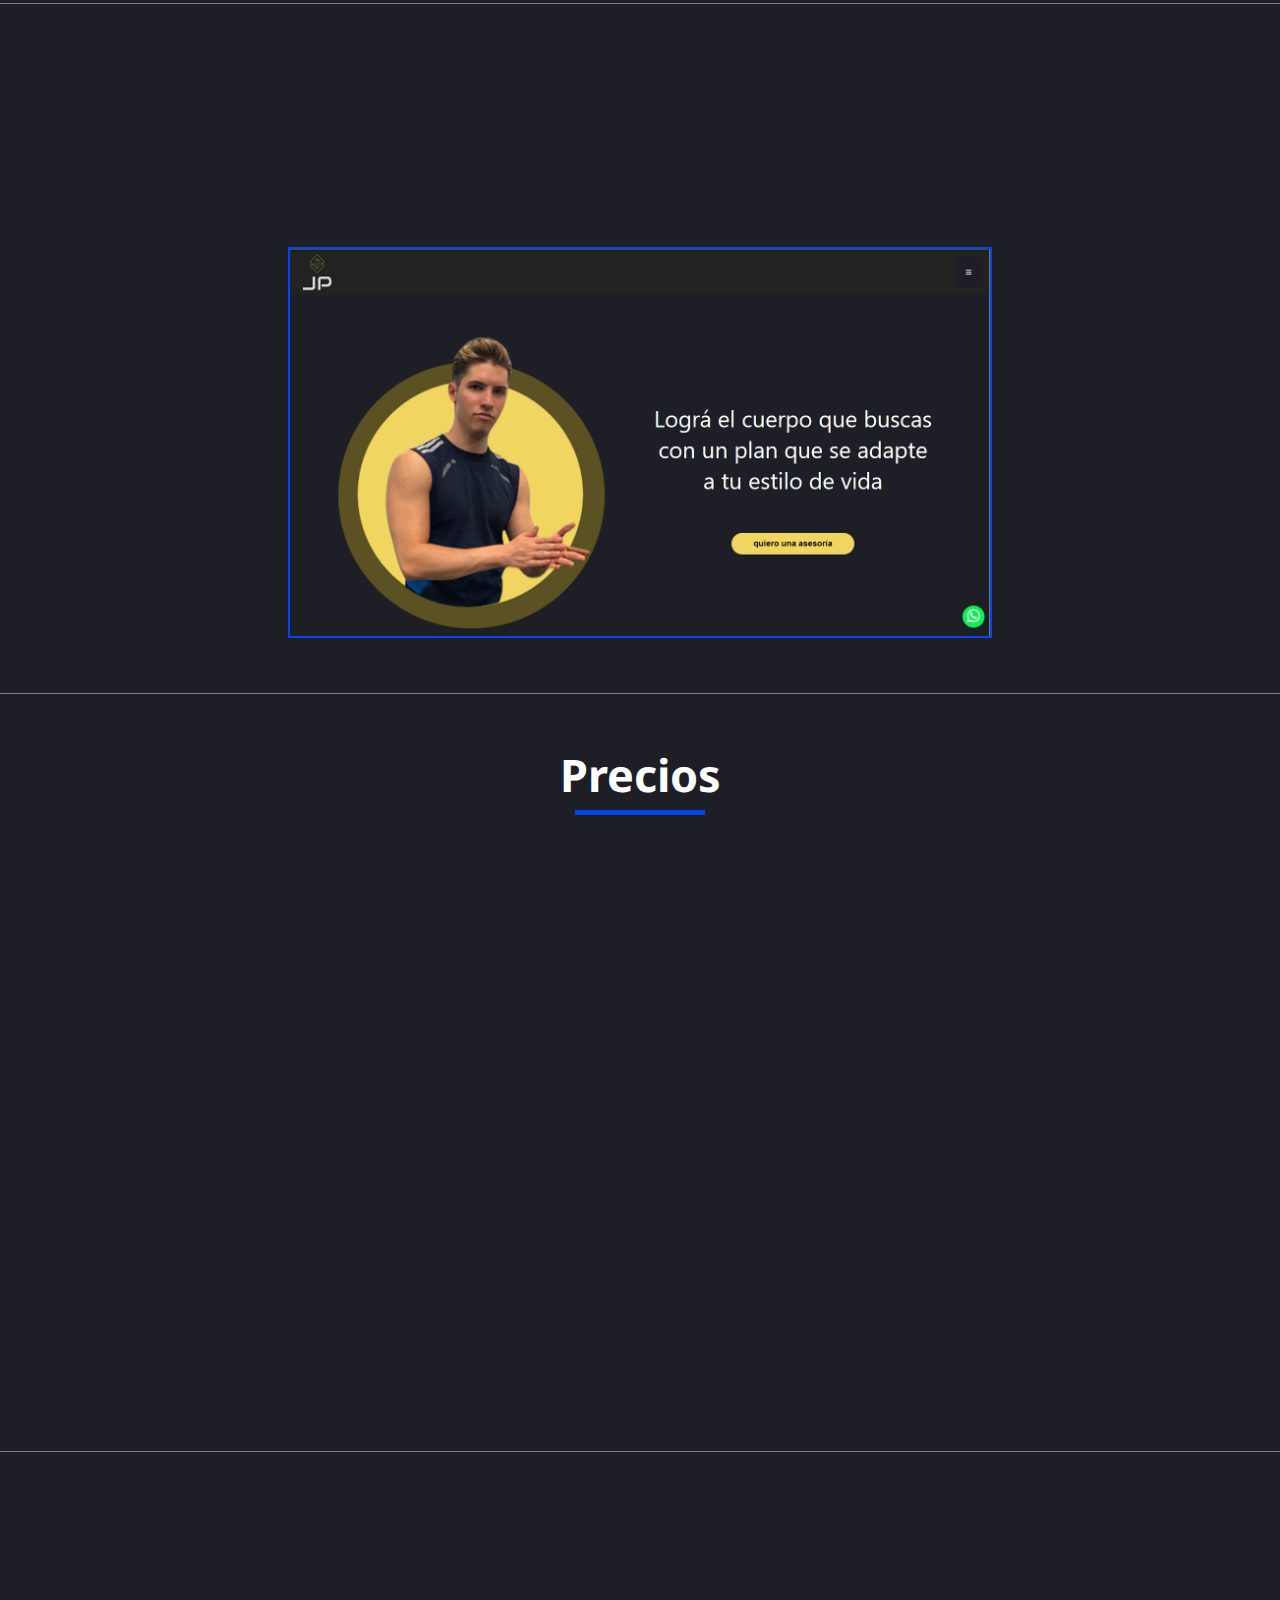
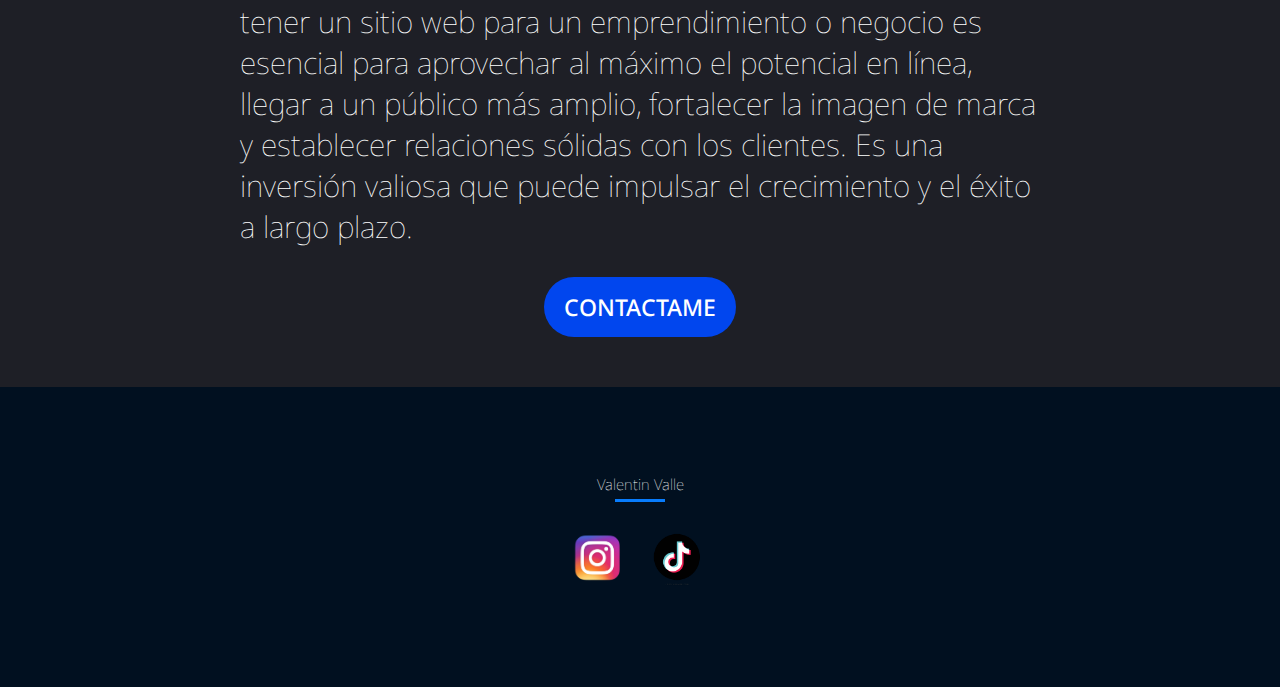
==== commit 64a9100f: "Update index.html" ====
--- a/index.html
+++ b/index.html
@@ -13,7 +13,7 @@
 </head>
 <body>
      <header>
-        <h3 class="name ">Your Logo</h3>
+        <img src="img/logo.png" alt="">
         <button class="hamburger-button" onclick="toggleMenu()">
             <span class="hamburger-line"></span>
             <span class="hamburger-line"></span>
@@ -30,6 +30,16 @@
     </nav>
 
     <section id="principal">
+        <div class="logo_css">
+            <div class="v-shape" data-aos="fade-right" >
+                <div class="left-line"></div>
+                <div class="right-line"></div>
+            </div>
+            <div class="v-shape v" data-aos="fade-left" >
+                <div class="left-linev"></div>
+                <div class="right-linev"></div>
+            </div>
+        </div>
         <h1> Valentin Valle</h1>
         <h3> Desarrollador Web</h3>
     </section>
@@ -160,7 +170,7 @@
 
     <footer>
         <div class="logo_footer">        
-            <h2>Your Logo</h2>
+            <img src="img/logo.png" alt="">
             <h3>Valentin Valle</h3>
             <div class="sub_footer" ></div>
         </div>
@@ -169,7 +179,6 @@
             <a href="" target="_blank"><img src="White_One/img/instagram.png" alt="" class="instagram social"></a>
             <a href="" target="_blank"><img src="White_One/img/tiktok.png" alt="" class="tiktok social"></a>
         </div>
-        <h3 class="email"> valentinvalle41@gmail.com</h3>
 
       </footer>
 
--- a/estilos.css
+++ b/estilos.css
@@ -486,6 +486,7 @@
   color: black;
   padding-bottom:10px;
 }
+
 .h4_price{
 margin-left: 0;
 color: black;
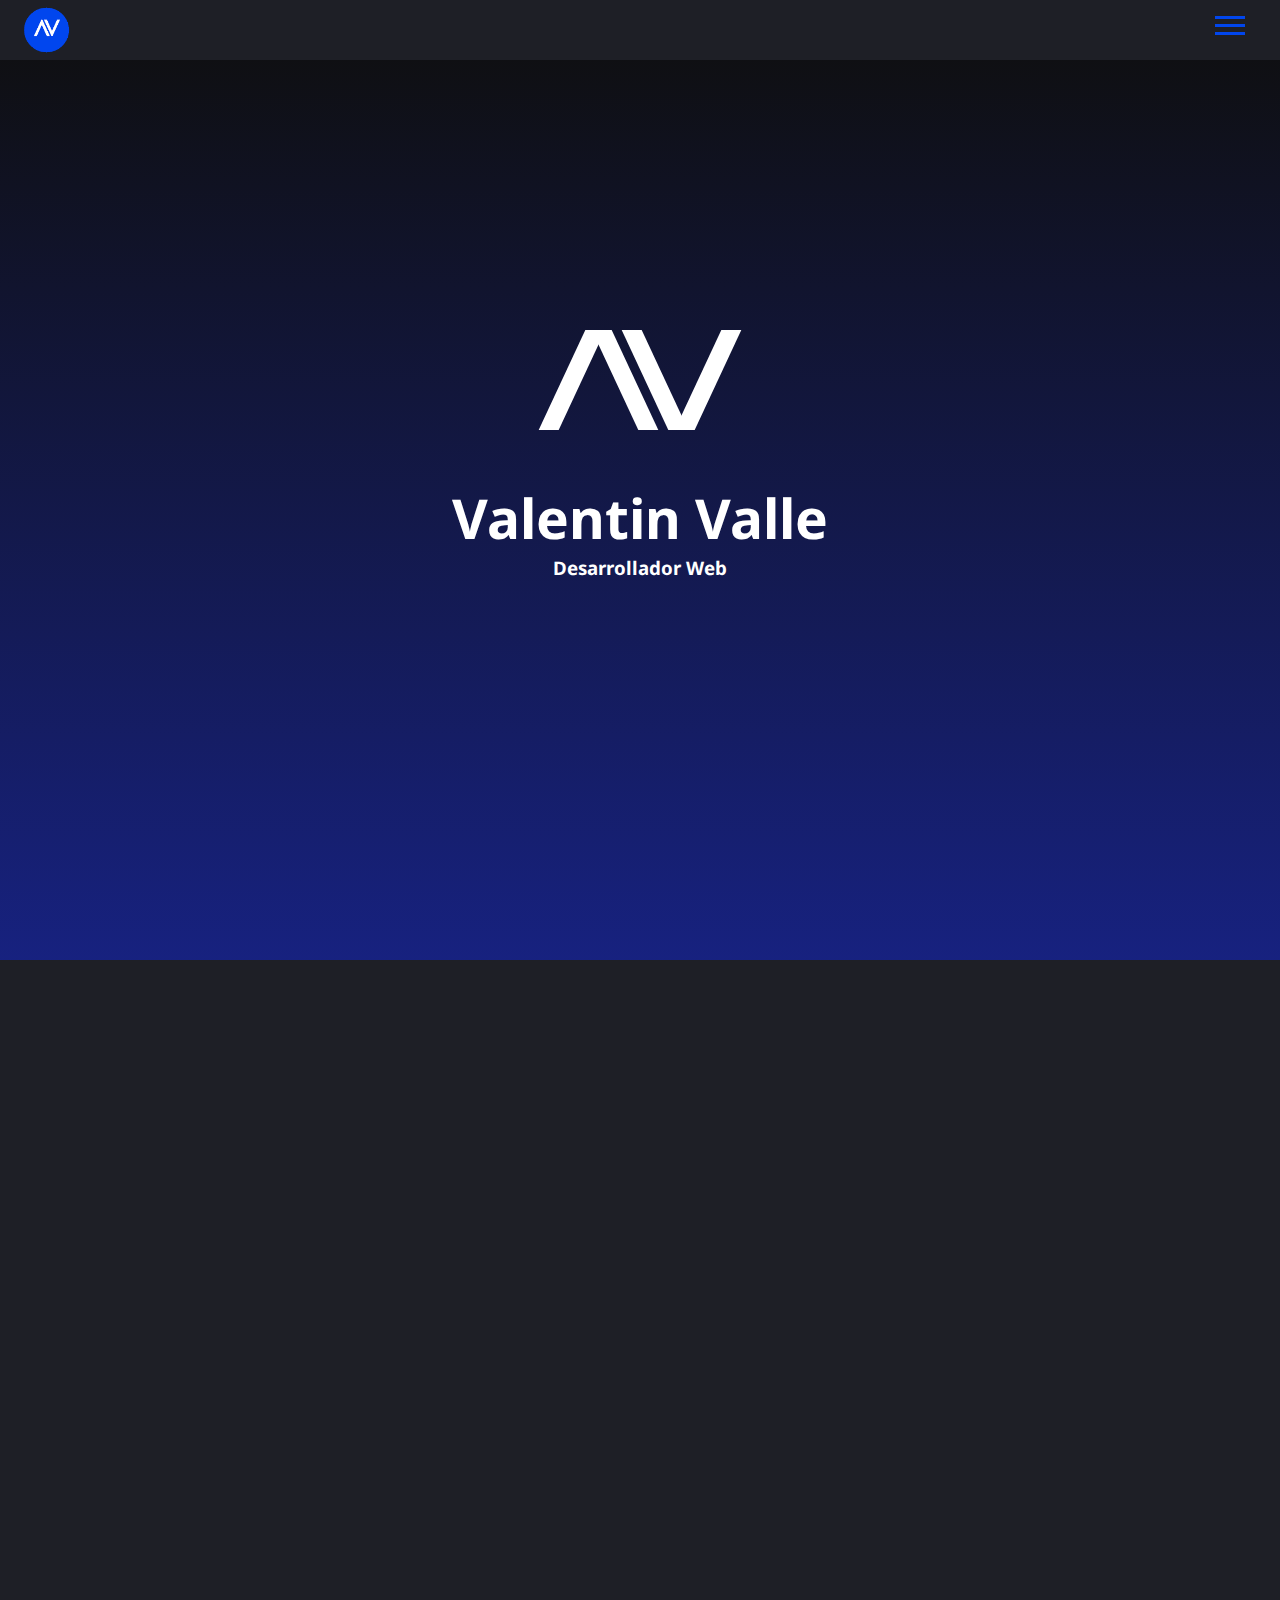
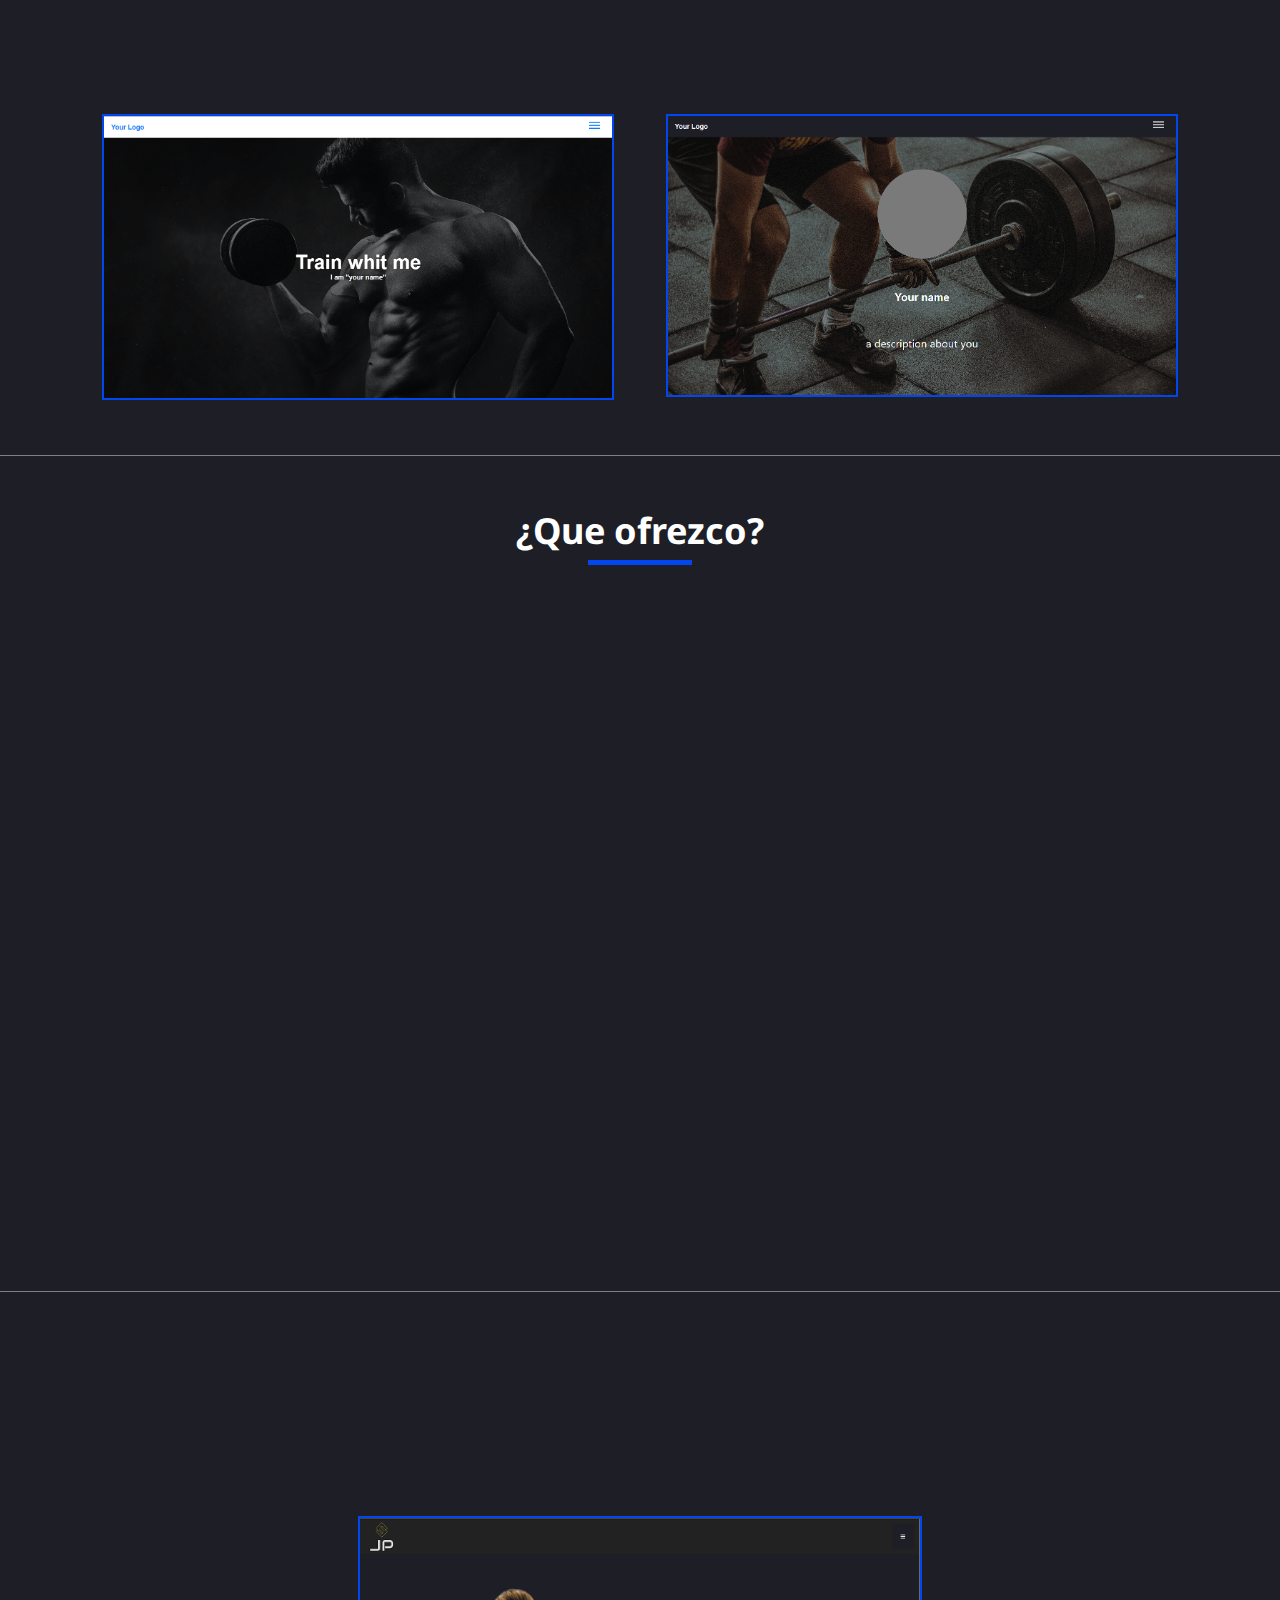
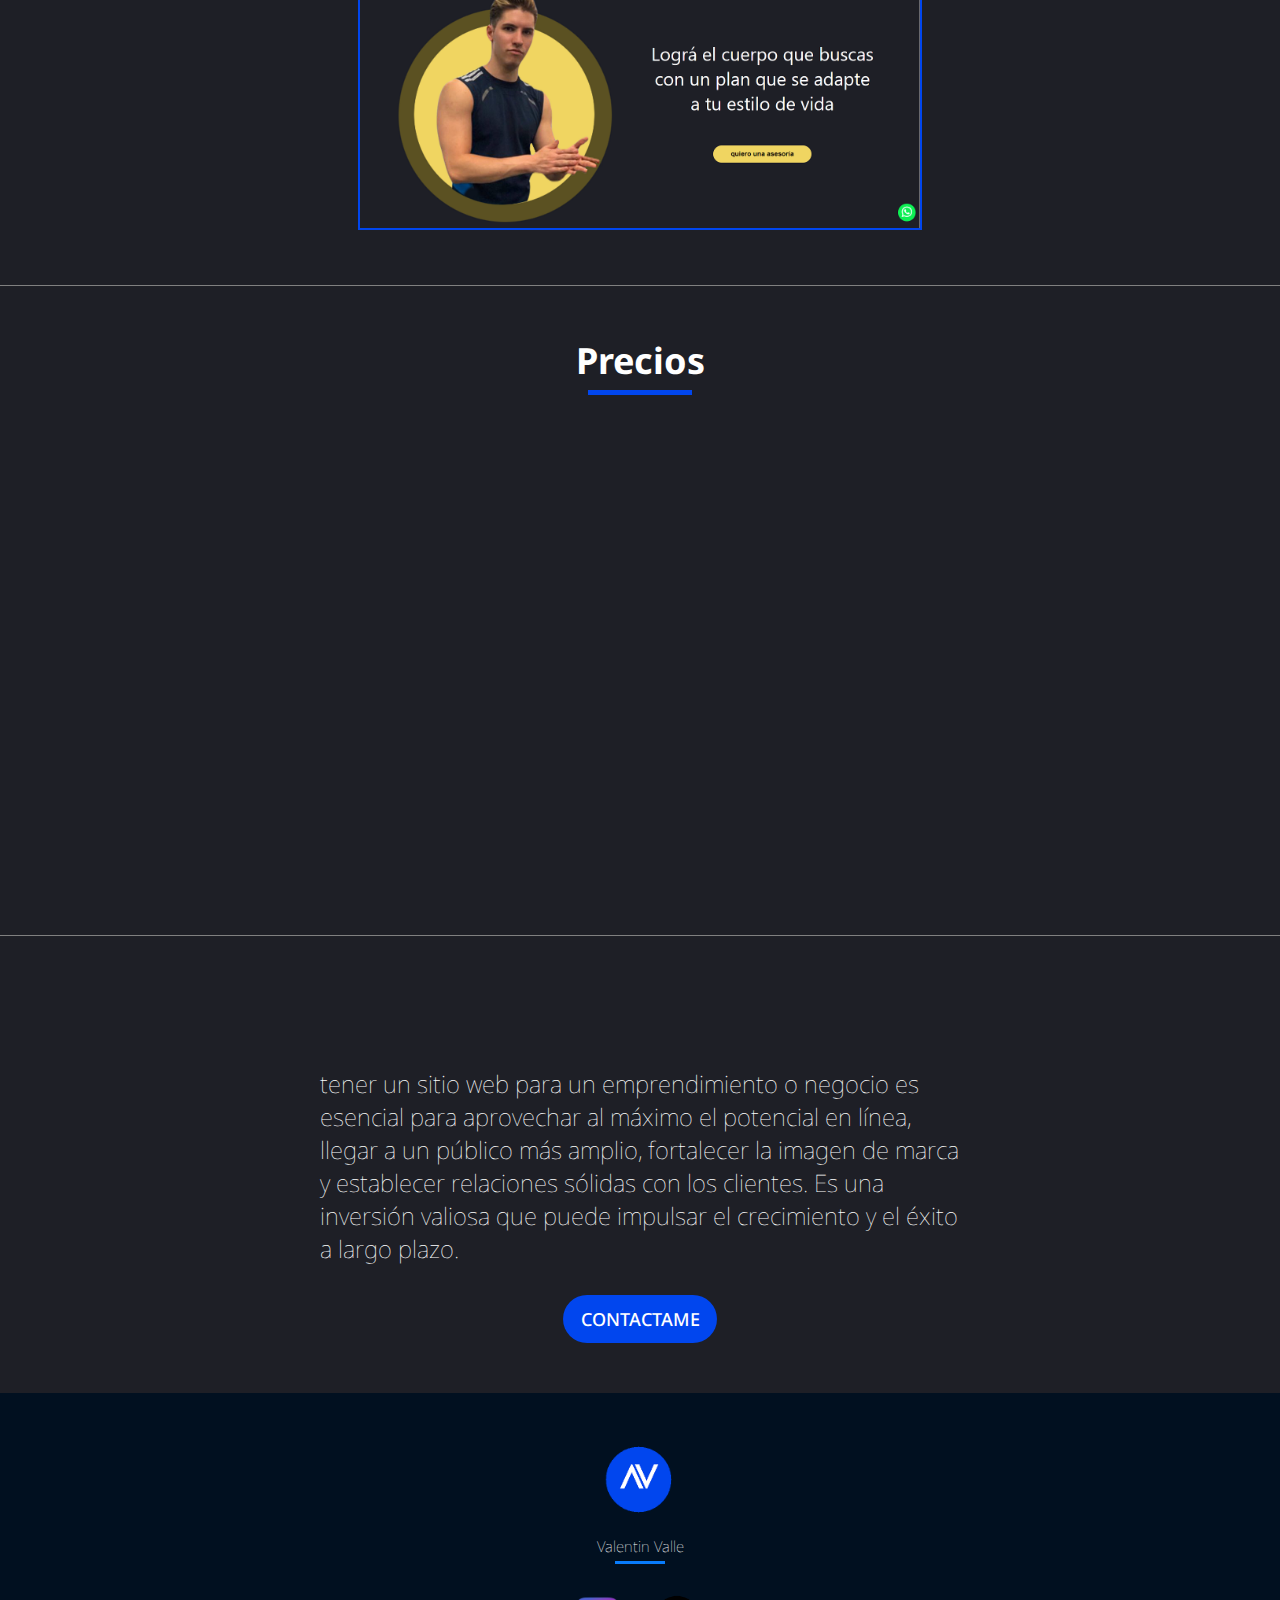
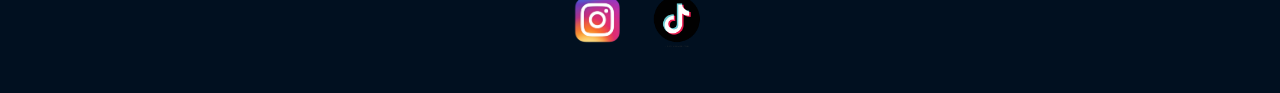
==== commit 100d8352: "Update index.html" ====
--- a/index.html
+++ b/index.html
@@ -148,9 +148,9 @@
                 <h4 class="h4_price">Modificaciones</h4>
                 <div class="sub_precio"></div>
 
-                <p> Una vez que tengas tu sitio web, si deseas realizar modificaciones en textos o imágenes, se aplicará un costo de $2.000 el cambio.</p>
+                <p class="p_price"> Una vez que tengas tu sitio web, si deseas realizar modificaciones en textos o imágenes, se aplicará un costo de $2.000 el cambio.</p>
 
-                <p>En caso de que desees agregar una nueva sección o realizar cambios más significativos en tu sitio web, se aplicará un costo de $20.000 por cada modificación.</p>
+                <p class="p_price">En caso de que desees agregar una nueva sección o realizar cambios más significativos en tu sitio web, se aplicará un costo de $20.000 por cada modificación.</p>
 
             </div>
         </div>
--- a/estilos.css
+++ b/estilos.css
@@ -23,6 +23,12 @@
   background-color:#1e1f26;
   padding-top: 20px;
   padding-left: 20px;
+}
+header img{
+  width: 55px;
+  height: 50px;
+  margin: auto;
+  margin-left: 20px;
 }
 .hamburger-button {
   display: flex;
@@ -132,7 +138,7 @@
   transition: top .5s ease;
   display: flex;
   flex-direction: column;
-  z-index:0;
+  z-index:1;
 
 }
 .contenedor_ul{
@@ -186,26 +192,79 @@
   position: absolute;
 
 }
+
 #principal{
+  display: flex;
+  flex-direction: column;
+  align-items: center;
   height: 100vh;
   width: 100%;
   background-image:linear-gradient(
       0deg,
-      rgba(0,0,0,0.5),
+      rgba(16, 36, 216, 0.5),
       rgba(0,0,0,0.5)
   )
-  ,url("img/imagen.jpg");
+  ;
   background-repeat: no-repeat;
   background-size: cover;
   background-position: center center;
   text-align: center;
 }
+.logo_css{
+  display: flex;
+  margin: auto;
+  margin-top: 30vh;
+  margin-bottom: 50px;
+  background-color: transparent;
+
+
+}
+.v-shape{
+  display: flex;
+  flex-direction: row;
+  background-color: transparent;
+  
+
+}
+.left-line{
+
+  transform: skewX(-25deg);
+  height: 100px;
+  width: 20px;
+  background-color: white;
+}
+.left-linev{
+  transform: skewX(25deg);
+  height: 100px;
+  width: 20px;
+  background-color: white;
+}
+.right-linev{
+  transform: skewX(-25deg);
+  height: 100px;
+  width: 20px;
+  background-color: white;
+  margin-left: 33px;
+}
+.right-line{
+  transform: skewX(25deg);
+  height: 100px;
+  width: 20px;
+  background-color: white;
+  margin-left: 33px;
+}
+.v{
+  
+  margin-left: 10px;
+  
+}
 #principal h1{
   background-color: transparent;
   font-size: 55px;
-  padding-top: 40vh;
+ 
   color: white;
 }
+
 #principal h3{
   background-color: transparent;
   color: white;
@@ -604,19 +663,27 @@
   margin-top: 15px;
 }
 
+.logo_footer img{
+  background-color: transparent;
+  width:80px;
+}
+
 @media (min-width:1006px){
+  p{
+    font-size: 14px;
+  }
   #plantillas h3{
-    font-size: 45px;
+    font-size: 36px;
   }
   .sub{
-    width: 130px;
+    width: 104px;
   }
   #plantillas p{
-    max-width: 800px;
-    font-size: 30px;
+    max-width:640px;
+    font-size: 24px;
   }
   .h3_plantillas{
-    font-size: 45px;
+    font-size: 36px;
   }
   .container_plantillas{
     display: flex ;
@@ -630,34 +697,35 @@
   }
   .sub_h4{
     margin: auto;
-    width: 70px;
+    width: 56px;
     font-weight: 600;
     }
   
   .title_plantilla{
     text-align: center;
     margin: auto;
-    font-size: 30px;
+    font-size: 24px;
   }
   .img_cliente{
-    max-width: 700px;
+    max-width: 560px;
   }
   #ofrece h3{
-    font-size: 45px;
+    font-size: 36px;
   }
   .container_offer {
-    width:500px ;
-    height: 250px;
+    width:400px ;
+    height: 200px;
   }
   .icon{
-    width: 56px;
-    height: 56px;
+    
+    width: 45px;
+    height: 45px;
   }
   .container_offer p {
-    font-size: 25px;
+    font-size: 20px;
   }
   #clientes h3{
-    font-size: 45px;
+    font-size: 36px;
   }
   .title_web{
     margin: auto;
@@ -667,7 +735,7 @@
   .title_web h4{
     margin: auto;
     text-align: center;
-    font-size: 25px;
+    font-size: 20px;
   }
   #clientes h4{
     text-align: center;
@@ -676,26 +744,27 @@
     font-weight: 1;
     }
     .h3_precios{
-      font-size: 45px;
+      font-size: 36px;
     }
     .precio{
-      width:480px;
-      height: 480px;
+      width:384px;
+      height: 384px;
      
     }
     
     .h1_precio{
-      font-size: 48px;
-      margin-top: 100px;
-    }
+      font-size: 39px;
+      margin-top: 80px;
+    }
+
 
     .precio h2{
-      font-size: 80px;
+      font-size: 64px;
     }
     .button_precio{
-      width: 192px;
-      height: 60px;
-      font-size: 23px;
+      width: 154px;
+      height: 48px;
+      font-size: 18px;
       transition: 1s;
     }
     .button_precio:hover{
@@ -703,27 +772,44 @@
     }
 
     .contenedor-modificaciones{
-      max-width: 500px;
+      max-width: 400px;
       margin: auto;
-      
-
+      border: 4px solid #0146ee;
+    }
+    .h4_price{
+      font-size: 20px;
+    }
+    .sub_precio{
+      width: 64px;
+      height: 4px;
+      background-color: #0146ee;
+      margin-left: 10px;
+      margin-top: 5px;
+      }
+    .p_price{
+      font-size: 24px;
+    }
+ 
+    #sect_precios p{
+     font-size:19px;
+     
     }
     .container_precios_info{
       display: flex;
       flex-direction: row;
       justify-content: space-between;
-      max-width: 1400px;
+      max-width: 1120px;
       margin: auto;
       
     }
     #importante h3{
-      font-size: 45px;
+      font-size: 36px;
     }
 
     #importante p{
-      font-size: 30px;
-      max-width: 800px;
-      margin-top: 30px;
+      font-size: 24px;
+      max-width: 640px;
+      margin-top: 24px;
       font-weight: 1;
     }
 }
